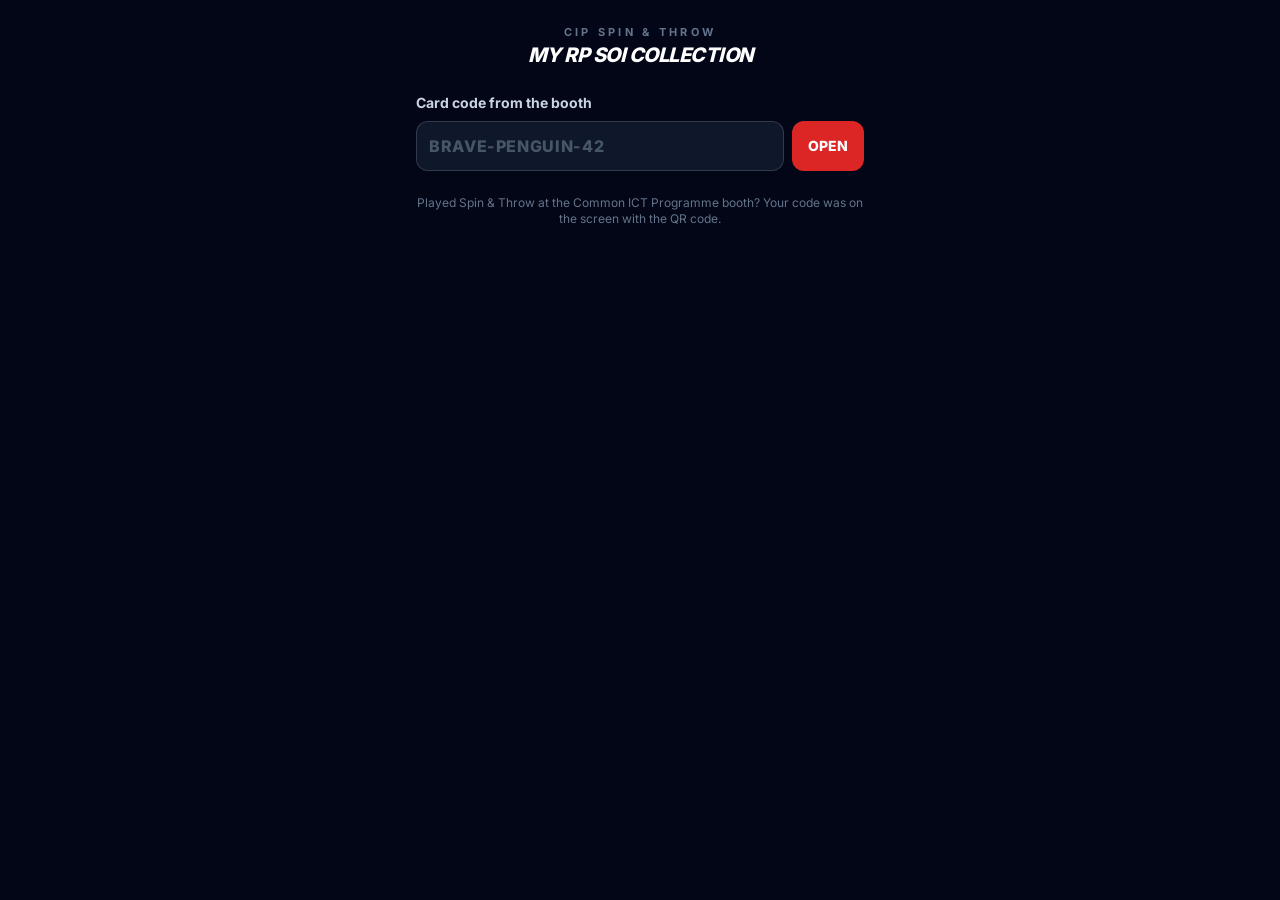
==== index.html @ 3da0be06 "Badges: badge and master badge tiers Co-Authored-By: Claude Opus 5.5 <noreply@anthropic.com> Claude-" ====
<!DOCTYPE html>
<html lang="en">
  <head>
    <meta charset="UTF-8" />
    <meta name="viewport" content="width=device-width, initial-scale=1.0, viewport-fit=cover" />
    <meta name="theme-color" content="#020617" />
    <title>My IT Career Card</title>
    <link rel="icon" href="data:," />
    <script type="module" crossorigin src="./assets/card-DgV1GpiT.js"></script>
    <link rel="modulepreload" crossorigin href="./assets/index-D49wz9YM.js">
    <link rel="stylesheet" crossorigin href="./assets/index-Bx6s5zyY.css">
    <link rel="stylesheet" crossorigin href="./assets/card-BuMV-zac.css">
  </head>
  <body style="margin: 0; background: #020617">
    <div id="root"></div>
  </body>
</html>
---- assets/index-Bx6s5zyY.css ----
@font-face{font-family:Inter;font-style:normal;font-display:swap;font-weight:400;src:url(./inter-latin-400-normal-C38fXH4l.woff2) format("woff2"),url(./inter-latin-400-normal-CyCys3Eg.woff) format("woff")}@font-face{font-family:Inter;font-style:normal;font-display:swap;font-weight:600;src:url(./inter-latin-600-normal-LgqL8muc.woff2) format("woff2"),url(./inter-latin-600-normal-CiBQ2DWP.woff) format("woff")}@font-face{font-family:Inter;font-style:normal;font-display:swap;font-weight:700;src:url(./inter-latin-700-normal-Yt3aPRUw.woff2) format("woff2"),url(./inter-latin-700-normal-BLAVimhd.woff) format("woff")}@font-face{font-family:Inter;font-style:normal;font-display:swap;font-weight:800;src:url(./inter-latin-800-normal-BYj_oED-.woff2) format("woff2"),url(./inter-latin-800-normal-D1mf63XC.woff) format("woff")}*,:before,:after{--tw-border-spacing-x: 0;--tw-border-spacing-y: 0;--tw-translate-x: 0;--tw-translate-y: 0;--tw-rotate: 0;--tw-skew-x: 0;--tw-skew-y: 0;--tw-scale-x: 1;--tw-scale-y: 1;--tw-pan-x: ;--tw-pan-y: ;--tw-pinch-zoom: ;--tw-scroll-snap-strictness: proximity;--tw-gradient-from-position: ;--tw-gradient-via-position: ;--tw-gradient-to-position: ;--tw-ordinal: ;--tw-slashed-zero: ;--tw-numeric-figure: ;--tw-numeric-spacing: ;--tw-numeric-fraction: ;--tw-ring-inset: ;--tw-ring-offset-width: 0px;--tw-ring-offset-color: #fff;--tw-ring-color: rgb(59 130 246 / .5);--tw-ring-offset-shadow: 0 0 #0000;--tw-ring-shadow: 0 0 #0000;--tw-shadow: 0 0 #0000;--tw-shadow-colored: 0 0 #0000;--tw-blur: ;--tw-brightness: ;--tw-contrast: ;--tw-grayscale: ;--tw-hue-rotate: ;--tw-invert: ;--tw-saturate: ;--tw-sepia: ;--tw-drop-shadow: ;--tw-backdrop-blur: ;--tw-backdrop-brightness: ;--tw-backdrop-contrast: ;--tw-backdrop-grayscale: ;--tw-backdrop-hue-rotate: ;--tw-backdrop-invert: ;--tw-backdrop-opacity: ;--tw-backdrop-saturate: ;--tw-backdrop-sepia: ;--tw-contain-size: ;--tw-contain-layout: ;--tw-contain-paint: ;--tw-contain-style: }::backdrop{--tw-border-spacing-x: 0;--tw-border-spacing-y: 0;--tw-translate-x: 0;--tw-translate-y: 0;--tw-rotate: 0;--tw-skew-x: 0;--tw-skew-y: 0;--tw-scale-x: 1;--tw-scale-y: 1;--tw-pan-x: ;--tw-pan-y: ;--tw-pinch-zoom: ;--tw-scroll-snap-strictness: proximity;--tw-gradient-from-position: ;--tw-gradient-via-position: ;--tw-gradient-to-position: ;--tw-ordinal: ;--tw-slashed-zero: ;--tw-numeric-figure: ;--tw-numeric-spacing: ;--tw-numeric-fraction: ;--tw-ring-inset: ;--tw-ring-offset-width: 0px;--tw-ring-offset-color: #fff;--tw-ring-color: rgb(59 130 246 / .5);--tw-ring-offset-shadow: 0 0 #0000;--tw-ring-shadow: 0 0 #0000;--tw-shadow: 0 0 #0000;--tw-shadow-colored: 0 0 #0000;--tw-blur: ;--tw-brightness: ;--tw-contrast: ;--tw-grayscale: ;--tw-hue-rotate: ;--tw-invert: ;--tw-saturate: ;--tw-sepia: ;--tw-drop-shadow: ;--tw-backdrop-blur: ;--tw-backdrop-brightness: ;--tw-backdrop-contrast: ;--tw-backdrop-grayscale: ;--tw-backdrop-hue-rotate: ;--tw-backdrop-invert: ;--tw-backdrop-opacity: ;--tw-backdrop-saturate: ;--tw-backdrop-sepia: ;--tw-contain-size: ;--tw-contain-layout: ;--tw-contain-paint: ;--tw-contain-style: }*,:before,:after{box-sizing:border-box;border-width:0;border-style:solid;border-color:#e5e7eb}:before,:after{--tw-content: ""}html,:host{line-height:1.5;-webkit-text-size-adjust:100%;-moz-tab-size:4;-o-tab-size:4;tab-size:4;font-family:ui-sans-serif,system-ui,sans-serif,"Apple Color Emoji","Segoe UI Emoji",Segoe UI Symbol,"Noto Color Emoji";font-feature-settings:normal;font-variation-settings:normal;-webkit-tap-highlight-color:transparent}body{margin:0;line-height:inherit}hr{height:0;color:inherit;border-top-width:1px}abbr:where([title]){-webkit-text-decoration:underline dotted;text-decoration:underline dotted}h1,h2,h3,h4,h5,h6{font-size:inherit;font-weight:inherit}a{color:inherit;text-decoration:inherit}b,strong{font-weight:bolder}code,kbd,samp,pre{font-family:ui-monospace,SFMono-Regular,Menlo,Monaco,Consolas,Liberation Mono,Courier New,monospace;font-feature-settings:normal;font-variation-settings:normal;font-size:1em}small{font-size:80%}sub,sup{font-size:75%;line-height:0;position:relative;vertical-align:baseline}sub{bottom:-.25em}sup{top:-.5em}table{text-indent:0;border-color:inherit;border-collapse:collapse}button,input,optgroup,select,textarea{font-family:inherit;font-feature-settings:inherit;font-variation-settings:inherit;font-size:100%;font-weight:inherit;line-height:inherit;letter-spacing:inherit;color:inherit;margin:0;padding:0}button,select{text-transform:none}button,input:where([type=button]),input:where([type=reset]),input:where([type=submit]){-webkit-appearance:button;background-color:transparent;background-image:none}:-moz-focusring{outline:auto}:-moz-ui-invalid{box-shadow:none}progress{vertical-align:baseline}::-webkit-inner-spin-button,::-webkit-outer-spin-button{height:auto}[type=search]{-webkit-appearance:textfield;outline-offset:-2px}::-webkit-search-decoration{-webkit-appearance:none}::-webkit-file-upload-button{-webkit-appearance:button;font:inherit}summary{display:list-item}blockquote,dl,dd,h1,h2,h3,h4,h5,h6,hr,figure,p,pre{margin:0}fieldset{margin:0;padding:0}legend{padding:0}ol,ul,menu{list-style:none;margin:0;padding:0}dialog{padding:0}textarea{resize:vertical}input::-moz-placeholder,textarea::-moz-placeholder{opacity:1;color:#9ca3af}input::placeholder,textarea::placeholder{opacity:1;color:#9ca3af}button,[role=button]{cursor:pointer}:disabled{cursor:default}img,svg,video,canvas,audio,iframe,embed,object{display:block;vertical-align:middle}img,video{max-width:100%;height:auto}[hidden]:where(:not([hidden=until-found])){display:none}.pointer-events-none{pointer-events:none}.pointer-events-auto{pointer-events:auto}.\!visible{visibility:visible!important}.visible{visibility:visible}.invisible{visibility:hidden}.static{position:static}.fixed{position:fixed}.absolute{position:absolute}.relative{position:relative}.sticky{position:sticky}.-inset-2{top:-.5rem;right:-.5rem;bottom:-.5rem;left:-.5rem}.-inset-3{top:-.75rem;right:-.75rem;bottom:-.75rem;left:-.75rem}.-inset-\[18\%\]{top:-18%;right:-18%;bottom:-18%;left:-18%}.inset-0{top:0;right:0;bottom:0;left:0}.inset-\[1\%\]{top:1%;right:1%;bottom:1%;left:1%}.inset-\[12\%\]{top:12%;right:12%;bottom:12%;left:12%}.inset-\[6\%\]{top:6%;right:6%;bottom:6%;left:6%}.inset-\[6\.6\%\]{top:6.6%;right:6.6%;bottom:6.6%;left:6.6%}.inset-\[8\%\]{top:8%;right:8%;bottom:8%;left:8%}.inset-\[9\%\]{top:9%;right:9%;bottom:9%;left:9%}.-inset-y-0\.5{top:-.125rem;bottom:-.125rem}.inset-x-0{left:0;right:0}.inset-x-1\.5{left:.375rem;right:.375rem}.inset-y-0{top:0;bottom:0}.inset-y-\[-3px\]{top:-3px;bottom:-3px}.-bottom-1{bottom:-.25rem}.-bottom-1\.5{bottom:-.375rem}.-left-1\.5{left:-.375rem}.-left-2{left:-.5rem}.-left-3{left:-.75rem}.-left-5{left:-1.25rem}.-right-1{right:-.25rem}.-right-1\.5{right:-.375rem}.-right-2{right:-.5rem}.-right-5{right:-1.25rem}.-top-1\.5{top:-.375rem}.-top-2{top:-.5rem}.-top-3{top:-.75rem}.-top-\[5\%\]{top:-5%}.bottom-0{bottom:0}.bottom-12{bottom:3rem}.bottom-24{bottom:6rem}.bottom-4{bottom:1rem}.bottom-5{bottom:1.25rem}.bottom-6{bottom:1.5rem}.bottom-\[-30\%\]{bottom:-30%}.bottom-\[-35\%\]{bottom:-35%}.bottom-\[104px\]{bottom:104px}.bottom-\[40\%\]{bottom:40%}.bottom-\[44px\]{bottom:44px}.bottom-\[64px\]{bottom:64px}.left-0{left:0}.left-0\.5{left:.125rem}.left-1{left:.25rem}.left-1\/2{left:50%}.left-2{left:.5rem}.left-4{left:1rem}.left-5{left:1.25rem}.left-6{left:1.5rem}.left-8{left:2rem}.left-\[-15\%\]{left:-15%}.left-\[20\%\]{left:20%}.left-\[6\%\]{left:6%}.left-\[8\%\]{left:8%}.right-0{right:0}.right-0\.5{right:.125rem}.right-10{right:2.5rem}.right-2{right:.5rem}.right-4{right:1rem}.right-6{right:1.5rem}.right-\[-20\%\]{right:-20%}.right-\[4\%\]{right:4%}.right-\[6\%\]{right:6%}.right-\[8\%\]{right:8%}.top-0{top:0}.top-0\.5{top:.125rem}.top-1{top:.25rem}.top-1\/2{top:50%}.top-10{top:2.5rem}.top-2{top:.5rem}.top-3{top:.75rem}.top-5{top:1.25rem}.top-\[-20\%\]{top:-20%}.top-\[15\%\]{top:15%}.top-\[16\%\]{top:16%}.top-\[18\%\]{top:18%}.top-\[28\%\]{top:28%}.top-\[30\%\]{top:30%}.top-\[38\%\]{top:38%}.-z-0,.z-0{z-index:0}.z-10{z-index:10}.z-20{z-index:20}.z-30{z-index:30}.z-40{z-index:40}.z-50{z-index:50}.z-\[1000\]{z-index:1000}.z-\[100\]{z-index:100}.z-\[1100\]{z-index:1100}.z-\[110\]{z-index:110}.z-\[130\]{z-index:130}.z-\[15\]{z-index:15}.z-\[60\]{z-index:60}.z-\[70\]{z-index:70}.z-\[80\]{z-index:80}.z-\[900\]{z-index:900}.z-\[90\]{z-index:90}.z-\[950\]{z-index:950}.z-\[960\]{z-index:960}.float-right{float:right}.m-\[15\%\]{margin:15%}.-mx-1{margin-left:-.25rem;margin-right:-.25rem}.-mx-2{margin-left:-.5rem;margin-right:-.5rem}.-mx-4{margin-left:-1rem;margin-right:-1rem}.mx-0\.5{margin-left:.125rem;margin-right:.125rem}.mx-4{margin-left:1rem;margin-right:1rem}.mx-5{margin-left:1.25rem;margin-right:1.25rem}.mx-auto{margin-left:auto;margin-right:auto}.my-1{margin-top:.25rem;margin-bottom:.25rem}.-mb-2{margin-bottom:-.5rem}.-ml-0\.5{margin-left:-.125rem}.-ml-1\.5{margin-left:-.375rem}.-ml-\[0\.75\%\]{margin-left:-.75%}.-ml-\[3px\]{margin-left:-3px}.-mt-1{margin-top:-.25rem}.-mt-2{margin-top:-.5rem}.-mt-\[0\.75\%\]{margin-top:-.75%}.mb-1{margin-bottom:.25rem}.mb-1\.5{margin-bottom:.375rem}.mb-2{margin-bottom:.5rem}.mb-2\.5{margin-bottom:.625rem}.mb-3{margin-bottom:.75rem}.mb-4{margin-bottom:1rem}.mb-5{margin-bottom:1.25rem}.ml-1{margin-left:.25rem}.ml-1\.5{margin-left:.375rem}.ml-2{margin-left:.5rem}.ml-4{margin-left:1rem}.ml-auto{margin-left:auto}.mr-1{margin-right:.25rem}.mr-2{margin-right:.5rem}.mr-\[0\.3em\]{margin-right:.3em}.mr-auto{margin-right:auto}.mt-0\.5{margin-top:.125rem}.mt-1{margin-top:.25rem}.mt-1\.5{margin-top:.375rem}.mt-2{margin-top:.5rem}.mt-3{margin-top:.75rem}.mt-4{margin-top:1rem}.mt-auto{margin-top:auto}.line-clamp-2{overflow:hidden;display:-webkit-box;-webkit-box-orient:vertical;-webkit-line-clamp:2}.block{display:block}.inline-block{display:inline-block}.flex{display:flex}.inline-flex{display:inline-flex}.grid{display:grid}.hidden{display:none}.aspect-\[2\/3\]{aspect-ratio:2/3}.aspect-\[4\/3\]{aspect-ratio:4/3}.aspect-square{aspect-ratio:1 / 1}.h-1{height:.25rem}.h-1\.5{height:.375rem}.h-10{height:2.5rem}.h-11{height:2.75rem}.h-12{height:3rem}.h-14{height:3.5rem}.h-16{height:4rem}.h-2{height:.5rem}.h-2\.5{height:.625rem}.h-2\/3{height:66.666667%}.h-20{height:5rem}.h-24{height:6rem}.h-28{height:7rem}.h-3{height:.75rem}.h-3\.5{height:.875rem}.h-36{height:9rem}.h-4{height:1rem}.h-48{height:12rem}.h-5{height:1.25rem}.h-6{height:1.5rem}.h-7{height:1.75rem}.h-8{height:2rem}.h-9{height:2.25rem}.h-\[100dvh\]{height:100dvh}.h-\[2px\]{height:2px}.h-\[3px\]{height:3px}.h-\[420px\]{height:420px}.h-\[45vw\]{height:45vw}.h-\[55vw\]{height:55vw}.h-\[60vw\]{height:60vw}.h-\[70\%\]{height:70%}.h-\[92\%\]{height:92%}.h-\[96vh\]{height:96vh}.h-full{height:100%}.h-screen{height:100vh}.max-h-40{max-height:10rem}.max-h-\[100dvh\]{max-height:100dvh}.min-h-0{min-height:0px}.min-h-\[100dvh\]{min-height:100dvh}.min-h-\[150px\]{min-height:150px}.min-h-\[66px\]{min-height:66px}.min-h-\[80vh\]{min-height:80vh}.min-h-\[85vh\]{min-height:85vh}.min-h-\[9rem\]{min-height:9rem}.min-h-full{min-height:100%}.w-0\.5{width:.125rem}.w-1\.5{width:.375rem}.w-1\/3{width:33.333333%}.w-10{width:2.5rem}.w-11{width:2.75rem}.w-12{width:3rem}.w-14{width:3.5rem}.w-2{width:.5rem}.w-2\.5{width:.625rem}.w-20{width:5rem}.w-24{width:6rem}.w-28{width:7rem}.w-3{width:.75rem}.w-3\.5{width:.875rem}.w-36{width:9rem}.w-4{width:1rem}.w-48{width:12rem}.w-5{width:1.25rem}.w-56{width:14rem}.w-6{width:1.5rem}.w-7{width:1.75rem}.w-8{width:2rem}.w-9{width:2.25rem}.w-\[1\.5\%\]{width:1.5%}.w-\[180px\]{width:180px}.w-\[30\%\]{width:30%}.w-\[420px\]{width:420px}.w-\[45vw\]{width:45vw}.w-\[55vw\]{width:55vw}.w-\[60vw\]{width:60vw}.w-\[70\%\]{width:70%}.w-\[78\%\]{width:78%}.w-\[84px\]{width:84px}.w-\[calc\(100\%-2rem\)\]{width:calc(100% - 2rem)}.w-\[min\(100vw\,420px\)\]{width:min(100vw,420px)}.w-\[min\(1100px\,80vw\)\]{width:min(1100px,80vw)}.w-\[min\(360px\,30vw\)\]{width:min(360px,30vw)}.w-\[min\(360px\,calc\(100\%-2rem\)\)\]{width:min(360px,calc(100% - 2rem))}.w-\[min\(400px\,30vw\)\]{width:min(400px,30vw)}.w-\[min\(420px\,36vw\)\]{width:min(420px,36vw)}.w-\[min\(440px\,40vw\)\]{width:min(440px,40vw)}.w-auto{width:auto}.w-full{width:100%}.w-min{width:-moz-min-content;width:min-content}.w-px{width:1px}.w-screen{width:100vw}.min-w-0{min-width:0px}.min-w-\[112px\]{min-width:112px}.min-w-\[24px\]{min-width:24px}.min-w-\[260px\]{min-width:260px}.max-w-4xl{max-width:56rem}.max-w-5xl{max-width:64rem}.max-w-6xl{max-width:72rem}.max-w-7xl{max-width:80rem}.max-w-\[104px\]{max-width:104px}.max-w-\[132px\]{max-width:132px}.max-w-\[250px\]{max-width:250px}.max-w-\[420px\]{max-width:420px}.max-w-\[60\%\]{max-width:60%}.max-w-\[98vw\]{max-width:98vw}.max-w-\[min\(90vw\,70vh\)\]{max-width:min(90vw,70vh)}.max-w-lg{max-width:32rem}.max-w-md{max-width:28rem}.max-w-sm{max-width:24rem}.max-w-xl{max-width:36rem}.max-w-xs{max-width:20rem}.flex-1{flex:1 1 0%}.flex-shrink-0{flex-shrink:0}.shrink{flex-shrink:1}.shrink-0{flex-shrink:0}.grow{flex-grow:1}.origin-bottom{transform-origin:bottom}.origin-left{transform-origin:left}.-translate-x-1\/2{--tw-translate-x: -50%;transform:translate(var(--tw-translate-x),var(--tw-translate-y)) rotate(var(--tw-rotate)) skew(var(--tw-skew-x)) skewY(var(--tw-skew-y)) scaleX(var(--tw-scale-x)) scaleY(var(--tw-scale-y))}.-translate-y-0\.5{--tw-translate-y: -.125rem;transform:translate(var(--tw-translate-x),var(--tw-translate-y)) rotate(var(--tw-rotate)) skew(var(--tw-skew-x)) skewY(var(--tw-skew-y)) scaleX(var(--tw-scale-x)) scaleY(var(--tw-scale-y))}.-translate-y-1{--tw-translate-y: -.25rem;transform:translate(var(--tw-translate-x),var(--tw-translate-y)) rotate(var(--tw-rotate)) skew(var(--tw-skew-x)) skewY(var(--tw-skew-y)) scaleX(var(--tw-scale-x)) scaleY(var(--tw-scale-y))}.-translate-y-1\/2{--tw-translate-y: -50%;transform:translate(var(--tw-translate-x),var(--tw-translate-y)) rotate(var(--tw-rotate)) skew(var(--tw-skew-x)) skewY(var(--tw-skew-y)) scaleX(var(--tw-scale-x)) scaleY(var(--tw-scale-y))}.translate-x-\[1px\]{--tw-translate-x: 1px;transform:translate(var(--tw-translate-x),var(--tw-translate-y)) rotate(var(--tw-rotate)) skew(var(--tw-skew-x)) skewY(var(--tw-skew-y)) scaleX(var(--tw-scale-x)) scaleY(var(--tw-scale-y))}.-rotate-90{--tw-rotate: -90deg;transform:translate(var(--tw-translate-x),var(--tw-translate-y)) rotate(var(--tw-rotate)) skew(var(--tw-skew-x)) skewY(var(--tw-skew-y)) scaleX(var(--tw-scale-x)) scaleY(var(--tw-scale-y))}.rotate-45{--tw-rotate: 45deg;transform:translate(var(--tw-translate-x),var(--tw-translate-y)) rotate(var(--tw-rotate)) skew(var(--tw-skew-x)) skewY(var(--tw-skew-y)) scaleX(var(--tw-scale-x)) scaleY(var(--tw-scale-y))}.scale-105{--tw-scale-x: 1.05;--tw-scale-y: 1.05;transform:translate(var(--tw-translate-x),var(--tw-translate-y)) rotate(var(--tw-rotate)) skew(var(--tw-skew-x)) skewY(var(--tw-skew-y)) scaleX(var(--tw-scale-x)) scaleY(var(--tw-scale-y))}.scale-150{--tw-scale-x: 1.5;--tw-scale-y: 1.5;transform:translate(var(--tw-translate-x),var(--tw-translate-y)) rotate(var(--tw-rotate)) skew(var(--tw-skew-x)) skewY(var(--tw-skew-y)) scaleX(var(--tw-scale-x)) scaleY(var(--tw-scale-y))}.scale-75{--tw-scale-x: .75;--tw-scale-y: .75;transform:translate(var(--tw-translate-x),var(--tw-translate-y)) rotate(var(--tw-rotate)) skew(var(--tw-skew-x)) skewY(var(--tw-skew-y)) scaleX(var(--tw-scale-x)) scaleY(var(--tw-scale-y))}.scale-\[1\.03\]{--tw-scale-x: 1.03;--tw-scale-y: 1.03;transform:translate(var(--tw-translate-x),var(--tw-translate-y)) rotate(var(--tw-rotate)) skew(var(--tw-skew-x)) skewY(var(--tw-skew-y)) scaleX(var(--tw-scale-x)) scaleY(var(--tw-scale-y))}.-scale-x-100{--tw-scale-x: -1;transform:translate(var(--tw-translate-x),var(--tw-translate-y)) rotate(var(--tw-rotate)) skew(var(--tw-skew-x)) skewY(var(--tw-skew-y)) scaleX(var(--tw-scale-x)) scaleY(var(--tw-scale-y))}.transform{transform:translate(var(--tw-translate-x),var(--tw-translate-y)) rotate(var(--tw-rotate)) skew(var(--tw-skew-x)) skewY(var(--tw-skew-y)) scaleX(var(--tw-scale-x)) scaleY(var(--tw-scale-y))}@keyframes pulse{50%{opacity:.5}}.animate-pulse{animation:pulse 2s cubic-bezier(.4,0,.6,1) infinite}@keyframes spin{to{transform:rotate(360deg)}}.animate-spin{animation:spin 1s linear infinite}.cursor-default{cursor:default}.cursor-move{cursor:move}.cursor-not-allowed{cursor:not-allowed}.cursor-pointer{cursor:pointer}.touch-none{touch-action:none}.select-none{-webkit-user-select:none;-moz-user-select:none;user-select:none}.select-all{-webkit-user-select:all;-moz-user-select:all;user-select:all}.resize-none{resize:none}.resize{resize:both}.list-decimal{list-style-type:decimal}.list-disc{list-style-type:disc}.appearance-none{-webkit-appearance:none;-moz-appearance:none;appearance:none}.grid-cols-1{grid-template-columns:repeat(1,minmax(0,1fr))}.grid-cols-2{grid-template-columns:repeat(2,minmax(0,1fr))}.grid-cols-3{grid-template-columns:repeat(3,minmax(0,1fr))}.grid-cols-4{grid-template-columns:repeat(4,minmax(0,1fr))}.grid-cols-5{grid-template-columns:repeat(5,minmax(0,1fr))}.grid-cols-6{grid-template-columns:repeat(6,minmax(0,1fr))}.grid-cols-\[1fr_auto\]{grid-template-columns:1fr auto}.flex-col{flex-direction:column}.flex-col-reverse{flex-direction:column-reverse}.flex-wrap{flex-wrap:wrap}.items-start{align-items:flex-start}.items-end{align-items:flex-end}.items-center{align-items:center}.items-baseline{align-items:baseline}.justify-start{justify-content:flex-start}.justify-center{justify-content:center}.justify-between{justify-content:space-between}.\!gap-\[0\.6em\]{gap:.6em!important}.gap-0\.5{gap:.125rem}.gap-1{gap:.25rem}.gap-1\.5{gap:.375rem}.gap-10{gap:2.5rem}.gap-12{gap:3rem}.gap-2{gap:.5rem}.gap-2\.5{gap:.625rem}.gap-3{gap:.75rem}.gap-4{gap:1rem}.gap-5{gap:1.25rem}.gap-6{gap:1.5rem}.gap-7{gap:1.75rem}.gap-8{gap:2rem}.gap-\[0\.6em\]{gap:.6em}.gap-\[12\%\]{gap:12%}.gap-\[1px\]{gap:1px}.gap-\[2px\]{gap:2px}.gap-\[3px\]{gap:3px}.gap-x-3{-moz-column-gap:.75rem;column-gap:.75rem}.gap-y-1{row-gap:.25rem}.-space-x-3>:not([hidden])~:not([hidden]){--tw-space-x-reverse: 0;margin-right:calc(-.75rem * var(--tw-space-x-reverse));margin-left:calc(-.75rem * calc(1 - var(--tw-space-x-reverse)))}.space-y-2>:not([hidden])~:not([hidden]){--tw-space-y-reverse: 0;margin-top:calc(.5rem * calc(1 - var(--tw-space-y-reverse)));margin-bottom:calc(.5rem * var(--tw-space-y-reverse))}.space-y-3>:not([hidden])~:not([hidden]){--tw-space-y-reverse: 0;margin-top:calc(.75rem * calc(1 - var(--tw-space-y-reverse)));margin-bottom:calc(.75rem * var(--tw-space-y-reverse))}.space-y-4>:not([hidden])~:not([hidden]){--tw-space-y-reverse: 0;margin-top:calc(1rem * calc(1 - var(--tw-space-y-reverse)));margin-bottom:calc(1rem * var(--tw-space-y-reverse))}.space-y-6>:not([hidden])~:not([hidden]){--tw-space-y-reverse: 0;margin-top:calc(1.5rem * calc(1 - var(--tw-space-y-reverse)));margin-bottom:calc(1.5rem * var(--tw-space-y-reverse))}.space-y-8>:not([hidden])~:not([hidden]){--tw-space-y-reverse: 0;margin-top:calc(2rem * calc(1 - var(--tw-space-y-reverse)));margin-bottom:calc(2rem * var(--tw-space-y-reverse))}.self-start{align-self:flex-start}.self-center{align-self:center}.overflow-hidden{overflow:hidden}.overflow-visible{overflow:visible}.overflow-y-auto{overflow-y:auto}.overflow-x-hidden{overflow-x:hidden}.truncate{overflow:hidden;text-overflow:ellipsis;white-space:nowrap}.whitespace-normal{white-space:normal}.whitespace-nowrap{white-space:nowrap}.whitespace-pre-wrap{white-space:pre-wrap}.break-words{overflow-wrap:break-word}.break-all{word-break:break-all}.rounded{border-radius:.25rem}.rounded-2xl{border-radius:1rem}.rounded-3xl,.rounded-\[1\.5rem\]{border-radius:1.5rem}.rounded-\[18\%\]{border-radius:18%}.rounded-\[2\.5rem\]{border-radius:2.5rem}.rounded-\[3\.5rem\]{border-radius:3.5rem}.rounded-\[3px\]{border-radius:3px}.rounded-\[3rem\]{border-radius:3rem}.rounded-\[4px\]{border-radius:4px}.rounded-\[50\%\]{border-radius:50%}.rounded-\[5px\]{border-radius:5px}.rounded-full{border-radius:9999px}.rounded-lg{border-radius:.5rem}.rounded-md{border-radius:.375rem}.rounded-none{border-radius:0}.rounded-sm{border-radius:.125rem}.rounded-xl{border-radius:.75rem}.rounded-b-3xl{border-bottom-right-radius:1.5rem;border-bottom-left-radius:1.5rem}.rounded-t-3xl{border-top-left-radius:1.5rem;border-top-right-radius:1.5rem}.rounded-bl-sm{border-bottom-left-radius:.125rem}.border{border-width:1px}.border-2{border-width:2px}.border-4{border-width:4px}.border-\[3px\]{border-width:3px}.border-b{border-bottom-width:1px}.border-l{border-left-width:1px}.border-r{border-right-width:1px}.border-t{border-top-width:1px}.border-t-4{border-top-width:4px}.border-solid{border-style:solid}.border-dashed{border-style:dashed}.border-none{border-style:none}.border-amber-300{--tw-border-opacity: 1;border-color:rgb(252 211 77 / var(--tw-border-opacity, 1))}.border-amber-300\/60{border-color:#fcd34d99}.border-amber-400\/25{border-color:#fbbf2440}.border-amber-400\/30{border-color:#fbbf244d}.border-amber-400\/40{border-color:#fbbf2466}.border-amber-400\/50{border-color:#fbbf2480}.border-amber-400\/70{border-color:#fbbf24b3}.border-amber-400\/90{border-color:#fbbf24e6}.border-blue-500\/20{border-color:#3b82f633}.border-blue-600\/30{border-color:#2563eb4d}.border-cyan-300\/20{border-color:#67e8f933}.border-cyan-300\/30{border-color:#67e8f94d}.border-cyan-300\/40{border-color:#67e8f966}.border-cyan-300\/50{border-color:#67e8f980}.border-emerald-400{--tw-border-opacity: 1;border-color:rgb(52 211 153 / var(--tw-border-opacity, 1))}.border-emerald-500{--tw-border-opacity: 1;border-color:rgb(16 185 129 / var(--tw-border-opacity, 1))}.border-emerald-500\/20{border-color:#10b98133}.border-orange-300{--tw-border-opacity: 1;border-color:rgb(253 186 116 / var(--tw-border-opacity, 1))}.border-orange-500\/20{border-color:#f9731633}.border-orange-500\/50{border-color:#f9731680}.border-pink-500\/30{border-color:#ec48994d}.border-purple-500\/30{border-color:#a855f74d}.border-red-100{--tw-border-opacity: 1;border-color:rgb(254 226 226 / var(--tw-border-opacity, 1))}.border-red-500{--tw-border-opacity: 1;border-color:rgb(239 68 68 / var(--tw-border-opacity, 1))}.border-red-500\/20{border-color:#ef444433}.border-red-500\/40{border-color:#ef444466}.border-red-500\/70{border-color:#ef4444b3}.border-red-600{--tw-border-opacity: 1;border-color:rgb(220 38 38 / var(--tw-border-opacity, 1))}.border-red-900\/40{border-color:#7f1d1d66}.border-slate-100{--tw-border-opacity: 1;border-color:rgb(241 245 249 / var(--tw-border-opacity, 1))}.border-slate-200{--tw-border-opacity: 1;border-color:rgb(226 232 240 / var(--tw-border-opacity, 1))}.border-slate-800{--tw-border-opacity: 1;border-color:rgb(30 41 59 / var(--tw-border-opacity, 1))}.border-slate-800\/50{border-color:#1e293b80}.border-slate-900{--tw-border-opacity: 1;border-color:rgb(15 23 42 / var(--tw-border-opacity, 1))}.border-white\/10{border-color:#ffffff1a}.border-white\/15{border-color:#ffffff26}.border-white\/20{border-color:#fff3}.border-white\/5{border-color:#ffffff0d}.border-white\/90{border-color:#ffffffe6}.bg-amber-300{--tw-bg-opacity: 1;background-color:rgb(252 211 77 / var(--tw-bg-opacity, 1))}.bg-amber-400{--tw-bg-opacity: 1;background-color:rgb(251 191 36 / var(--tw-bg-opacity, 1))}.bg-amber-400\/10{background-color:#fbbf241a}.bg-amber-400\/15{background-color:#fbbf2426}.bg-amber-400\/20{background-color:#fbbf2433}.bg-amber-400\/5{background-color:#fbbf240d}.bg-amber-500\/10{background-color:#f59e0b1a}.bg-amber-500\/15{background-color:#f59e0b26}.bg-amber-500\/20{background-color:#f59e0b33}.bg-amber-500\/50{background-color:#f59e0b80}.bg-amber-500\/70{background-color:#f59e0bb3}.bg-black{--tw-bg-opacity: 1;background-color:rgb(0 0 0 / var(--tw-bg-opacity, 1))}.bg-black\/20{background-color:#0003}.bg-black\/25{background-color:#00000040}.bg-black\/30{background-color:#0000004d}.bg-black\/40{background-color:#0006}.bg-black\/50{background-color:#00000080}.bg-black\/60{background-color:#0009}.bg-black\/70{background-color:#000000b3}.bg-black\/75{background-color:#000000bf}.bg-black\/80{background-color:#000c}.bg-black\/90{background-color:#000000e6}.bg-blue-500\/10{background-color:#3b82f61a}.bg-blue-600{--tw-bg-opacity: 1;background-color:rgb(37 99 235 / var(--tw-bg-opacity, 1))}.bg-blue-600\/10{background-color:#2563eb1a}.bg-blue-600\/20{background-color:#2563eb33}.bg-cyan-300{--tw-bg-opacity: 1;background-color:rgb(103 232 249 / var(--tw-bg-opacity, 1))}.bg-cyan-300\/5{background-color:#67e8f90d}.bg-cyan-400\/10{background-color:#22d3ee1a}.bg-cyan-400\/15{background-color:#22d3ee26}.bg-cyan-400\/20{background-color:#22d3ee33}.bg-cyan-400\/5{background-color:#22d3ee0d}.bg-emerald-400{--tw-bg-opacity: 1;background-color:rgb(52 211 153 / var(--tw-bg-opacity, 1))}.bg-emerald-400\/20{background-color:#34d39933}.bg-emerald-500{--tw-bg-opacity: 1;background-color:rgb(16 185 129 / var(--tw-bg-opacity, 1))}.bg-emerald-500\/10{background-color:#10b9811a}.bg-emerald-500\/15{background-color:#10b98126}.bg-emerald-500\/20{background-color:#10b98133}.bg-emerald-500\/25{background-color:#10b98140}.bg-emerald-500\/5{background-color:#10b9810d}.bg-emerald-500\/70{background-color:#10b981b3}.bg-emerald-600{--tw-bg-opacity: 1;background-color:rgb(5 150 105 / var(--tw-bg-opacity, 1))}.bg-fuchsia-400\/20{background-color:#e879f933}.bg-fuchsia-500{--tw-bg-opacity: 1;background-color:rgb(217 70 239 / var(--tw-bg-opacity, 1))}.bg-fuchsia-500\/20{background-color:#d946ef33}.bg-orange-300{--tw-bg-opacity: 1;background-color:rgb(253 186 116 / var(--tw-bg-opacity, 1))}.bg-orange-400\/15{background-color:#fb923c26}.bg-orange-500{--tw-bg-opacity: 1;background-color:rgb(249 115 22 / var(--tw-bg-opacity, 1))}.bg-orange-500\/10{background-color:#f973161a}.bg-orange-500\/25{background-color:#f9731640}.bg-orange-500\/30{background-color:#f973164d}.bg-pink-500{--tw-bg-opacity: 1;background-color:rgb(236 72 153 / var(--tw-bg-opacity, 1))}.bg-pink-500\/10{background-color:#ec48991a}.bg-purple-500\/10{background-color:#a855f71a}.bg-purple-500\/20{background-color:#a855f733}.bg-red-50{--tw-bg-opacity: 1;background-color:rgb(254 242 242 / var(--tw-bg-opacity, 1))}.bg-red-500{--tw-bg-opacity: 1;background-color:rgb(239 68 68 / var(--tw-bg-opacity, 1))}.bg-red-500\/10{background-color:#ef44441a}.bg-red-500\/20{background-color:#ef444433}.bg-red-500\/25{background-color:#ef444440}.bg-red-500\/50{background-color:#ef444480}.bg-red-600{--tw-bg-opacity: 1;background-color:rgb(220 38 38 / var(--tw-bg-opacity, 1))}.bg-red-600\/25{background-color:#dc262640}.bg-red-600\/80{background-color:#dc2626cc}.bg-red-800{--tw-bg-opacity: 1;background-color:rgb(153 27 27 / var(--tw-bg-opacity, 1))}.bg-red-900\/20{background-color:#7f1d1d33}.bg-red-950\/20{background-color:#450a0a33}.bg-slate-200{--tw-bg-opacity: 1;background-color:rgb(226 232 240 / var(--tw-bg-opacity, 1))}.bg-slate-50{--tw-bg-opacity: 1;background-color:rgb(248 250 252 / var(--tw-bg-opacity, 1))}.bg-slate-600\/60{background-color:#47556999}.bg-slate-800\/20{background-color:#1e293b33}.bg-slate-800\/40{background-color:#1e293b66}.bg-slate-800\/90{background-color:#1e293be6}.bg-slate-900{--tw-bg-opacity: 1;background-color:rgb(15 23 42 / var(--tw-bg-opacity, 1))}.bg-slate-900\/30{background-color:#0f172a4d}.bg-slate-900\/50{background-color:#0f172a80}.bg-slate-900\/80{background-color:#0f172acc}.bg-slate-900\/85{background-color:#0f172ad9}.bg-slate-900\/90{background-color:#0f172ae6}.bg-slate-900\/95{background-color:#0f172af2}.bg-slate-900\/\[0\.97\]{background-color:#0f172af7}.bg-slate-950{--tw-bg-opacity: 1;background-color:rgb(2 6 23 / var(--tw-bg-opacity, 1))}.bg-slate-950\/15{background-color:#02061726}.bg-slate-950\/25{background-color:#02061740}.bg-slate-950\/50{background-color:#02061780}.bg-slate-950\/55{background-color:#0206178c}.bg-slate-950\/70{background-color:#020617b3}.bg-slate-950\/80{background-color:#020617cc}.bg-slate-950\/85{background-color:#020617d9}.bg-slate-950\/90{background-color:#020617e6}.bg-slate-950\/95{background-color:#020617f2}.bg-slate-950\/\[\.96\]{background-color:#020617f5}.bg-slate-950\/\[\.97\]{background-color:#020617f7}.bg-transparent{background-color:transparent}.bg-white{--tw-bg-opacity: 1;background-color:rgb(255 255 255 / var(--tw-bg-opacity, 1))}.bg-white\/10{background-color:#ffffff1a}.bg-white\/15{background-color:#ffffff26}.bg-white\/20{background-color:#fff3}.bg-white\/30{background-color:#ffffff4d}.bg-white\/5{background-color:#ffffff0d}.bg-white\/50{background-color:#ffffff80}.bg-white\/60{background-color:#fff9}.bg-white\/95{background-color:#fffffff2}.bg-white\/\[\.06\]{background-color:#ffffff0f}.bg-white\/\[\.07\]{background-color:#ffffff12}.bg-white\/\[0\.03\]{background-color:#ffffff08}.bg-white\/\[0\.04\]{background-color:#ffffff0a}.bg-gradient-to-b{background-image:linear-gradient(to bottom,var(--tw-gradient-stops))}.bg-gradient-to-r{background-image:linear-gradient(to right,var(--tw-gradient-stops))}.bg-gradient-to-t{background-image:linear-gradient(to top,var(--tw-gradient-stops))}.bg-gradient-to-tr{background-image:linear-gradient(to top right,var(--tw-gradient-stops))}.from-amber-200{--tw-gradient-from: #fde68a var(--tw-gradient-from-position);--tw-gradient-to: rgb(253 230 138 / 0) var(--tw-gradient-to-position);--tw-gradient-stops: var(--tw-gradient-from), var(--tw-gradient-to)}.from-amber-300{--tw-gradient-from: #fcd34d var(--tw-gradient-from-position);--tw-gradient-to: rgb(252 211 77 / 0) var(--tw-gradient-to-position);--tw-gradient-stops: var(--tw-gradient-from), var(--tw-gradient-to)}.from-amber-500{--tw-gradient-from: #f59e0b var(--tw-gradient-from-position);--tw-gradient-to: rgb(245 158 11 / 0) var(--tw-gradient-to-position);--tw-gradient-stops: var(--tw-gradient-from), var(--tw-gradient-to)}.from-black\/80{--tw-gradient-from: rgb(0 0 0 / .8) var(--tw-gradient-from-position);--tw-gradient-to: rgb(0 0 0 / 0) var(--tw-gradient-to-position);--tw-gradient-stops: var(--tw-gradient-from), var(--tw-gradient-to)}.from-cyan-500\/20{--tw-gradient-from: rgb(6 182 212 / .2) var(--tw-gradient-from-position);--tw-gradient-to: rgb(6 182 212 / 0) var(--tw-gradient-to-position);--tw-gradient-stops: var(--tw-gradient-from), var(--tw-gradient-to)}.from-emerald-400{--tw-gradient-from: #34d399 var(--tw-gradient-from-position);--tw-gradient-to: rgb(52 211 153 / 0) var(--tw-gradient-to-position);--tw-gradient-stops: var(--tw-gradient-from), var(--tw-gradient-to)}.from-orange-500{--tw-gradient-from: #f97316 var(--tw-gradient-from-position);--tw-gradient-to: rgb(249 115 22 / 0) var(--tw-gradient-to-position);--tw-gradient-stops: var(--tw-gradient-from), var(--tw-gradient-to)}.from-pink-500{--tw-gradient-from: #ec4899 var(--tw-gradient-from-position);--tw-gradient-to: rgb(236 72 153 / 0) var(--tw-gradient-to-position);--tw-gradient-stops: var(--tw-gradient-from), var(--tw-gradient-to)}.from-red-400{--tw-gradient-from: #f87171 var(--tw-gradient-from-position);--tw-gradient-to: rgb(248 113 113 / 0) var(--tw-gradient-to-position);--tw-gradient-stops: var(--tw-gradient-from), var(--tw-gradient-to)}.from-red-500{--tw-gradient-from: #ef4444 var(--tw-gradient-from-position);--tw-gradient-to: rgb(239 68 68 / 0) var(--tw-gradient-to-position);--tw-gradient-stops: var(--tw-gradient-from), var(--tw-gradient-to)}.from-red-600{--tw-gradient-from: #dc2626 var(--tw-gradient-from-position);--tw-gradient-to: rgb(220 38 38 / 0) var(--tw-gradient-to-position);--tw-gradient-stops: var(--tw-gradient-from), var(--tw-gradient-to)}.from-red-600\/30{--tw-gradient-from: rgb(220 38 38 / .3) var(--tw-gradient-from-position);--tw-gradient-to: rgb(220 38 38 / 0) var(--tw-gradient-to-position);--tw-gradient-stops: var(--tw-gradient-from), var(--tw-gradient-to)}.from-sky-200{--tw-gradient-from: #bae6fd var(--tw-gradient-from-position);--tw-gradient-to: rgb(186 230 253 / 0) var(--tw-gradient-to-position);--tw-gradient-stops: var(--tw-gradient-from), var(--tw-gradient-to)}.from-slate-100{--tw-gradient-from: #f1f5f9 var(--tw-gradient-from-position);--tw-gradient-to: rgb(241 245 249 / 0) var(--tw-gradient-to-position);--tw-gradient-stops: var(--tw-gradient-from), var(--tw-gradient-to)}.from-slate-950{--tw-gradient-from: #020617 var(--tw-gradient-from-position);--tw-gradient-to: rgb(2 6 23 / 0) var(--tw-gradient-to-position);--tw-gradient-stops: var(--tw-gradient-from), var(--tw-gradient-to)}.from-transparent{--tw-gradient-from: transparent var(--tw-gradient-from-position);--tw-gradient-to: rgb(0 0 0 / 0) var(--tw-gradient-to-position);--tw-gradient-stops: var(--tw-gradient-from), var(--tw-gradient-to)}.via-cyan-200{--tw-gradient-to: rgb(165 243 252 / 0) var(--tw-gradient-to-position);--tw-gradient-stops: var(--tw-gradient-from), #a5f3fc var(--tw-gradient-via-position), var(--tw-gradient-to)}.via-orange-300{--tw-gradient-to: rgb(253 186 116 / 0) var(--tw-gradient-to-position);--tw-gradient-stops: var(--tw-gradient-from), #fdba74 var(--tw-gradient-via-position), var(--tw-gradient-to)}.via-orange-400{--tw-gradient-to: rgb(251 146 60 / 0) var(--tw-gradient-to-position);--tw-gradient-stops: var(--tw-gradient-from), #fb923c var(--tw-gradient-via-position), var(--tw-gradient-to)}.via-orange-500{--tw-gradient-to: rgb(249 115 22 / 0) var(--tw-gradient-to-position);--tw-gradient-stops: var(--tw-gradient-from), #f97316 var(--tw-gradient-via-position), var(--tw-gradient-to)}.via-slate-900\/80{--tw-gradient-to: rgb(15 23 42 / 0) var(--tw-gradient-to-position);--tw-gradient-stops: var(--tw-gradient-from), rgb(15 23 42 / .8) var(--tw-gradient-via-position), var(--tw-gradient-to)}.via-transparent{--tw-gradient-to: rgb(0 0 0 / 0) var(--tw-gradient-to-position);--tw-gradient-stops: var(--tw-gradient-from), transparent var(--tw-gradient-via-position), var(--tw-gradient-to)}.via-white\/25{--tw-gradient-to: rgb(255 255 255 / 0) var(--tw-gradient-to-position);--tw-gradient-stops: var(--tw-gradient-from), rgb(255 255 255 / .25) var(--tw-gradient-via-position), var(--tw-gradient-to)}.via-white\/60{--tw-gradient-to: rgb(255 255 255 / 0) var(--tw-gradient-to-position);--tw-gradient-stops: var(--tw-gradient-from), rgb(255 255 255 / .6) var(--tw-gradient-via-position), var(--tw-gradient-to)}.via-white\/80{--tw-gradient-to: rgb(255 255 255 / 0) var(--tw-gradient-to-position);--tw-gradient-stops: var(--tw-gradient-from), rgb(255 255 255 / .8) var(--tw-gradient-via-position), var(--tw-gradient-to)}.via-yellow-200{--tw-gradient-to: rgb(254 240 138 / 0) var(--tw-gradient-to-position);--tw-gradient-stops: var(--tw-gradient-from), #fef08a var(--tw-gradient-via-position), var(--tw-gradient-to)}.via-yellow-300{--tw-gradient-to: rgb(253 224 71 / 0) var(--tw-gradient-to-position);--tw-gradient-stops: var(--tw-gradient-from), #fde047 var(--tw-gradient-via-position), var(--tw-gradient-to)}.to-amber-200{--tw-gradient-to: #fde68a var(--tw-gradient-to-position)}.to-amber-300{--tw-gradient-to: #fcd34d var(--tw-gradient-to-position)}.to-amber-400{--tw-gradient-to: #fbbf24 var(--tw-gradient-to-position)}.to-amber-500{--tw-gradient-to: #f59e0b var(--tw-gradient-to-position)}.to-cyan-400\/5{--tw-gradient-to: rgb(34 211 238 / .05) var(--tw-gradient-to-position)}.to-emerald-200{--tw-gradient-to: #a7f3d0 var(--tw-gradient-to-position)}.to-orange-500{--tw-gradient-to: #f97316 var(--tw-gradient-to-position)}.to-orange-500\/10{--tw-gradient-to: rgb(249 115 22 / .1) var(--tw-gradient-to-position)}.to-red-400{--tw-gradient-to: #f87171 var(--tw-gradient-to-position)}.to-red-500{--tw-gradient-to: #ef4444 var(--tw-gradient-to-position)}.to-red-600{--tw-gradient-to: #dc2626 var(--tw-gradient-to-position)}.to-rose-500{--tw-gradient-to: #f43f5e var(--tw-gradient-to-position)}.to-sky-400{--tw-gradient-to: #38bdf8 var(--tw-gradient-to-position)}.to-slate-100{--tw-gradient-to: #f1f5f9 var(--tw-gradient-to-position)}.to-slate-950{--tw-gradient-to: #020617 var(--tw-gradient-to-position)}.to-transparent{--tw-gradient-to: transparent var(--tw-gradient-to-position)}.bg-clip-text{-webkit-background-clip:text;background-clip:text}.fill-amber-300{fill:#fcd34d}.fill-amber-400{fill:#fbbf24}.fill-current{fill:currentColor}.fill-orange-400{fill:#fb923c}.fill-white{fill:#fff}.object-contain{-o-object-fit:contain;object-fit:contain}.object-cover{-o-object-fit:cover;object-fit:cover}.p-0{padding:0}.p-0\.5{padding:.125rem}.p-1{padding:.25rem}.p-1\.5{padding:.375rem}.p-2{padding:.5rem}.p-2\.5{padding:.625rem}.p-3{padding:.75rem}.p-4{padding:1rem}.p-5{padding:1.25rem}.p-6{padding:1.5rem}.p-8{padding:2rem}.p-\[2px\]{padding:2px}.p-\[3px\]{padding:3px}.px-0\.5{padding-left:.125rem;padding-right:.125rem}.px-1{padding-left:.25rem;padding-right:.25rem}.px-1\.5{padding-left:.375rem;padding-right:.375rem}.px-10{padding-left:2.5rem;padding-right:2.5rem}.px-2{padding-left:.5rem;padding-right:.5rem}.px-2\.5{padding-left:.625rem;padding-right:.625rem}.px-3{padding-left:.75rem;padding-right:.75rem}.px-4{padding-left:1rem;padding-right:1rem}.px-5{padding-left:1.25rem;padding-right:1.25rem}.px-6{padding-left:1.5rem;padding-right:1.5rem}.px-8{padding-left:2rem;padding-right:2rem}.py-0\.5{padding-top:.125rem;padding-bottom:.125rem}.py-1{padding-top:.25rem;padding-bottom:.25rem}.py-1\.5{padding-top:.375rem;padding-bottom:.375rem}.py-2{padding-top:.5rem;padding-bottom:.5rem}.py-2\.5{padding-top:.625rem;padding-bottom:.625rem}.py-3{padding-top:.75rem;padding-bottom:.75rem}.py-3\.5{padding-top:.875rem;padding-bottom:.875rem}.py-4{padding-top:1rem;padding-bottom:1rem}.py-5{padding-top:1.25rem;padding-bottom:1.25rem}.py-6{padding-top:1.5rem;padding-bottom:1.5rem}.py-8{padding-top:2rem;padding-bottom:2rem}.py-\[1px\]{padding-top:1px;padding-bottom:1px}.pb-0\.5{padding-bottom:.125rem}.pb-1{padding-bottom:.25rem}.pb-10{padding-bottom:2.5rem}.pb-12{padding-bottom:3rem}.pb-2{padding-bottom:.5rem}.pb-2\.5{padding-bottom:.625rem}.pb-4{padding-bottom:1rem}.pb-5{padding-bottom:1.25rem}.pb-8{padding-bottom:2rem}.pb-\[calc\(8\.5rem\+env\(safe-area-inset-bottom\)\)\]{padding-bottom:calc(8.5rem + env(safe-area-inset-bottom))}.pb-\[max\(0\.75rem\,env\(safe-area-inset-bottom\)\)\]{padding-bottom:max(.75rem,env(safe-area-inset-bottom))}.pb-\[max\(1\.25rem\,env\(safe-area-inset-bottom\)\)\]{padding-bottom:max(1.25rem,env(safe-area-inset-bottom))}.pb-\[max\(1\.5rem\,env\(safe-area-inset-bottom\)\)\]{padding-bottom:max(1.5rem,env(safe-area-inset-bottom))}.pl-0\.5{padding-left:.125rem}.pl-1\.5{padding-left:.375rem}.pl-14{padding-left:3.5rem}.pl-4{padding-left:1rem}.pl-5{padding-left:1.25rem}.pl-\[0\.05em\]{padding-left:.05em}.pr-1{padding-right:.25rem}.pr-1\.5{padding-right:.375rem}.pr-10{padding-right:2.5rem}.pr-2{padding-right:.5rem}.pr-2\.5{padding-right:.625rem}.pr-4{padding-right:1rem}.pr-\[0\.04em\]{padding-right:.04em}.pr-\[0\.12em\]{padding-right:.12em}.pr-\[0\.15em\]{padding-right:.15em}.pr-\[0\.18em\]{padding-right:.18em}.pr-\[0\.1em\]{padding-right:.1em}.pt-1{padding-top:.25rem}.pt-1\.5{padding-top:.375rem}.pt-2{padding-top:.5rem}.pt-3{padding-top:.75rem}.pt-3\.5{padding-top:.875rem}.pt-4{padding-top:1rem}.pt-5{padding-top:1.25rem}.pt-6{padding-top:1.5rem}.text-left{text-align:left}.text-center{text-align:center}.text-right{text-align:right}.align-middle{vertical-align:middle}.font-mono{font-family:ui-monospace,SFMono-Regular,Menlo,Monaco,Consolas,Liberation Mono,Courier New,monospace}.font-sans{font-family:ui-sans-serif,system-ui,sans-serif,"Apple Color Emoji","Segoe UI Emoji",Segoe UI Symbol,"Noto Color Emoji"}.text-2xl{font-size:1.5rem;line-height:2rem}.text-3xl{font-size:1.875rem;line-height:2.25rem}.text-4xl{font-size:2.25rem;line-height:2.5rem}.text-5xl{font-size:3rem;line-height:1}.text-6xl{font-size:3.75rem;line-height:1}.text-7xl{font-size:4.5rem;line-height:1}.text-\[0\.6em\]{font-size:.6em}.text-\[0\.7em\]{font-size:.7em}.text-\[1\.65rem\]{font-size:1.65rem}.text-\[10px\]{font-size:10px}.text-\[11px\]{font-size:11px}.text-\[12px\]{font-size:12px}.text-\[13px\]{font-size:13px}.text-\[14px\]{font-size:14px}.text-\[15px\]{font-size:15px}.text-\[16px\]{font-size:16px}.text-\[17px\]{font-size:17px}.text-\[18px\]{font-size:18px}.text-\[19px\]{font-size:19px}.text-\[22px\]{font-size:22px}.text-\[26px\]{font-size:26px}.text-\[2em\]{font-size:2em}.text-\[3\.5rem\]{font-size:3.5rem}.text-\[7px\]{font-size:7px}.text-\[8px\]{font-size:8px}.text-\[9px\]{font-size:9px}.text-base{font-size:1rem;line-height:1.5rem}.text-lg{font-size:1.125rem;line-height:1.75rem}.text-sm{font-size:.875rem;line-height:1.25rem}.text-xl{font-size:1.25rem;line-height:1.75rem}.text-xs{font-size:.75rem;line-height:1rem}.font-black{font-weight:900}.font-bold{font-weight:700}.font-medium{font-weight:500}.font-semibold{font-weight:600}.uppercase{text-transform:uppercase}.normal-case{text-transform:none}.italic{font-style:italic}.not-italic{font-style:normal}.tabular-nums{--tw-numeric-spacing: tabular-nums;font-variant-numeric:var(--tw-ordinal) var(--tw-slashed-zero) var(--tw-numeric-figure) var(--tw-numeric-spacing) var(--tw-numeric-fraction)}.leading-\[0\.95\]{line-height:.95}.leading-\[11px\]{line-height:11px}.leading-\[14px\]{line-height:14px}.leading-\[16px\]{line-height:16px}.leading-none{line-height:1}.leading-relaxed{line-height:1.625}.leading-snug{line-height:1.375}.leading-tight{line-height:1.25}.tracking-\[0\.04em\]{letter-spacing:.04em}.tracking-\[0\.06em\]{letter-spacing:.06em}.tracking-\[0\.08em\]{letter-spacing:.08em}.tracking-\[0\.12em\]{letter-spacing:.12em}.tracking-\[0\.14em\]{letter-spacing:.14em}.tracking-\[0\.15em\]{letter-spacing:.15em}.tracking-\[0\.18em\]{letter-spacing:.18em}.tracking-\[0\.22em\]{letter-spacing:.22em}.tracking-\[0\.25em\]{letter-spacing:.25em}.tracking-\[0\.2em\]{letter-spacing:.2em}.tracking-\[0\.3em\]{letter-spacing:.3em}.tracking-\[0\.5em\]{letter-spacing:.5em}.tracking-normal{letter-spacing:0em}.tracking-tight{letter-spacing:-.025em}.tracking-tighter{letter-spacing:-.05em}.tracking-wide{letter-spacing:.025em}.tracking-wider{letter-spacing:.05em}.tracking-widest{letter-spacing:.1em}.text-amber-100{--tw-text-opacity: 1;color:rgb(254 243 199 / var(--tw-text-opacity, 1))}.text-amber-200{--tw-text-opacity: 1;color:rgb(253 230 138 / var(--tw-text-opacity, 1))}.text-amber-200\/60{color:#fde68a99}.text-amber-300{--tw-text-opacity: 1;color:rgb(252 211 77 / var(--tw-text-opacity, 1))}.text-amber-400{--tw-text-opacity: 1;color:rgb(251 191 36 / var(--tw-text-opacity, 1))}.text-amber-400\/80{color:#fbbf24cc}.text-amber-600{--tw-text-opacity: 1;color:rgb(217 119 6 / var(--tw-text-opacity, 1))}.text-blue-400{--tw-text-opacity: 1;color:rgb(96 165 250 / var(--tw-text-opacity, 1))}.text-blue-500{--tw-text-opacity: 1;color:rgb(59 130 246 / var(--tw-text-opacity, 1))}.text-blue-600{--tw-text-opacity: 1;color:rgb(37 99 235 / var(--tw-text-opacity, 1))}.text-cyan-100{--tw-text-opacity: 1;color:rgb(207 250 254 / var(--tw-text-opacity, 1))}.text-cyan-200{--tw-text-opacity: 1;color:rgb(165 243 252 / var(--tw-text-opacity, 1))}.text-cyan-200\/80{color:#a5f3fccc}.text-cyan-300{--tw-text-opacity: 1;color:rgb(103 232 249 / var(--tw-text-opacity, 1))}.text-emerald-100{--tw-text-opacity: 1;color:rgb(209 250 229 / var(--tw-text-opacity, 1))}.text-emerald-200{--tw-text-opacity: 1;color:rgb(167 243 208 / var(--tw-text-opacity, 1))}.text-emerald-300{--tw-text-opacity: 1;color:rgb(110 231 183 / var(--tw-text-opacity, 1))}.text-emerald-400{--tw-text-opacity: 1;color:rgb(52 211 153 / var(--tw-text-opacity, 1))}.text-emerald-500{--tw-text-opacity: 1;color:rgb(16 185 129 / var(--tw-text-opacity, 1))}.text-fuchsia-100{--tw-text-opacity: 1;color:rgb(250 232 255 / var(--tw-text-opacity, 1))}.text-fuchsia-200{--tw-text-opacity: 1;color:rgb(245 208 254 / var(--tw-text-opacity, 1))}.text-orange-200{--tw-text-opacity: 1;color:rgb(254 215 170 / var(--tw-text-opacity, 1))}.text-orange-300{--tw-text-opacity: 1;color:rgb(253 186 116 / var(--tw-text-opacity, 1))}.text-orange-300\/90{color:#fdba74e6}.text-orange-400{--tw-text-opacity: 1;color:rgb(251 146 60 / var(--tw-text-opacity, 1))}.text-orange-500{--tw-text-opacity: 1;color:rgb(249 115 22 / var(--tw-text-opacity, 1))}.text-orange-600{--tw-text-opacity: 1;color:rgb(234 88 12 / var(--tw-text-opacity, 1))}.text-pink-500{--tw-text-opacity: 1;color:rgb(236 72 153 / var(--tw-text-opacity, 1))}.text-purple-200{--tw-text-opacity: 1;color:rgb(233 213 255 / var(--tw-text-opacity, 1))}.text-purple-500{--tw-text-opacity: 1;color:rgb(168 85 247 / var(--tw-text-opacity, 1))}.text-red-100\/80{color:#fee2e2cc}.text-red-200{--tw-text-opacity: 1;color:rgb(254 202 202 / var(--tw-text-opacity, 1))}.text-red-200\/90{color:#fecacae6}.text-red-300{--tw-text-opacity: 1;color:rgb(252 165 165 / var(--tw-text-opacity, 1))}.text-red-300\/70{color:#fca5a5b3}.text-red-300\/80{color:#fca5a5cc}.text-red-400{--tw-text-opacity: 1;color:rgb(248 113 113 / var(--tw-text-opacity, 1))}.text-red-500{--tw-text-opacity: 1;color:rgb(239 68 68 / var(--tw-text-opacity, 1))}.text-red-600{--tw-text-opacity: 1;color:rgb(220 38 38 / var(--tw-text-opacity, 1))}.text-sky-100{--tw-text-opacity: 1;color:rgb(224 242 254 / var(--tw-text-opacity, 1))}.text-sky-400{--tw-text-opacity: 1;color:rgb(56 189 248 / var(--tw-text-opacity, 1))}.text-slate-100{--tw-text-opacity: 1;color:rgb(241 245 249 / var(--tw-text-opacity, 1))}.text-slate-200{--tw-text-opacity: 1;color:rgb(226 232 240 / var(--tw-text-opacity, 1))}.text-slate-300{--tw-text-opacity: 1;color:rgb(203 213 225 / var(--tw-text-opacity, 1))}.text-slate-400{--tw-text-opacity: 1;color:rgb(148 163 184 / var(--tw-text-opacity, 1))}.text-slate-500{--tw-text-opacity: 1;color:rgb(100 116 139 / var(--tw-text-opacity, 1))}.text-slate-600{--tw-text-opacity: 1;color:rgb(71 85 105 / var(--tw-text-opacity, 1))}.text-slate-800{--tw-text-opacity: 1;color:rgb(30 41 59 / var(--tw-text-opacity, 1))}.text-slate-900{--tw-text-opacity: 1;color:rgb(15 23 42 / var(--tw-text-opacity, 1))}.text-slate-950{--tw-text-opacity: 1;color:rgb(2 6 23 / var(--tw-text-opacity, 1))}.text-transparent{color:transparent}.text-white{--tw-text-opacity: 1;color:rgb(255 255 255 / var(--tw-text-opacity, 1))}.text-white\/15{color:#ffffff26}.text-white\/20{color:#fff3}.text-white\/35{color:#ffffff59}.text-white\/70{color:#ffffffb3}.text-white\/80{color:#fffc}.text-white\/90{color:#ffffffe6}.text-white\/95{color:#fffffff2}.text-yellow-300{--tw-text-opacity: 1;color:rgb(253 224 71 / var(--tw-text-opacity, 1))}.underline{text-decoration-line:underline}.line-through{text-decoration-line:line-through}.decoration-blue-400\/50{text-decoration-color:#60a5fa80}.underline-offset-4{text-underline-offset:4px}.accent-orange-500{accent-color:#f97316}.accent-red-500{accent-color:#ef4444}.accent-red-600{accent-color:#dc2626}.opacity-0{opacity:0}.opacity-100{opacity:1}.opacity-20{opacity:.2}.opacity-25{opacity:.25}.opacity-30{opacity:.3}.opacity-40{opacity:.4}.opacity-45{opacity:.45}.opacity-50{opacity:.5}.opacity-60{opacity:.6}.opacity-70{opacity:.7}.opacity-75{opacity:.75}.opacity-80{opacity:.8}.opacity-\[0\.03\]{opacity:.03}.opacity-\[0\.04\]{opacity:.04}.opacity-\[0\.05\]{opacity:.05}.opacity-\[0\.1\]{opacity:.1}.mix-blend-overlay{mix-blend-mode:overlay}.shadow{--tw-shadow: 0 1px 3px 0 rgb(0 0 0 / .1), 0 1px 2px -1px rgb(0 0 0 / .1);--tw-shadow-colored: 0 1px 3px 0 var(--tw-shadow-color), 0 1px 2px -1px var(--tw-shadow-color);box-shadow:var(--tw-ring-offset-shadow, 0 0 #0000),var(--tw-ring-shadow, 0 0 #0000),var(--tw-shadow)}.shadow-2xl{--tw-shadow: 0 25px 50px -12px rgb(0 0 0 / .25);--tw-shadow-colored: 0 25px 50px -12px var(--tw-shadow-color);box-shadow:var(--tw-ring-offset-shadow, 0 0 #0000),var(--tw-ring-shadow, 0 0 #0000),var(--tw-shadow)}.shadow-\[0_0_0_4px_rgba\(239\,68\,68\,\.25\)\]{--tw-shadow: 0 0 0 4px rgba(239,68,68,.25);--tw-shadow-colored: 0 0 0 4px var(--tw-shadow-color);box-shadow:var(--tw-ring-offset-shadow, 0 0 #0000),var(--tw-ring-shadow, 0 0 #0000),var(--tw-shadow)}.shadow-\[0_0_0_4px_rgba\(239\,68\,68\,\.3\)\]{--tw-shadow: 0 0 0 4px rgba(239,68,68,.3);--tw-shadow-colored: 0 0 0 4px var(--tw-shadow-color);box-shadow:var(--tw-ring-offset-shadow, 0 0 #0000),var(--tw-ring-shadow, 0 0 #0000),var(--tw-shadow)}.shadow-\[0_0_0_4px_rgba\(239\,68\,68\,\.35\)\]{--tw-shadow: 0 0 0 4px rgba(239,68,68,.35);--tw-shadow-colored: 0 0 0 4px var(--tw-shadow-color);box-shadow:var(--tw-ring-offset-shadow, 0 0 #0000),var(--tw-ring-shadow, 0 0 #0000),var(--tw-shadow)}.shadow-\[0_0_12px_4px_rgba\(255\,255\,255\,\.8\)\]{--tw-shadow: 0 0 12px 4px rgba(255,255,255,.8);--tw-shadow-colored: 0 0 12px 4px var(--tw-shadow-color);box-shadow:var(--tw-ring-offset-shadow, 0 0 #0000),var(--tw-ring-shadow, 0 0 #0000),var(--tw-shadow)}.shadow-\[0_0_14px_5px_rgba\(255\,255\,255\,\.9\)\]{--tw-shadow: 0 0 14px 5px rgba(255,255,255,.9);--tw-shadow-colored: 0 0 14px 5px var(--tw-shadow-color);box-shadow:var(--tw-ring-offset-shadow, 0 0 #0000),var(--tw-ring-shadow, 0 0 #0000),var(--tw-shadow)}.shadow-\[0_10px_26px_-8px_\#f97316\]{--tw-shadow: 0 10px 26px -8px #f97316;--tw-shadow-colored: 0 10px 26px -8px var(--tw-shadow-color);box-shadow:var(--tw-ring-offset-shadow, 0 0 #0000),var(--tw-ring-shadow, 0 0 #0000),var(--tw-shadow)}.shadow-\[0_10px_28px_-8px_rgba\(249\,115\,22\,\.75\)\]{--tw-shadow: 0 10px 28px -8px rgba(249,115,22,.75);--tw-shadow-colored: 0 10px 28px -8px var(--tw-shadow-color);box-shadow:var(--tw-ring-offset-shadow, 0 0 #0000),var(--tw-ring-shadow, 0 0 #0000),var(--tw-shadow)}.shadow-\[0_8px_22px_-8px_\#f97316\]{--tw-shadow: 0 8px 22px -8px #f97316;--tw-shadow-colored: 0 8px 22px -8px var(--tw-shadow-color);box-shadow:var(--tw-ring-offset-shadow, 0 0 #0000),var(--tw-ring-shadow, 0 0 #0000),var(--tw-shadow)}.shadow-\[inset_0_0_0_1px_rgba\(255\,255\,255\,\.1\)\]{--tw-shadow: inset 0 0 0 1px rgba(255,255,255,.1);--tw-shadow-colored: inset 0 0 0 1px var(--tw-shadow-color);box-shadow:var(--tw-ring-offset-shadow, 0 0 #0000),var(--tw-ring-shadow, 0 0 #0000),var(--tw-shadow)}.shadow-inner{--tw-shadow: inset 0 2px 4px 0 rgb(0 0 0 / .05);--tw-shadow-colored: inset 0 2px 4px 0 var(--tw-shadow-color);box-shadow:var(--tw-ring-offset-shadow, 0 0 #0000),var(--tw-ring-shadow, 0 0 #0000),var(--tw-shadow)}.shadow-lg{--tw-shadow: 0 10px 15px -3px rgb(0 0 0 / .1), 0 4px 6px -4px rgb(0 0 0 / .1);--tw-shadow-colored: 0 10px 15px -3px var(--tw-shadow-color), 0 4px 6px -4px var(--tw-shadow-color);box-shadow:var(--tw-ring-offset-shadow, 0 0 #0000),var(--tw-ring-shadow, 0 0 #0000),var(--tw-shadow)}.shadow-xl{--tw-shadow: 0 20px 25px -5px rgb(0 0 0 / .1), 0 8px 10px -6px rgb(0 0 0 / .1);--tw-shadow-colored: 0 20px 25px -5px var(--tw-shadow-color), 0 8px 10px -6px var(--tw-shadow-color);box-shadow:var(--tw-ring-offset-shadow, 0 0 #0000),var(--tw-ring-shadow, 0 0 #0000),var(--tw-shadow)}.shadow-cyan-500\/20{--tw-shadow-color: rgb(6 182 212 / .2);--tw-shadow: var(--tw-shadow-colored)}.shadow-emerald-500\/30{--tw-shadow-color: rgb(16 185 129 / .3);--tw-shadow: var(--tw-shadow-colored)}.shadow-emerald-600\/20{--tw-shadow-color: rgb(5 150 105 / .2);--tw-shadow: var(--tw-shadow-colored)}.shadow-pink-500\/40{--tw-shadow-color: rgb(236 72 153 / .4);--tw-shadow: var(--tw-shadow-colored)}.shadow-red-600\/20{--tw-shadow-color: rgb(220 38 38 / .2);--tw-shadow: var(--tw-shadow-colored)}.shadow-red-600\/30{--tw-shadow-color: rgb(220 38 38 / .3);--tw-shadow: var(--tw-shadow-colored)}.shadow-red-600\/50{--tw-shadow-color: rgb(220 38 38 / .5);--tw-shadow: var(--tw-shadow-colored)}.shadow-white\/10{--tw-shadow-color: rgb(255 255 255 / .1);--tw-shadow: var(--tw-shadow-colored)}.outline-none{outline:2px solid transparent;outline-offset:2px}.outline{outline-style:solid}.ring{--tw-ring-offset-shadow: var(--tw-ring-inset) 0 0 0 var(--tw-ring-offset-width) var(--tw-ring-offset-color);--tw-ring-shadow: var(--tw-ring-inset) 0 0 0 calc(3px + var(--tw-ring-offset-width)) var(--tw-ring-color);box-shadow:var(--tw-ring-offset-shadow),var(--tw-ring-shadow),var(--tw-shadow, 0 0 #0000)}.ring-1{--tw-ring-offset-shadow: var(--tw-ring-inset) 0 0 0 var(--tw-ring-offset-width) var(--tw-ring-offset-color);--tw-ring-shadow: var(--tw-ring-inset) 0 0 0 calc(1px + var(--tw-ring-offset-width)) var(--tw-ring-color);box-shadow:var(--tw-ring-offset-shadow),var(--tw-ring-shadow),var(--tw-shadow, 0 0 #0000)}.ring-2{--tw-ring-offset-shadow: var(--tw-ring-inset) 0 0 0 var(--tw-ring-offset-width) var(--tw-ring-offset-color);--tw-ring-shadow: var(--tw-ring-inset) 0 0 0 calc(2px + var(--tw-ring-offset-width)) var(--tw-ring-color);box-shadow:var(--tw-ring-offset-shadow),var(--tw-ring-shadow),var(--tw-shadow, 0 0 #0000)}.ring-4{--tw-ring-offset-shadow: var(--tw-ring-inset) 0 0 0 var(--tw-ring-offset-width) var(--tw-ring-offset-color);--tw-ring-shadow: var(--tw-ring-inset) 0 0 0 calc(4px + var(--tw-ring-offset-width)) var(--tw-ring-color);box-shadow:var(--tw-ring-offset-shadow),var(--tw-ring-shadow),var(--tw-shadow, 0 0 #0000)}.ring-amber-400{--tw-ring-opacity: 1;--tw-ring-color: rgb(251 191 36 / var(--tw-ring-opacity, 1))}.ring-amber-400\/30{--tw-ring-color: rgb(251 191 36 / .3)}.ring-amber-400\/50{--tw-ring-color: rgb(251 191 36 / .5)}.ring-emerald-400{--tw-ring-opacity: 1;--tw-ring-color: rgb(52 211 153 / var(--tw-ring-opacity, 1))}.ring-emerald-400\/60{--tw-ring-color: rgb(52 211 153 / .6)}.ring-fuchsia-300\/60{--tw-ring-color: rgb(240 171 252 / .6)}.ring-red-500{--tw-ring-opacity: 1;--tw-ring-color: rgb(239 68 68 / var(--tw-ring-opacity, 1))}.ring-slate-950{--tw-ring-opacity: 1;--tw-ring-color: rgb(2 6 23 / var(--tw-ring-opacity, 1))}.ring-white\/10{--tw-ring-color: rgb(255 255 255 / .1)}.ring-white\/15{--tw-ring-color: rgb(255 255 255 / .15)}.ring-white\/50{--tw-ring-color: rgb(255 255 255 / .5)}.ring-white\/70{--tw-ring-color: rgb(255 255 255 / .7)}.ring-white\/90{--tw-ring-color: rgb(255 255 255 / .9)}.blur{--tw-blur: blur(8px);filter:var(--tw-blur) var(--tw-brightness) var(--tw-contrast) var(--tw-grayscale) var(--tw-hue-rotate) var(--tw-invert) var(--tw-saturate) var(--tw-sepia) var(--tw-drop-shadow)}.drop-shadow{--tw-drop-shadow: drop-shadow(0 1px 2px rgb(0 0 0 / .1)) drop-shadow(0 1px 1px rgb(0 0 0 / .06));filter:var(--tw-blur) var(--tw-brightness) var(--tw-contrast) var(--tw-grayscale) var(--tw-hue-rotate) var(--tw-invert) var(--tw-saturate) var(--tw-sepia) var(--tw-drop-shadow)}.drop-shadow-\[0_0_10px_rgba\(252\,211\,77\,\.7\)\]{--tw-drop-shadow: drop-shadow(0 0 10px rgba(252,211,77,.7));filter:var(--tw-blur) var(--tw-brightness) var(--tw-contrast) var(--tw-grayscale) var(--tw-hue-rotate) var(--tw-invert) var(--tw-saturate) var(--tw-sepia) var(--tw-drop-shadow)}.drop-shadow-\[0_0_40px_rgba\(0\,0\,0\,0\.6\)\]{--tw-drop-shadow: drop-shadow(0 0 40px rgba(0,0,0,.6));filter:var(--tw-blur) var(--tw-brightness) var(--tw-contrast) var(--tw-grayscale) var(--tw-hue-rotate) var(--tw-invert) var(--tw-saturate) var(--tw-sepia) var(--tw-drop-shadow)}.drop-shadow-\[0_10px_24px_rgba\(239\,68\,68\,0\.35\)\]{--tw-drop-shadow: drop-shadow(0 10px 24px rgba(239,68,68,.35));filter:var(--tw-blur) var(--tw-brightness) var(--tw-contrast) var(--tw-grayscale) var(--tw-hue-rotate) var(--tw-invert) var(--tw-saturate) var(--tw-sepia) var(--tw-drop-shadow)}.drop-shadow-\[0_3px_6px_rgba\(0\,0\,0\,\.9\)\]{--tw-drop-shadow: drop-shadow(0 3px 6px rgba(0,0,0,.9));filter:var(--tw-blur) var(--tw-brightness) var(--tw-contrast) var(--tw-grayscale) var(--tw-hue-rotate) var(--tw-invert) var(--tw-saturate) var(--tw-sepia) var(--tw-drop-shadow)}.drop-shadow-\[0_4px_12px_rgba\(0\,0\,0\,\.8\)\]{--tw-drop-shadow: drop-shadow(0 4px 12px rgba(0,0,0,.8));filter:var(--tw-blur) var(--tw-brightness) var(--tw-contrast) var(--tw-grayscale) var(--tw-hue-rotate) var(--tw-invert) var(--tw-saturate) var(--tw-sepia) var(--tw-drop-shadow)}.drop-shadow-sm{--tw-drop-shadow: drop-shadow(0 1px 1px rgb(0 0 0 / .05));filter:var(--tw-blur) var(--tw-brightness) var(--tw-contrast) var(--tw-grayscale) var(--tw-hue-rotate) var(--tw-invert) var(--tw-saturate) var(--tw-sepia) var(--tw-drop-shadow)}.grayscale{--tw-grayscale: grayscale(100%);filter:var(--tw-blur) var(--tw-brightness) var(--tw-contrast) var(--tw-grayscale) var(--tw-hue-rotate) var(--tw-invert) var(--tw-saturate) var(--tw-sepia) var(--tw-drop-shadow)}.saturate-100{--tw-saturate: saturate(1);filter:var(--tw-blur) var(--tw-brightness) var(--tw-contrast) var(--tw-grayscale) var(--tw-hue-rotate) var(--tw-invert) var(--tw-saturate) var(--tw-sepia) var(--tw-drop-shadow)}.saturate-150{--tw-saturate: saturate(1.5);filter:var(--tw-blur) var(--tw-brightness) var(--tw-contrast) var(--tw-grayscale) var(--tw-hue-rotate) var(--tw-invert) var(--tw-saturate) var(--tw-sepia) var(--tw-drop-shadow)}.saturate-50{--tw-saturate: saturate(.5);filter:var(--tw-blur) var(--tw-brightness) var(--tw-contrast) var(--tw-grayscale) var(--tw-hue-rotate) var(--tw-invert) var(--tw-saturate) var(--tw-sepia) var(--tw-drop-shadow)}.filter{filter:var(--tw-blur) var(--tw-brightness) var(--tw-contrast) var(--tw-grayscale) var(--tw-hue-rotate) var(--tw-invert) var(--tw-saturate) var(--tw-sepia) var(--tw-drop-shadow)}.backdrop-blur{--tw-backdrop-blur: blur(8px);-webkit-backdrop-filter:var(--tw-backdrop-blur) var(--tw-backdrop-brightness) var(--tw-backdrop-contrast) var(--tw-backdrop-grayscale) var(--tw-backdrop-hue-rotate) var(--tw-backdrop-invert) var(--tw-backdrop-opacity) var(--tw-backdrop-saturate) var(--tw-backdrop-sepia);backdrop-filter:var(--tw-backdrop-blur) var(--tw-backdrop-brightness) var(--tw-backdrop-contrast) var(--tw-backdrop-grayscale) var(--tw-backdrop-hue-rotate) var(--tw-backdrop-invert) var(--tw-backdrop-opacity) var(--tw-backdrop-saturate) var(--tw-backdrop-sepia)}.backdrop-blur-2xl{--tw-backdrop-blur: blur(40px);-webkit-backdrop-filter:var(--tw-backdrop-blur) var(--tw-backdrop-brightness) var(--tw-backdrop-contrast) var(--tw-backdrop-grayscale) var(--tw-backdrop-hue-rotate) var(--tw-backdrop-invert) var(--tw-backdrop-opacity) var(--tw-backdrop-saturate) var(--tw-backdrop-sepia);backdrop-filter:var(--tw-backdrop-blur) var(--tw-backdrop-brightness) var(--tw-backdrop-contrast) var(--tw-backdrop-grayscale) var(--tw-backdrop-hue-rotate) var(--tw-backdrop-invert) var(--tw-backdrop-opacity) var(--tw-backdrop-saturate) var(--tw-backdrop-sepia)}.backdrop-blur-3xl{--tw-backdrop-blur: blur(64px);-webkit-backdrop-filter:var(--tw-backdrop-blur) var(--tw-backdrop-brightness) var(--tw-backdrop-contrast) var(--tw-backdrop-grayscale) var(--tw-backdrop-hue-rotate) var(--tw-backdrop-invert) var(--tw-backdrop-opacity) var(--tw-backdrop-saturate) var(--tw-backdrop-sepia);backdrop-filter:var(--tw-backdrop-blur) var(--tw-backdrop-brightness) var(--tw-backdrop-contrast) var(--tw-backdrop-grayscale) var(--tw-backdrop-hue-rotate) var(--tw-backdrop-invert) var(--tw-backdrop-opacity) var(--tw-backdrop-saturate) var(--tw-backdrop-sepia)}.backdrop-blur-\[2px\]{--tw-backdrop-blur: blur(2px);-webkit-backdrop-filter:var(--tw-backdrop-blur) var(--tw-backdrop-brightness) var(--tw-backdrop-contrast) var(--tw-backdrop-grayscale) var(--tw-backdrop-hue-rotate) var(--tw-backdrop-invert) var(--tw-backdrop-opacity) var(--tw-backdrop-saturate) var(--tw-backdrop-sepia);backdrop-filter:var(--tw-backdrop-blur) var(--tw-backdrop-brightness) var(--tw-backdrop-contrast) var(--tw-backdrop-grayscale) var(--tw-backdrop-hue-rotate) var(--tw-backdrop-invert) var(--tw-backdrop-opacity) var(--tw-backdrop-saturate) var(--tw-backdrop-sepia)}.backdrop-blur-md{--tw-backdrop-blur: blur(12px);-webkit-backdrop-filter:var(--tw-backdrop-blur) var(--tw-backdrop-brightness) var(--tw-backdrop-contrast) var(--tw-backdrop-grayscale) var(--tw-backdrop-hue-rotate) var(--tw-backdrop-invert) var(--tw-backdrop-opacity) var(--tw-backdrop-saturate) var(--tw-backdrop-sepia);backdrop-filter:var(--tw-backdrop-blur) var(--tw-backdrop-brightness) var(--tw-backdrop-contrast) var(--tw-backdrop-grayscale) var(--tw-backdrop-hue-rotate) var(--tw-backdrop-invert) var(--tw-backdrop-opacity) var(--tw-backdrop-saturate) var(--tw-backdrop-sepia)}.backdrop-blur-sm{--tw-backdrop-blur: blur(4px);-webkit-backdrop-filter:var(--tw-backdrop-blur) var(--tw-backdrop-brightness) var(--tw-backdrop-contrast) var(--tw-backdrop-grayscale) var(--tw-backdrop-hue-rotate) var(--tw-backdrop-invert) var(--tw-backdrop-opacity) var(--tw-backdrop-saturate) var(--tw-backdrop-sepia);backdrop-filter:var(--tw-backdrop-blur) var(--tw-backdrop-brightness) var(--tw-backdrop-contrast) var(--tw-backdrop-grayscale) var(--tw-backdrop-hue-rotate) var(--tw-backdrop-invert) var(--tw-backdrop-opacity) var(--tw-backdrop-saturate) var(--tw-backdrop-sepia)}.backdrop-blur-xl{--tw-backdrop-blur: blur(24px);-webkit-backdrop-filter:var(--tw-backdrop-blur) var(--tw-backdrop-brightness) var(--tw-backdrop-contrast) var(--tw-backdrop-grayscale) var(--tw-backdrop-hue-rotate) var(--tw-backdrop-invert) var(--tw-backdrop-opacity) var(--tw-backdrop-saturate) var(--tw-backdrop-sepia);backdrop-filter:var(--tw-backdrop-blur) var(--tw-backdrop-brightness) var(--tw-backdrop-contrast) var(--tw-backdrop-grayscale) var(--tw-backdrop-hue-rotate) var(--tw-backdrop-invert) var(--tw-backdrop-opacity) var(--tw-backdrop-saturate) var(--tw-backdrop-sepia)}.backdrop-filter{-webkit-backdrop-filter:var(--tw-backdrop-blur) var(--tw-backdrop-brightness) var(--tw-backdrop-contrast) var(--tw-backdrop-grayscale) var(--tw-backdrop-hue-rotate) var(--tw-backdrop-invert) var(--tw-backdrop-opacity) var(--tw-backdrop-saturate) var(--tw-backdrop-sepia);backdrop-filter:var(--tw-backdrop-blur) var(--tw-backdrop-brightness) var(--tw-backdrop-contrast) var(--tw-backdrop-grayscale) var(--tw-backdrop-hue-rotate) var(--tw-backdrop-invert) var(--tw-backdrop-opacity) var(--tw-backdrop-saturate) var(--tw-backdrop-sepia)}.transition{transition-property:color,background-color,border-color,text-decoration-color,fill,stroke,opacity,box-shadow,transform,filter,backdrop-filter;transition-timing-function:cubic-bezier(.4,0,.2,1);transition-duration:.15s}.transition-\[background-color\,border-color\,box-shadow\,transform\]{transition-property:background-color,border-color,box-shadow,transform;transition-timing-function:cubic-bezier(.4,0,.2,1);transition-duration:.15s}.transition-\[width\]{transition-property:width;transition-timing-function:cubic-bezier(.4,0,.2,1);transition-duration:.15s}.transition-all{transition-property:all;transition-timing-function:cubic-bezier(.4,0,.2,1);transition-duration:.15s}.transition-colors{transition-property:color,background-color,border-color,text-decoration-color,fill,stroke;transition-timing-function:cubic-bezier(.4,0,.2,1);transition-duration:.15s}.transition-none{transition-property:none}.transition-opacity{transition-property:opacity;transition-timing-function:cubic-bezier(.4,0,.2,1);transition-duration:.15s}.transition-transform{transition-property:transform;transition-timing-function:cubic-bezier(.4,0,.2,1);transition-duration:.15s}.duration-150{transition-duration:.15s}.duration-300{transition-duration:.3s}.duration-500{transition-duration:.5s}.duration-700{transition-duration:.7s}.ease-in{transition-timing-function:cubic-bezier(.4,0,1,1)}.ease-in-out{transition-timing-function:cubic-bezier(.4,0,.2,1)}.ease-out{transition-timing-function:cubic-bezier(0,0,.2,1)}body{font-family:Inter,sans-serif;margin:0;padding:0}body.no-scroll{overflow:hidden}.wheel-transition{transition:transform 5s cubic-bezier(.1,0,.2,1)}@keyframes gradient{0%{background-position:0% 50%}50%{background-position:100% 50%}to{background-position:0% 50%}}.animate-gradient{background-size:200% 200%;animation:gradient 15s ease infinite}@keyframes cip-countdown{0%{transform:scaleX(1)}to{transform:scaleX(0)}}@keyframes cip-pop{0%{transform:scale(.2) rotate(-30deg);opacity:0}to{transform:scale(1) rotate(0);opacity:1}}.scrollbar-hide::-webkit-scrollbar{display:none}.scrollbar-hide{-ms-overflow-style:none;scrollbar-width:none}.cip-glass{isolation:isolate;border:0;box-shadow:none;background:linear-gradient(135deg,#ffffff12,#ffffff08 50%,#ffffff0d);-webkit-backdrop-filter:blur(16px) saturate(170%) brightness(1.04);backdrop-filter:blur(16px) saturate(170%) brightness(1.04)}.cip-glass:after{content:"";position:absolute;top:0;right:0;bottom:0;left:0;z-index:-1;border-radius:inherit;background:radial-gradient(90% 60% at 30% 0%,rgba(255,255,255,.08),transparent 70%);pointer-events:none}.cip-glass--light{background:linear-gradient(135deg,#fff9,#fff6)}.selection\:bg-red-500\/30 *::-moz-selection{background-color:#ef44444d}.selection\:bg-red-500\/30 *::selection{background-color:#ef44444d}.selection\:bg-red-500\/30::-moz-selection{background-color:#ef44444d}.selection\:bg-red-500\/30::selection{background-color:#ef44444d}.placeholder\:text-slate-500::-moz-placeholder{--tw-text-opacity: 1;color:rgb(100 116 139 / var(--tw-text-opacity, 1))}.placeholder\:text-slate-500::placeholder{--tw-text-opacity: 1;color:rgb(100 116 139 / var(--tw-text-opacity, 1))}.placeholder\:text-slate-600::-moz-placeholder{--tw-text-opacity: 1;color:rgb(71 85 105 / var(--tw-text-opacity, 1))}.placeholder\:text-slate-600::placeholder{--tw-text-opacity: 1;color:rgb(71 85 105 / var(--tw-text-opacity, 1))}.placeholder\:text-slate-700::-moz-placeholder{--tw-text-opacity: 1;color:rgb(51 65 85 / var(--tw-text-opacity, 1))}.placeholder\:text-slate-700::placeholder{--tw-text-opacity: 1;color:rgb(51 65 85 / var(--tw-text-opacity, 1))}.first\:border-0:first-child{border-width:0px}.first\:pt-0:first-child{padding-top:0}.last\:mb-0:last-child{margin-bottom:0}.last\:mr-0:last-child{margin-right:0}.focus-within\:border-blue-500:focus-within{--tw-border-opacity: 1;border-color:rgb(59 130 246 / var(--tw-border-opacity, 1))}.hover\:border-red-600\/30:hover{border-color:#dc26264d}.hover\:border-red-600\/50:hover{border-color:#dc262680}.hover\:border-slate-700:hover{--tw-border-opacity: 1;border-color:rgb(51 65 85 / var(--tw-border-opacity, 1))}.hover\:bg-amber-300:hover{--tw-bg-opacity: 1;background-color:rgb(252 211 77 / var(--tw-bg-opacity, 1))}.hover\:bg-amber-400\/15:hover{background-color:#fbbf2426}.hover\:bg-black:hover{--tw-bg-opacity: 1;background-color:rgb(0 0 0 / var(--tw-bg-opacity, 1))}.hover\:bg-blue-600:hover{--tw-bg-opacity: 1;background-color:rgb(37 99 235 / var(--tw-bg-opacity, 1))}.hover\:bg-emerald-500:hover{--tw-bg-opacity: 1;background-color:rgb(16 185 129 / var(--tw-bg-opacity, 1))}.hover\:bg-emerald-500\/20:hover{background-color:#10b98133}.hover\:bg-pink-500:hover{--tw-bg-opacity: 1;background-color:rgb(236 72 153 / var(--tw-bg-opacity, 1))}.hover\:bg-purple-500:hover{--tw-bg-opacity: 1;background-color:rgb(168 85 247 / var(--tw-bg-opacity, 1))}.hover\:bg-red-500:hover{--tw-bg-opacity: 1;background-color:rgb(239 68 68 / var(--tw-bg-opacity, 1))}.hover\:bg-red-500\/10:hover{background-color:#ef44441a}.hover\:bg-red-600:hover{--tw-bg-opacity: 1;background-color:rgb(220 38 38 / var(--tw-bg-opacity, 1))}.hover\:bg-red-900\/40:hover{background-color:#7f1d1d66}.hover\:bg-red-950\/30:hover{background-color:#450a0a4d}.hover\:bg-slate-800:hover{--tw-bg-opacity: 1;background-color:rgb(30 41 59 / var(--tw-bg-opacity, 1))}.hover\:bg-slate-950\/25:hover{background-color:#02061740}.hover\:bg-white\/10:hover{background-color:#ffffff1a}.hover\:bg-white\/20:hover{background-color:#fff3}.hover\:bg-white\/5:hover{background-color:#ffffff0d}.hover\:text-red-500:hover{--tw-text-opacity: 1;color:rgb(239 68 68 / var(--tw-text-opacity, 1))}.hover\:text-white:hover{--tw-text-opacity: 1;color:rgb(255 255 255 / var(--tw-text-opacity, 1))}.hover\:underline:hover{text-decoration-line:underline}.hover\:opacity-100:hover{opacity:1}.focus\:border-orange-500:focus{--tw-border-opacity: 1;border-color:rgb(249 115 22 / var(--tw-border-opacity, 1))}.focus\:border-pink-500:focus{--tw-border-opacity: 1;border-color:rgb(236 72 153 / var(--tw-border-opacity, 1))}.focus\:border-purple-500:focus{--tw-border-opacity: 1;border-color:rgb(168 85 247 / var(--tw-border-opacity, 1))}.focus\:border-red-500:focus{--tw-border-opacity: 1;border-color:rgb(239 68 68 / var(--tw-border-opacity, 1))}.focus\:border-red-600:focus{--tw-border-opacity: 1;border-color:rgb(220 38 38 / var(--tw-border-opacity, 1))}.active\:scale-90:active{--tw-scale-x: .9;--tw-scale-y: .9;transform:translate(var(--tw-translate-x),var(--tw-translate-y)) rotate(var(--tw-rotate)) skew(var(--tw-skew-x)) skewY(var(--tw-skew-y)) scaleX(var(--tw-scale-x)) scaleY(var(--tw-scale-y))}.active\:scale-95:active{--tw-scale-x: .95;--tw-scale-y: .95;transform:translate(var(--tw-translate-x),var(--tw-translate-y)) rotate(var(--tw-rotate)) skew(var(--tw-skew-x)) skewY(var(--tw-skew-y)) scaleX(var(--tw-scale-x)) scaleY(var(--tw-scale-y))}.active\:scale-\[0\.97\]:active{--tw-scale-x: .97;--tw-scale-y: .97;transform:translate(var(--tw-translate-x),var(--tw-translate-y)) rotate(var(--tw-rotate)) skew(var(--tw-skew-x)) skewY(var(--tw-skew-y)) scaleX(var(--tw-scale-x)) scaleY(var(--tw-scale-y))}.active\:scale-\[0\.98\]:active{--tw-scale-x: .98;--tw-scale-y: .98;transform:translate(var(--tw-translate-x),var(--tw-translate-y)) rotate(var(--tw-rotate)) skew(var(--tw-skew-x)) skewY(var(--tw-skew-y)) scaleX(var(--tw-scale-x)) scaleY(var(--tw-scale-y))}.active\:bg-amber-300:active{--tw-bg-opacity: 1;background-color:rgb(252 211 77 / var(--tw-bg-opacity, 1))}.active\:bg-fuchsia-400:active{--tw-bg-opacity: 1;background-color:rgb(232 121 249 / var(--tw-bg-opacity, 1))}.active\:bg-red-500:active{--tw-bg-opacity: 1;background-color:rgb(239 68 68 / var(--tw-bg-opacity, 1))}.active\:bg-white\/10:active{background-color:#ffffff1a}.active\:bg-white\/15:active{background-color:#ffffff26}.active\:bg-white\/20:active{background-color:#fff3}.active\:text-sky-300:active{--tw-text-opacity: 1;color:rgb(125 211 252 / var(--tw-text-opacity, 1))}.active\:text-white:active{--tw-text-opacity: 1;color:rgb(255 255 255 / var(--tw-text-opacity, 1))}.active\:opacity-80:active{opacity:.8}.active\:brightness-110:active{--tw-brightness: brightness(1.1);filter:var(--tw-blur) var(--tw-brightness) var(--tw-contrast) var(--tw-grayscale) var(--tw-hue-rotate) var(--tw-invert) var(--tw-saturate) var(--tw-sepia) var(--tw-drop-shadow)}.disabled\:cursor-not-allowed:disabled{cursor:not-allowed}.disabled\:border-white\/10:disabled{border-color:#ffffff1a}.disabled\:bg-slate-600:disabled{--tw-bg-opacity: 1;background-color:rgb(71 85 105 / var(--tw-bg-opacity, 1))}.disabled\:opacity-30:disabled{opacity:.3}.disabled\:opacity-35:disabled{opacity:.35}.disabled\:opacity-40:disabled{opacity:.4}.disabled\:opacity-50:disabled{opacity:.5}.disabled\:opacity-60:disabled{opacity:.6}.disabled\:active\:scale-100:active:disabled{--tw-scale-x: 1;--tw-scale-y: 1;transform:translate(var(--tw-translate-x),var(--tw-translate-y)) rotate(var(--tw-rotate)) skew(var(--tw-skew-x)) skewY(var(--tw-skew-y)) scaleX(var(--tw-scale-x)) scaleY(var(--tw-scale-y))}.group\/btn:hover .group-hover\/btn\:translate-x-1\.5{--tw-translate-x: .375rem;transform:translate(var(--tw-translate-x),var(--tw-translate-y)) rotate(var(--tw-rotate)) skew(var(--tw-skew-x)) skewY(var(--tw-skew-y)) scaleX(var(--tw-scale-x)) scaleY(var(--tw-scale-y))}.group:hover .group-hover\:translate-x-2{--tw-translate-x: .5rem;transform:translate(var(--tw-translate-x),var(--tw-translate-y)) rotate(var(--tw-rotate)) skew(var(--tw-skew-x)) skewY(var(--tw-skew-y)) scaleX(var(--tw-scale-x)) scaleY(var(--tw-scale-y))}.group\/seek:hover .group-hover\/seek\:opacity-100,.group:hover .group-hover\:opacity-100{opacity:1}@media(min-width:640px){.sm\:block{display:block}.sm\:flex{display:flex}.sm\:text-sm{font-size:.875rem;line-height:1.25rem}}@media(min-width:768px){.md\:bottom-32{bottom:8rem}.md\:bottom-8{bottom:2rem}.md\:left-8{left:2rem}.md\:right-8{right:2rem}.md\:top-4{top:1rem}.md\:mb-12{margin-bottom:3rem}.md\:mb-4{margin-bottom:1rem}.md\:mb-6{margin-bottom:1.5rem}.md\:block{display:block}.md\:flex{display:flex}.md\:h-10{height:2.5rem}.md\:h-12{height:3rem}.md\:h-14{height:3.5rem}.md\:h-16{height:4rem}.md\:h-20{height:5rem}.md\:h-24{height:6rem}.md\:h-4{height:1rem}.md\:h-48{height:12rem}.md\:h-5{height:1.25rem}.md\:h-52{height:13rem}.md\:h-6{height:1.5rem}.md\:h-8{height:2rem}.md\:h-\[95vh\]{height:95vh}.md\:h-\[96vh\]{height:96vh}.md\:h-full{height:100%}.md\:min-h-\[13rem\]{min-height:13rem}.md\:w-10{width:2.5rem}.md\:w-12{width:3rem}.md\:w-14{width:3.5rem}.md\:w-16{width:4rem}.md\:w-24{width:6rem}.md\:w-4{width:1rem}.md\:w-48{width:12rem}.md\:w-5{width:1.25rem}.md\:w-6{width:1.5rem}.md\:w-64{width:16rem}.md\:w-8{width:2rem}.md\:w-\[38\%\]{width:38%}.md\:w-\[95vw\]{width:95vw}.md\:w-auto{width:auto}.md\:w-full{width:100%}.md\:flex-none{flex:none}.md\:scale-100{--tw-scale-x: 1;--tw-scale-y: 1;transform:translate(var(--tw-translate-x),var(--tw-translate-y)) rotate(var(--tw-rotate)) skew(var(--tw-skew-x)) skewY(var(--tw-skew-y)) scaleX(var(--tw-scale-x)) scaleY(var(--tw-scale-y))}.md\:grid-cols-2{grid-template-columns:repeat(2,minmax(0,1fr))}.md\:grid-cols-3{grid-template-columns:repeat(3,minmax(0,1fr))}.md\:grid-cols-4{grid-template-columns:repeat(4,minmax(0,1fr))}.md\:flex-row{flex-direction:row}.md\:items-center{align-items:center}.md\:gap-1\.5{gap:.375rem}.md\:gap-10{gap:2.5rem}.md\:gap-4{gap:1rem}.md\:gap-6{gap:1.5rem}.md\:gap-8{gap:2rem}.md\:space-y-8>:not([hidden])~:not([hidden]){--tw-space-y-reverse: 0;margin-top:calc(2rem * calc(1 - var(--tw-space-y-reverse)));margin-bottom:calc(2rem * var(--tw-space-y-reverse))}.md\:rounded-3xl{border-radius:1.5rem}.md\:rounded-\[2\.5rem\]{border-radius:2.5rem}.md\:rounded-\[3rem\]{border-radius:3rem}.md\:rounded-\[4rem\]{border-radius:4rem}.md\:border-4{border-width:4px}.md\:border-8{border-width:8px}.md\:p-10{padding:2.5rem}.md\:p-12{padding:3rem}.md\:p-14{padding:3.5rem}.md\:p-4{padding:1rem}.md\:p-6{padding:1.5rem}.md\:p-8{padding:2rem}.md\:px-16{padding-left:4rem;padding-right:4rem}.md\:px-6{padding-left:1.5rem;padding-right:1.5rem}.md\:py-10{padding-top:2.5rem;padding-bottom:2.5rem}.md\:py-4{padding-top:1rem;padding-bottom:1rem}.md\:py-6{padding-top:1.5rem;padding-bottom:1.5rem}.md\:text-2xl{font-size:1.5rem;line-height:2rem}.md\:text-3xl{font-size:1.875rem;line-height:2.25rem}.md\:text-4xl{font-size:2.25rem;line-height:2.5rem}.md\:text-5xl{font-size:3rem;line-height:1}.md\:text-6xl{font-size:3.75rem;line-height:1}.md\:text-7xl{font-size:4.5rem;line-height:1}.md\:text-8xl{font-size:6rem;line-height:1}.md\:text-\[10px\]{font-size:10px}.md\:text-\[4rem\]{font-size:4rem}.md\:text-base{font-size:1rem;line-height:1.5rem}.md\:text-sm{font-size:.875rem;line-height:1.25rem}.md\:text-xl{font-size:1.25rem;line-height:1.75rem}.md\:text-xs{font-size:.75rem;line-height:1rem}}@media(min-width:1024px){.lg\:w-\[300px\]{width:300px}.lg\:w-\[340px\]{width:340px}.lg\:grid-cols-2{grid-template-columns:repeat(2,minmax(0,1fr))}.lg\:flex-row{flex-direction:row}.lg\:items-start{align-items:flex-start}.lg\:gap-14{gap:3.5rem}.lg\:gap-16{gap:4rem}.lg\:gap-24{gap:6rem}.lg\:p-12{padding:3rem}.lg\:py-12{padding-top:3rem;padding-bottom:3rem}.lg\:text-left{text-align:left}.lg\:text-4xl{font-size:2.25rem;line-height:2.5rem}.lg\:text-5xl{font-size:3rem;line-height:1}}@media(min-width:1280px){.xl\:block{display:block}.xl\:text-4xl{font-size:2.25rem;line-height:2.5rem}.xl\:text-5xl{font-size:3rem;line-height:1}}.holo{--rx: 0deg;--ry: 0deg;--px: 50%;--py: 50%;--hyp: 0;--flip: 0deg;--ed: #cbd5e1;--ed2: #64748b;--track: #3b82f6;position:relative;aspect-ratio:1 / 1.53;perspective:1100px;touch-action:none;-moz-user-select:none;user-select:none;-webkit-user-select:none;-webkit-tap-highlight-color:transparent;font-family:Inter,system-ui,sans-serif}.holo__body{position:absolute;top:0;right:0;bottom:0;left:0;transform-style:preserve-3d;transform:rotateX(var(--rx)) rotateY(calc(var(--ry) + var(--flip)));will-change:transform}.holo__face{position:absolute;top:0;right:0;bottom:0;left:0;border-radius:4.2%/2.75%;overflow:hidden;backface-visibility:hidden;-webkit-backface-visibility:hidden;box-shadow:0 .8em 2.4em #0000008c,0 0 0 1px #ffffff14}.holo__back{transform:rotateY(180deg)}.holo__frame{position:absolute;top:0;right:0;bottom:0;left:0;display:flex;flex-direction:column;padding:.5em .5em 0;background:linear-gradient(135deg,rgba(255,255,255,.35),transparent 40%,rgba(0,0,0,.25)),linear-gradient(160deg,var(--ed),var(--ed2) 55%,var(--ed))}.holo__pic{position:relative;flex:0 0 auto;width:100%;aspect-ratio:2 / 3;border-radius:.4em;overflow:hidden;background:#020617;box-shadow:0 0 0 .06em #0009}.holo__pic>img{position:absolute;top:0;right:0;bottom:0;left:0;width:100%;height:100%;-o-object-fit:cover;object-fit:cover}.holo__strip{flex:1 1 auto;display:flex;align-items:center;justify-content:space-between;gap:.5em;padding:0 .35em;font-size:.5em;font-weight:900;letter-spacing:.16em;text-transform:uppercase;color:#0f172a;white-space:nowrap}.holo__strip b{font-weight:900}.holo__strip span:last-child{opacity:.75;font-variant-numeric:tabular-nums}.holo__ph{position:absolute;top:0;right:0;bottom:0;left:0;display:flex;flex-direction:column;gap:.4em;padding:.8em .8em .7em;color:#f8fafc;background:radial-gradient(120% 60% at 50% 30%,color-mix(in srgb,var(--track) 40%,transparent),transparent 70%),linear-gradient(180deg,#111827,#020617);border:.15em solid #f97316;border-radius:inherit}.holo__ph-school{font-size:.45em;font-weight:800;letter-spacing:.3em;color:#fdba74;text-align:center}.holo__ph-title{font-size:1.15em;font-weight:900;line-height:1.05;text-transform:uppercase;text-align:center;letter-spacing:-.01em}.holo__ph-art{position:relative;flex:1 1 auto;min-height:0;border-radius:.4em;overflow:hidden;border:.1em solid color-mix(in srgb,var(--track) 70%,transparent)}.holo__ph-art svg{position:absolute;top:0;right:0;bottom:0;left:0;width:100%;height:100%}.holo__ph-soon{position:absolute;left:0;right:0;bottom:.6em;text-align:center;font-size:.42em;font-weight:800;letter-spacing:.2em;text-transform:uppercase;color:#ffffff8c}.holo__ph-does{font-size:.56em;line-height:1.3;text-align:center;color:#e2e8f0}.holo__ph-skills{display:grid;grid-template-columns:1fr 1fr;gap:.25em}.holo__ph-skills span{border-radius:.3em;border:1px solid rgba(249,115,22,.6);background:#ffffff0d;padding:.3em .4em;font-size:.46em;font-weight:700;text-align:center}.holo__ph-ability{border-radius:.35em;padding:.35em .5em;background:linear-gradient(90deg,#4d7c0f,#65a30d);font-size:.52em;line-height:1.3;text-align:center}.holo__ph-ability b{font-weight:900}.holo__ph-diploma{font-size:.44em;font-weight:800;letter-spacing:.08em;text-align:center;color:#cbd5e1}.holo__glare,.holo__shine,.holo__foil,.holo__sparkle{position:absolute;top:0;right:0;bottom:0;left:0;pointer-events:none;border-radius:inherit}.holo__glare{background:radial-gradient(farthest-corner circle at var(--px) var(--py),rgba(255,255,255,.75) 0%,rgba(255,255,255,.18) 28%,rgba(0,0,0,.35) 95%);mix-blend-mode:overlay;opacity:calc(.25 + var(--hyp) * .55)}.holo__shine{background:linear-gradient(115deg,transparent 25%,rgba(255,255,255,.55) 47%,rgba(255,255,255,.1) 53%,transparent 70%);background-size:300% 300%;background-position:var(--px) var(--py);mix-blend-mode:soft-light;opacity:calc(.35 + var(--hyp) * .5)}.holo[data-edition=rare] .holo__shine{mix-blend-mode:overlay}.holo__foil{background:repeating-linear-gradient(55deg,#fff0,#ffffff38,#fff0 3%),repeating-linear-gradient(115deg,#ff7070,#ffd966,#64f764,#66e5ff,#a77aff,#ff70cf,#ff7070 36%);background-size:160% 160%,400% 400%;background-position:calc(100% - var(--px)) var(--py),var(--px) var(--py);mix-blend-mode:color-dodge;filter:brightness(.75) contrast(1.4) saturate(1.3);opacity:calc(.3 + var(--hyp) * .45)}.holo__sparkle{background:radial-gradient(circle at 20% 30%,#fff .06em,transparent .12em) 0 0 / 2.1em 2.3em,radial-gradient(circle at 70% 60%,#fff .05em,transparent .1em) 0 0 / 1.7em 1.9em,radial-gradient(circle at 40% 80%,#fde68a .07em,transparent .13em) 0 0 / 2.7em 2.5em;background-position:calc(var(--px) * -.3) calc(var(--py) * -.3),calc(var(--px) * .4) calc(var(--py) * .2),calc(var(--px) * -.2) calc(var(--py) * .5);mix-blend-mode:color-dodge;opacity:calc(.15 + var(--hyp) * .85)}.holo__backart{position:absolute;top:0;right:0;bottom:0;left:0;background:repeating-linear-gradient(0deg,rgba(74,222,128,.07) 0 1px,transparent 1px 1.4em),repeating-linear-gradient(90deg,rgba(74,222,128,.07) 0 1px,transparent 1px 1.4em),radial-gradient(70% 55% at 50% 45%,#14532d,#020617 85%);display:flex;flex-direction:column;align-items:center;justify-content:center;gap:.6em;color:#e2e8f0}.holo__backart img{position:absolute;top:0;right:0;bottom:0;left:0;width:100%;height:100%;-o-object-fit:cover;object-fit:cover}.holo__backtitle{position:relative;font-weight:900;font-size:1.6em;letter-spacing:-.02em;color:#f8fafc;text-shadow:0 0 .4em rgba(74,222,128,.8)}.holo__backsub{position:relative;font-size:.5em;font-weight:800;letter-spacing:.3em;text-transform:uppercase;color:#86efac}
---- assets/card-BuMV-zac.css ----
.path-strip{display:flex;align-items:flex-start;width:100%;max-width:30rem;gap:0}.path-strip__step{flex:1 1 0;min-width:0;display:flex;flex-direction:column;align-items:center;text-align:center;gap:.25rem;opacity:0;animation:path-pop .5s ease-out forwards}.path-strip__dot{width:.9rem;height:.9rem;border-radius:50%;background:var(--c);box-shadow:0 0 .6rem var(--c),0 0 1.4rem color-mix(in srgb,var(--c) 60%,transparent)}.path-strip__label{font-size:.65rem;font-weight:900;letter-spacing:.25em;text-transform:uppercase;color:#94a3b8}.path-strip__name{font-size:.85rem;font-weight:800;line-height:1.2;color:#f8fafc}.path-strip__beam{position:relative;flex:0 0 2.6rem;height:3px;margin-top:.38rem;border-radius:3px;background:linear-gradient(90deg,var(--cip),var(--track));transform:scaleX(0);transform-origin:left;animation:path-grow .45s ease-out forwards;overflow:visible}.path-strip__beam i{position:absolute;top:-3px;left:0;width:.6rem;height:9px;border-radius:50%;background:#fff;box-shadow:0 0 .6rem #fff,0 0 1.2rem var(--track);opacity:0;animation:path-run 1.6s ease-in-out infinite}@keyframes path-pop{0%{opacity:0;transform:translateY(6px) scale(.9)}to{opacity:1;transform:none}}@keyframes path-grow{to{transform:scaleX(1)}}@keyframes path-run{0%{left:0;opacity:0}20%{opacity:1}80%{opacity:1}to{left:calc(100% - .6rem);opacity:0}}.path-panel{width:100%;max-width:24rem;display:flex;flex-direction:column;gap:.25rem}.path-panel__kicker{text-align:center;font-size:.7rem;font-weight:700;letter-spacing:.3em;text-transform:uppercase;color:#94a3b8}.path-panel__heading{text-align:center;font-size:1.5rem;font-weight:900;font-style:italic;text-transform:uppercase;letter-spacing:-.04em;line-height:1;padding:0 .15em .15em 0;background:linear-gradient(90deg,#dc2626,#f97316,#f59e0b);-webkit-background-clip:text;background-clip:text;color:transparent;margin-bottom:.75rem}.path-panel__steps{position:relative;display:flex;flex-direction:column;gap:1.1rem}.path-panel__line{position:absolute;left:1.05rem;top:1.2rem;bottom:1.2rem;width:3px;border-radius:3px;background:linear-gradient(180deg,var(--cip),var(--track) 45%,var(--track));box-shadow:0 0 10px color-mix(in srgb,var(--track) 60%,transparent)}.path-panel__line i{position:absolute;left:-4px;top:0;width:11px;height:2.2rem;border-radius:99px;background:radial-gradient(closest-side,#fff,color-mix(in srgb,var(--track) 70%,transparent),transparent);filter:blur(1px);animation:path-fall 3.2s ease-in-out infinite}@keyframes path-fall{0%{top:0;opacity:0}12%{opacity:1}88%{opacity:1}to{top:calc(100% - 2.2rem);opacity:0}}.path-step{position:relative;display:flex;gap:.85rem;opacity:.35;transform:translateY(10px);transition:opacity .7s ease,transform .7s ease}.path-step.is-lit{opacity:1;transform:none}.path-step__node{position:relative;z-index:1;flex:0 0 auto;width:2.2rem;height:2.2rem;border-radius:50%;display:flex;align-items:center;justify-content:center;font-weight:900;color:#0f172a;background:var(--c);box-shadow:0 0 0 4px #020617,0 0 .8rem var(--c);transition:box-shadow .7s ease}.path-step.is-lit .path-step__node{box-shadow:0 0 0 4px #020617,0 0 1.4rem var(--c),0 0 2.6rem color-mix(in srgb,var(--c) 55%,transparent)}.path-step__body{flex:1 1 auto;min-width:0;border-radius:1rem;padding:.75rem .9rem;background:#ffffff0d;border:1px solid color-mix(in srgb,var(--c) 35%,rgba(255,255,255,.08));display:flex;flex-direction:column;gap:.45rem;font-size:.85rem;line-height:1.4;color:#cbd5e1}.path-step__body b{color:#f8fafc}.path-step__label{font-size:.65rem;font-weight:900;letter-spacing:.25em;text-transform:uppercase;color:var(--c);filter:brightness(1.25)}.path-step__title{font-size:1.05rem;font-weight:900;line-height:1.15;color:#f8fafc;margin-top:-.2rem}.path-step__body ul{display:flex;flex-direction:column;gap:.2rem;padding-left:1rem;list-style:disc}.path-step__where{font-size:.8rem}.path-chips{display:flex;flex-wrap:wrap;gap:.3rem}.path-chips span{padding:.2rem .55rem;border-radius:99px;font-size:.72rem;font-weight:700;color:#f8fafc;background:color-mix(in srgb,var(--c) 22%,transparent);border:1px solid color-mix(in srgb,var(--c) 50%,transparent)}.path-panel__links{display:flex;flex-wrap:wrap;justify-content:center;gap:.4rem 1.2rem;margin-top:.9rem}.path-panel__links a{font-size:.82rem;font-weight:700;color:#38bdf8;text-decoration:underline;text-underline-offset:4px}@media(prefers-reduced-motion:reduce){.path-panel__line i,.path-strip__beam i{animation:none;opacity:0}}
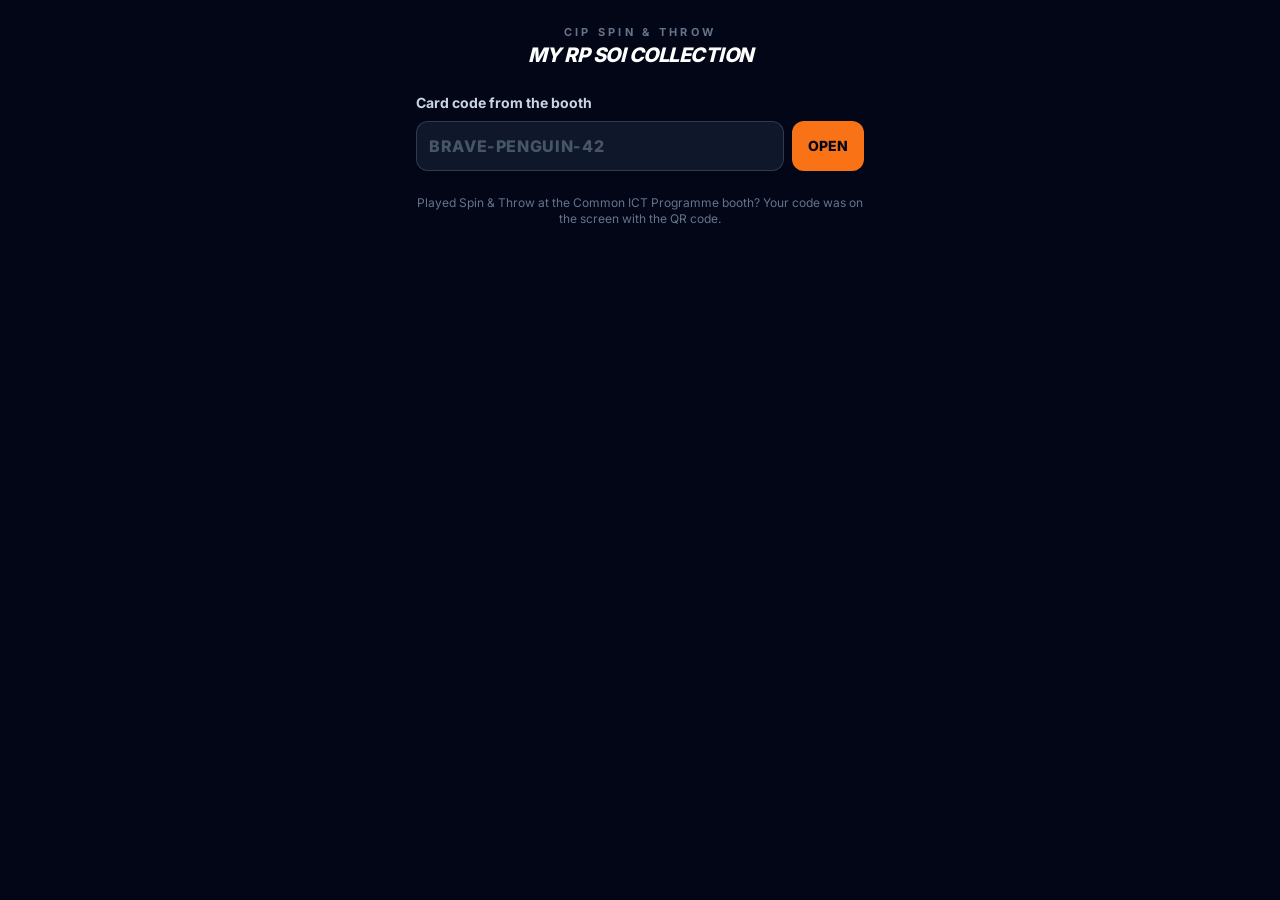
==== commit bdf1671a: "Phone look, step 1 Co-Authored-By: Claude Opus 5.5 <noreply@anthropic.com> Claude-Session: https://c" ====
--- a/index.html
+++ b/index.html
@@ -6,9 +6,9 @@
     <meta name="theme-color" content="#020617" />
     <title>My IT Career Card</title>
     <link rel="icon" href="data:," />
-    <script type="module" crossorigin src="./assets/card-DgV1GpiT.js"></script>
-    <link rel="modulepreload" crossorigin href="./assets/index-D49wz9YM.js">
-    <link rel="stylesheet" crossorigin href="./assets/index-Bx6s5zyY.css">
+    <script type="module" crossorigin src="./assets/card-BPRAXThU.js"></script>
+    <link rel="modulepreload" crossorigin href="./assets/index-DIEyB4MG.js">
+    <link rel="stylesheet" crossorigin href="./assets/index-Dz5Zt9jj.css">
     <link rel="stylesheet" crossorigin href="./assets/card-BuMV-zac.css">
   </head>
   <body style="margin: 0; background: #020617">
--- a/assets/index-Dz5Zt9jj.css
+++ b/assets/index-Dz5Zt9jj.css
@@ -0,0 +1 @@
+@font-face{font-family:Inter;font-style:normal;font-display:swap;font-weight:400;src:url(./inter-latin-400-normal-C38fXH4l.woff2) format("woff2"),url(./inter-latin-400-normal-CyCys3Eg.woff) format("woff")}@font-face{font-family:Inter;font-style:normal;font-display:swap;font-weight:600;src:url(./inter-latin-600-normal-LgqL8muc.woff2) format("woff2"),url(./inter-latin-600-normal-CiBQ2DWP.woff) format("woff")}@font-face{font-family:Inter;font-style:normal;font-display:swap;font-weight:700;src:url(./inter-latin-700-normal-Yt3aPRUw.woff2) format("woff2"),url(./inter-latin-700-normal-BLAVimhd.woff) format("woff")}@font-face{font-family:Inter;font-style:normal;font-display:swap;font-weight:800;src:url(./inter-latin-800-normal-BYj_oED-.woff2) format("woff2"),url(./inter-latin-800-normal-D1mf63XC.woff) format("woff")}*,:before,:after{--tw-border-spacing-x: 0;--tw-border-spacing-y: 0;--tw-translate-x: 0;--tw-translate-y: 0;--tw-rotate: 0;--tw-skew-x: 0;--tw-skew-y: 0;--tw-scale-x: 1;--tw-scale-y: 1;--tw-pan-x: ;--tw-pan-y: ;--tw-pinch-zoom: ;--tw-scroll-snap-strictness: proximity;--tw-gradient-from-position: ;--tw-gradient-via-position: ;--tw-gradient-to-position: ;--tw-ordinal: ;--tw-slashed-zero: ;--tw-numeric-figure: ;--tw-numeric-spacing: ;--tw-numeric-fraction: ;--tw-ring-inset: ;--tw-ring-offset-width: 0px;--tw-ring-offset-color: #fff;--tw-ring-color: rgb(59 130 246 / .5);--tw-ring-offset-shadow: 0 0 #0000;--tw-ring-shadow: 0 0 #0000;--tw-shadow: 0 0 #0000;--tw-shadow-colored: 0 0 #0000;--tw-blur: ;--tw-brightness: ;--tw-contrast: ;--tw-grayscale: ;--tw-hue-rotate: ;--tw-invert: ;--tw-saturate: ;--tw-sepia: ;--tw-drop-shadow: ;--tw-backdrop-blur: ;--tw-backdrop-brightness: ;--tw-backdrop-contrast: ;--tw-backdrop-grayscale: ;--tw-backdrop-hue-rotate: ;--tw-backdrop-invert: ;--tw-backdrop-opacity: ;--tw-backdrop-saturate: ;--tw-backdrop-sepia: ;--tw-contain-size: ;--tw-contain-layout: ;--tw-contain-paint: ;--tw-contain-style: }::backdrop{--tw-border-spacing-x: 0;--tw-border-spacing-y: 0;--tw-translate-x: 0;--tw-translate-y: 0;--tw-rotate: 0;--tw-skew-x: 0;--tw-skew-y: 0;--tw-scale-x: 1;--tw-scale-y: 1;--tw-pan-x: ;--tw-pan-y: ;--tw-pinch-zoom: ;--tw-scroll-snap-strictness: proximity;--tw-gradient-from-position: ;--tw-gradient-via-position: ;--tw-gradient-to-position: ;--tw-ordinal: ;--tw-slashed-zero: ;--tw-numeric-figure: ;--tw-numeric-spacing: ;--tw-numeric-fraction: ;--tw-ring-inset: ;--tw-ring-offset-width: 0px;--tw-ring-offset-color: #fff;--tw-ring-color: rgb(59 130 246 / .5);--tw-ring-offset-shadow: 0 0 #0000;--tw-ring-shadow: 0 0 #0000;--tw-shadow: 0 0 #0000;--tw-shadow-colored: 0 0 #0000;--tw-blur: ;--tw-brightness: ;--tw-contrast: ;--tw-grayscale: ;--tw-hue-rotate: ;--tw-invert: ;--tw-saturate: ;--tw-sepia: ;--tw-drop-shadow: ;--tw-backdrop-blur: ;--tw-backdrop-brightness: ;--tw-backdrop-contrast: ;--tw-backdrop-grayscale: ;--tw-backdrop-hue-rotate: ;--tw-backdrop-invert: ;--tw-backdrop-opacity: ;--tw-backdrop-saturate: ;--tw-backdrop-sepia: ;--tw-contain-size: ;--tw-contain-layout: ;--tw-contain-paint: ;--tw-contain-style: }*,:before,:after{box-sizing:border-box;border-width:0;border-style:solid;border-color:#e5e7eb}:before,:after{--tw-content: ""}html,:host{line-height:1.5;-webkit-text-size-adjust:100%;-moz-tab-size:4;-o-tab-size:4;tab-size:4;font-family:ui-sans-serif,system-ui,sans-serif,"Apple Color Emoji","Segoe UI Emoji",Segoe UI Symbol,"Noto Color Emoji";font-feature-settings:normal;font-variation-settings:normal;-webkit-tap-highlight-color:transparent}body{margin:0;line-height:inherit}hr{height:0;color:inherit;border-top-width:1px}abbr:where([title]){-webkit-text-decoration:underline dotted;text-decoration:underline dotted}h1,h2,h3,h4,h5,h6{font-size:inherit;font-weight:inherit}a{color:inherit;text-decoration:inherit}b,strong{font-weight:bolder}code,kbd,samp,pre{font-family:ui-monospace,SFMono-Regular,Menlo,Monaco,Consolas,Liberation Mono,Courier New,monospace;font-feature-settings:normal;font-variation-settings:normal;font-size:1em}small{font-size:80%}sub,sup{font-size:75%;line-height:0;position:relative;vertical-align:baseline}sub{bottom:-.25em}sup{top:-.5em}table{text-indent:0;border-color:inherit;border-collapse:collapse}button,input,optgroup,select,textarea{font-family:inherit;font-feature-settings:inherit;font-variation-settings:inherit;font-size:100%;font-weight:inherit;line-height:inherit;letter-spacing:inherit;color:inherit;margin:0;padding:0}button,select{text-transform:none}button,input:where([type=button]),input:where([type=reset]),input:where([type=submit]){-webkit-appearance:button;background-color:transparent;background-image:none}:-moz-focusring{outline:auto}:-moz-ui-invalid{box-shadow:none}progress{vertical-align:baseline}::-webkit-inner-spin-button,::-webkit-outer-spin-button{height:auto}[type=search]{-webkit-appearance:textfield;outline-offset:-2px}::-webkit-search-decoration{-webkit-appearance:none}::-webkit-file-upload-button{-webkit-appearance:button;font:inherit}summary{display:list-item}blockquote,dl,dd,h1,h2,h3,h4,h5,h6,hr,figure,p,pre{margin:0}fieldset{margin:0;padding:0}legend{padding:0}ol,ul,menu{list-style:none;margin:0;padding:0}dialog{padding:0}textarea{resize:vertical}input::-moz-placeholder,textarea::-moz-placeholder{opacity:1;color:#9ca3af}input::placeholder,textarea::placeholder{opacity:1;color:#9ca3af}button,[role=button]{cursor:pointer}:disabled{cursor:default}img,svg,video,canvas,audio,iframe,embed,object{display:block;vertical-align:middle}img,video{max-width:100%;height:auto}[hidden]:where(:not([hidden=until-found])){display:none}.pointer-events-none{pointer-events:none}.pointer-events-auto{pointer-events:auto}.\!visible{visibility:visible!important}.visible{visibility:visible}.invisible{visibility:hidden}.static{position:static}.fixed{position:fixed}.absolute{position:absolute}.relative{position:relative}.sticky{position:sticky}.-inset-2{top:-.5rem;right:-.5rem;bottom:-.5rem;left:-.5rem}.-inset-3{top:-.75rem;right:-.75rem;bottom:-.75rem;left:-.75rem}.-inset-\[18\%\]{top:-18%;right:-18%;bottom:-18%;left:-18%}.inset-0{top:0;right:0;bottom:0;left:0}.inset-\[1\%\]{top:1%;right:1%;bottom:1%;left:1%}.inset-\[12\%\]{top:12%;right:12%;bottom:12%;left:12%}.inset-\[6\%\]{top:6%;right:6%;bottom:6%;left:6%}.inset-\[6\.6\%\]{top:6.6%;right:6.6%;bottom:6.6%;left:6.6%}.inset-\[8\%\]{top:8%;right:8%;bottom:8%;left:8%}.inset-\[9\%\]{top:9%;right:9%;bottom:9%;left:9%}.-inset-y-0\.5{top:-.125rem;bottom:-.125rem}.inset-x-0{left:0;right:0}.inset-x-1\.5{left:.375rem;right:.375rem}.inset-y-0{top:0;bottom:0}.inset-y-\[-3px\]{top:-3px;bottom:-3px}.-bottom-1{bottom:-.25rem}.-bottom-1\.5{bottom:-.375rem}.-left-1\.5{left:-.375rem}.-left-2{left:-.5rem}.-left-3{left:-.75rem}.-left-5{left:-1.25rem}.-right-1{right:-.25rem}.-right-1\.5{right:-.375rem}.-right-2{right:-.5rem}.-right-5{right:-1.25rem}.-top-1\.5{top:-.375rem}.-top-2{top:-.5rem}.-top-3{top:-.75rem}.-top-\[5\%\]{top:-5%}.bottom-0{bottom:0}.bottom-12{bottom:3rem}.bottom-24{bottom:6rem}.bottom-4{bottom:1rem}.bottom-5{bottom:1.25rem}.bottom-6{bottom:1.5rem}.bottom-\[-30\%\]{bottom:-30%}.bottom-\[-35\%\]{bottom:-35%}.bottom-\[104px\]{bottom:104px}.bottom-\[40\%\]{bottom:40%}.bottom-\[44px\]{bottom:44px}.bottom-\[64px\]{bottom:64px}.left-0{left:0}.left-0\.5{left:.125rem}.left-1{left:.25rem}.left-1\/2{left:50%}.left-2{left:.5rem}.left-4{left:1rem}.left-5{left:1.25rem}.left-6{left:1.5rem}.left-8{left:2rem}.left-\[-15\%\]{left:-15%}.left-\[20\%\]{left:20%}.left-\[6\%\]{left:6%}.left-\[8\%\]{left:8%}.right-0{right:0}.right-0\.5{right:.125rem}.right-10{right:2.5rem}.right-2{right:.5rem}.right-4{right:1rem}.right-6{right:1.5rem}.right-\[-20\%\]{right:-20%}.right-\[4\%\]{right:4%}.right-\[6\%\]{right:6%}.right-\[8\%\]{right:8%}.top-0{top:0}.top-0\.5{top:.125rem}.top-1{top:.25rem}.top-1\/2{top:50%}.top-10{top:2.5rem}.top-2{top:.5rem}.top-3{top:.75rem}.top-5{top:1.25rem}.top-\[-20\%\]{top:-20%}.top-\[15\%\]{top:15%}.top-\[16\%\]{top:16%}.top-\[18\%\]{top:18%}.top-\[28\%\]{top:28%}.top-\[30\%\]{top:30%}.top-\[38\%\]{top:38%}.-z-0,.z-0{z-index:0}.z-10{z-index:10}.z-20{z-index:20}.z-30{z-index:30}.z-40{z-index:40}.z-50{z-index:50}.z-\[1000\]{z-index:1000}.z-\[100\]{z-index:100}.z-\[1100\]{z-index:1100}.z-\[110\]{z-index:110}.z-\[130\]{z-index:130}.z-\[15\]{z-index:15}.z-\[60\]{z-index:60}.z-\[70\]{z-index:70}.z-\[80\]{z-index:80}.z-\[900\]{z-index:900}.z-\[90\]{z-index:90}.z-\[950\]{z-index:950}.z-\[960\]{z-index:960}.float-right{float:right}.m-\[15\%\]{margin:15%}.-mx-1{margin-left:-.25rem;margin-right:-.25rem}.-mx-2{margin-left:-.5rem;margin-right:-.5rem}.-mx-4{margin-left:-1rem;margin-right:-1rem}.mx-0\.5{margin-left:.125rem;margin-right:.125rem}.mx-4{margin-left:1rem;margin-right:1rem}.mx-5{margin-left:1.25rem;margin-right:1.25rem}.mx-auto{margin-left:auto;margin-right:auto}.my-1{margin-top:.25rem;margin-bottom:.25rem}.-mb-2{margin-bottom:-.5rem}.-ml-0\.5{margin-left:-.125rem}.-ml-1\.5{margin-left:-.375rem}.-ml-\[0\.75\%\]{margin-left:-.75%}.-ml-\[3px\]{margin-left:-3px}.-mt-1{margin-top:-.25rem}.-mt-2{margin-top:-.5rem}.-mt-\[0\.75\%\]{margin-top:-.75%}.mb-1{margin-bottom:.25rem}.mb-1\.5{margin-bottom:.375rem}.mb-2{margin-bottom:.5rem}.mb-2\.5{margin-bottom:.625rem}.mb-3{margin-bottom:.75rem}.mb-4{margin-bottom:1rem}.mb-5{margin-bottom:1.25rem}.ml-1{margin-left:.25rem}.ml-1\.5{margin-left:.375rem}.ml-2{margin-left:.5rem}.ml-4{margin-left:1rem}.ml-auto{margin-left:auto}.mr-1{margin-right:.25rem}.mr-2{margin-right:.5rem}.mr-\[0\.3em\]{margin-right:.3em}.mr-auto{margin-right:auto}.mt-0\.5{margin-top:.125rem}.mt-1{margin-top:.25rem}.mt-1\.5{margin-top:.375rem}.mt-2{margin-top:.5rem}.mt-3{margin-top:.75rem}.mt-4{margin-top:1rem}.mt-auto{margin-top:auto}.line-clamp-2{overflow:hidden;display:-webkit-box;-webkit-box-orient:vertical;-webkit-line-clamp:2}.block{display:block}.inline-block{display:inline-block}.flex{display:flex}.inline-flex{display:inline-flex}.grid{display:grid}.hidden{display:none}.aspect-\[2\/3\]{aspect-ratio:2/3}.aspect-\[4\/3\]{aspect-ratio:4/3}.aspect-square{aspect-ratio:1 / 1}.h-1{height:.25rem}.h-1\.5{height:.375rem}.h-10{height:2.5rem}.h-11{height:2.75rem}.h-12{height:3rem}.h-14{height:3.5rem}.h-16{height:4rem}.h-2{height:.5rem}.h-2\.5{height:.625rem}.h-2\/3{height:66.666667%}.h-20{height:5rem}.h-24{height:6rem}.h-28{height:7rem}.h-3{height:.75rem}.h-3\.5{height:.875rem}.h-36{height:9rem}.h-4{height:1rem}.h-48{height:12rem}.h-5{height:1.25rem}.h-6{height:1.5rem}.h-7{height:1.75rem}.h-8{height:2rem}.h-9{height:2.25rem}.h-\[100dvh\]{height:100dvh}.h-\[2px\]{height:2px}.h-\[3px\]{height:3px}.h-\[420px\]{height:420px}.h-\[45vw\]{height:45vw}.h-\[55vw\]{height:55vw}.h-\[60vw\]{height:60vw}.h-\[70\%\]{height:70%}.h-\[92\%\]{height:92%}.h-\[96vh\]{height:96vh}.h-full{height:100%}.h-screen{height:100vh}.max-h-40{max-height:10rem}.max-h-\[100dvh\]{max-height:100dvh}.min-h-0{min-height:0px}.min-h-\[100dvh\]{min-height:100dvh}.min-h-\[150px\]{min-height:150px}.min-h-\[66px\]{min-height:66px}.min-h-\[80vh\]{min-height:80vh}.min-h-\[85vh\]{min-height:85vh}.min-h-\[9rem\]{min-height:9rem}.min-h-full{min-height:100%}.w-0\.5{width:.125rem}.w-1\.5{width:.375rem}.w-1\/3{width:33.333333%}.w-10{width:2.5rem}.w-11{width:2.75rem}.w-12{width:3rem}.w-14{width:3.5rem}.w-2{width:.5rem}.w-2\.5{width:.625rem}.w-20{width:5rem}.w-24{width:6rem}.w-28{width:7rem}.w-3{width:.75rem}.w-3\.5{width:.875rem}.w-36{width:9rem}.w-4{width:1rem}.w-48{width:12rem}.w-5{width:1.25rem}.w-56{width:14rem}.w-6{width:1.5rem}.w-7{width:1.75rem}.w-8{width:2rem}.w-9{width:2.25rem}.w-\[1\.5\%\]{width:1.5%}.w-\[180px\]{width:180px}.w-\[30\%\]{width:30%}.w-\[420px\]{width:420px}.w-\[45vw\]{width:45vw}.w-\[55vw\]{width:55vw}.w-\[60vw\]{width:60vw}.w-\[70\%\]{width:70%}.w-\[78\%\]{width:78%}.w-\[84px\]{width:84px}.w-\[calc\(100\%-2rem\)\]{width:calc(100% - 2rem)}.w-\[min\(100vw\,420px\)\]{width:min(100vw,420px)}.w-\[min\(1100px\,80vw\)\]{width:min(1100px,80vw)}.w-\[min\(360px\,30vw\)\]{width:min(360px,30vw)}.w-\[min\(360px\,calc\(100\%-2rem\)\)\]{width:min(360px,calc(100% - 2rem))}.w-\[min\(400px\,30vw\)\]{width:min(400px,30vw)}.w-\[min\(420px\,36vw\)\]{width:min(420px,36vw)}.w-\[min\(440px\,40vw\)\]{width:min(440px,40vw)}.w-auto{width:auto}.w-full{width:100%}.w-min{width:-moz-min-content;width:min-content}.w-px{width:1px}.w-screen{width:100vw}.min-w-0{min-width:0px}.min-w-\[112px\]{min-width:112px}.min-w-\[24px\]{min-width:24px}.min-w-\[260px\]{min-width:260px}.max-w-4xl{max-width:56rem}.max-w-5xl{max-width:64rem}.max-w-6xl{max-width:72rem}.max-w-7xl{max-width:80rem}.max-w-\[104px\]{max-width:104px}.max-w-\[132px\]{max-width:132px}.max-w-\[250px\]{max-width:250px}.max-w-\[420px\]{max-width:420px}.max-w-\[60\%\]{max-width:60%}.max-w-\[98vw\]{max-width:98vw}.max-w-\[min\(90vw\,70vh\)\]{max-width:min(90vw,70vh)}.max-w-lg{max-width:32rem}.max-w-md{max-width:28rem}.max-w-sm{max-width:24rem}.max-w-xl{max-width:36rem}.max-w-xs{max-width:20rem}.flex-1{flex:1 1 0%}.flex-shrink-0{flex-shrink:0}.shrink{flex-shrink:1}.shrink-0{flex-shrink:0}.grow{flex-grow:1}.origin-bottom{transform-origin:bottom}.origin-left{transform-origin:left}.-translate-x-1\/2{--tw-translate-x: -50%;transform:translate(var(--tw-translate-x),var(--tw-translate-y)) rotate(var(--tw-rotate)) skew(var(--tw-skew-x)) skewY(var(--tw-skew-y)) scaleX(var(--tw-scale-x)) scaleY(var(--tw-scale-y))}.-translate-y-0\.5{--tw-translate-y: -.125rem;transform:translate(var(--tw-translate-x),var(--tw-translate-y)) rotate(var(--tw-rotate)) skew(var(--tw-skew-x)) skewY(var(--tw-skew-y)) scaleX(var(--tw-scale-x)) scaleY(var(--tw-scale-y))}.-translate-y-1{--tw-translate-y: -.25rem;transform:translate(var(--tw-translate-x),var(--tw-translate-y)) rotate(var(--tw-rotate)) skew(var(--tw-skew-x)) skewY(var(--tw-skew-y)) scaleX(var(--tw-scale-x)) scaleY(var(--tw-scale-y))}.-translate-y-1\/2{--tw-translate-y: -50%;transform:translate(var(--tw-translate-x),var(--tw-translate-y)) rotate(var(--tw-rotate)) skew(var(--tw-skew-x)) skewY(var(--tw-skew-y)) scaleX(var(--tw-scale-x)) scaleY(var(--tw-scale-y))}.translate-x-\[1px\]{--tw-translate-x: 1px;transform:translate(var(--tw-translate-x),var(--tw-translate-y)) rotate(var(--tw-rotate)) skew(var(--tw-skew-x)) skewY(var(--tw-skew-y)) scaleX(var(--tw-scale-x)) scaleY(var(--tw-scale-y))}.-rotate-90{--tw-rotate: -90deg;transform:translate(var(--tw-translate-x),var(--tw-translate-y)) rotate(var(--tw-rotate)) skew(var(--tw-skew-x)) skewY(var(--tw-skew-y)) scaleX(var(--tw-scale-x)) scaleY(var(--tw-scale-y))}.rotate-45{--tw-rotate: 45deg;transform:translate(var(--tw-translate-x),var(--tw-translate-y)) rotate(var(--tw-rotate)) skew(var(--tw-skew-x)) skewY(var(--tw-skew-y)) scaleX(var(--tw-scale-x)) scaleY(var(--tw-scale-y))}.scale-105{--tw-scale-x: 1.05;--tw-scale-y: 1.05;transform:translate(var(--tw-translate-x),var(--tw-translate-y)) rotate(var(--tw-rotate)) skew(var(--tw-skew-x)) skewY(var(--tw-skew-y)) scaleX(var(--tw-scale-x)) scaleY(var(--tw-scale-y))}.scale-150{--tw-scale-x: 1.5;--tw-scale-y: 1.5;transform:translate(var(--tw-translate-x),var(--tw-translate-y)) rotate(var(--tw-rotate)) skew(var(--tw-skew-x)) skewY(var(--tw-skew-y)) scaleX(var(--tw-scale-x)) scaleY(var(--tw-scale-y))}.scale-75{--tw-scale-x: .75;--tw-scale-y: .75;transform:translate(var(--tw-translate-x),var(--tw-translate-y)) rotate(var(--tw-rotate)) skew(var(--tw-skew-x)) skewY(var(--tw-skew-y)) scaleX(var(--tw-scale-x)) scaleY(var(--tw-scale-y))}.scale-\[1\.03\]{--tw-scale-x: 1.03;--tw-scale-y: 1.03;transform:translate(var(--tw-translate-x),var(--tw-translate-y)) rotate(var(--tw-rotate)) skew(var(--tw-skew-x)) skewY(var(--tw-skew-y)) scaleX(var(--tw-scale-x)) scaleY(var(--tw-scale-y))}.-scale-x-100{--tw-scale-x: -1;transform:translate(var(--tw-translate-x),var(--tw-translate-y)) rotate(var(--tw-rotate)) skew(var(--tw-skew-x)) skewY(var(--tw-skew-y)) scaleX(var(--tw-scale-x)) scaleY(var(--tw-scale-y))}.transform{transform:translate(var(--tw-translate-x),var(--tw-translate-y)) rotate(var(--tw-rotate)) skew(var(--tw-skew-x)) skewY(var(--tw-skew-y)) scaleX(var(--tw-scale-x)) scaleY(var(--tw-scale-y))}@keyframes pulse{50%{opacity:.5}}.animate-pulse{animation:pulse 2s cubic-bezier(.4,0,.6,1) infinite}@keyframes spin{to{transform:rotate(360deg)}}.animate-spin{animation:spin 1s linear infinite}.cursor-default{cursor:default}.cursor-move{cursor:move}.cursor-not-allowed{cursor:not-allowed}.cursor-pointer{cursor:pointer}.touch-none{touch-action:none}.select-none{-webkit-user-select:none;-moz-user-select:none;user-select:none}.select-all{-webkit-user-select:all;-moz-user-select:all;user-select:all}.resize-none{resize:none}.resize{resize:both}.list-decimal{list-style-type:decimal}.list-disc{list-style-type:disc}.appearance-none{-webkit-appearance:none;-moz-appearance:none;appearance:none}.grid-cols-1{grid-template-columns:repeat(1,minmax(0,1fr))}.grid-cols-2{grid-template-columns:repeat(2,minmax(0,1fr))}.grid-cols-3{grid-template-columns:repeat(3,minmax(0,1fr))}.grid-cols-4{grid-template-columns:repeat(4,minmax(0,1fr))}.grid-cols-5{grid-template-columns:repeat(5,minmax(0,1fr))}.grid-cols-6{grid-template-columns:repeat(6,minmax(0,1fr))}.grid-cols-\[1fr_auto\]{grid-template-columns:1fr auto}.flex-col{flex-direction:column}.flex-col-reverse{flex-direction:column-reverse}.flex-wrap{flex-wrap:wrap}.items-start{align-items:flex-start}.items-end{align-items:flex-end}.items-center{align-items:center}.items-baseline{align-items:baseline}.justify-start{justify-content:flex-start}.justify-center{justify-content:center}.justify-between{justify-content:space-between}.\!gap-\[0\.6em\]{gap:.6em!important}.gap-0\.5{gap:.125rem}.gap-1{gap:.25rem}.gap-1\.5{gap:.375rem}.gap-10{gap:2.5rem}.gap-12{gap:3rem}.gap-2{gap:.5rem}.gap-2\.5{gap:.625rem}.gap-3{gap:.75rem}.gap-4{gap:1rem}.gap-5{gap:1.25rem}.gap-6{gap:1.5rem}.gap-7{gap:1.75rem}.gap-8{gap:2rem}.gap-\[0\.6em\]{gap:.6em}.gap-\[12\%\]{gap:12%}.gap-\[1px\]{gap:1px}.gap-\[2px\]{gap:2px}.gap-\[3px\]{gap:3px}.gap-x-3{-moz-column-gap:.75rem;column-gap:.75rem}.gap-y-1{row-gap:.25rem}.-space-x-3>:not([hidden])~:not([hidden]){--tw-space-x-reverse: 0;margin-right:calc(-.75rem * var(--tw-space-x-reverse));margin-left:calc(-.75rem * calc(1 - var(--tw-space-x-reverse)))}.space-y-2>:not([hidden])~:not([hidden]){--tw-space-y-reverse: 0;margin-top:calc(.5rem * calc(1 - var(--tw-space-y-reverse)));margin-bottom:calc(.5rem * var(--tw-space-y-reverse))}.space-y-3>:not([hidden])~:not([hidden]){--tw-space-y-reverse: 0;margin-top:calc(.75rem * calc(1 - var(--tw-space-y-reverse)));margin-bottom:calc(.75rem * var(--tw-space-y-reverse))}.space-y-4>:not([hidden])~:not([hidden]){--tw-space-y-reverse: 0;margin-top:calc(1rem * calc(1 - var(--tw-space-y-reverse)));margin-bottom:calc(1rem * var(--tw-space-y-reverse))}.space-y-6>:not([hidden])~:not([hidden]){--tw-space-y-reverse: 0;margin-top:calc(1.5rem * calc(1 - var(--tw-space-y-reverse)));margin-bottom:calc(1.5rem * var(--tw-space-y-reverse))}.space-y-8>:not([hidden])~:not([hidden]){--tw-space-y-reverse: 0;margin-top:calc(2rem * calc(1 - var(--tw-space-y-reverse)));margin-bottom:calc(2rem * var(--tw-space-y-reverse))}.self-start{align-self:flex-start}.self-center{align-self:center}.overflow-hidden{overflow:hidden}.overflow-visible{overflow:visible}.overflow-y-auto{overflow-y:auto}.overflow-x-hidden{overflow-x:hidden}.truncate{overflow:hidden;text-overflow:ellipsis;white-space:nowrap}.whitespace-normal{white-space:normal}.whitespace-nowrap{white-space:nowrap}.whitespace-pre-wrap{white-space:pre-wrap}.break-words{overflow-wrap:break-word}.break-all{word-break:break-all}.rounded{border-radius:.25rem}.rounded-2xl{border-radius:1rem}.rounded-3xl,.rounded-\[1\.5rem\]{border-radius:1.5rem}.rounded-\[18\%\]{border-radius:18%}.rounded-\[2\.5rem\]{border-radius:2.5rem}.rounded-\[3\.5rem\]{border-radius:3.5rem}.rounded-\[3px\]{border-radius:3px}.rounded-\[3rem\]{border-radius:3rem}.rounded-\[4px\]{border-radius:4px}.rounded-\[50\%\]{border-radius:50%}.rounded-\[5px\]{border-radius:5px}.rounded-full{border-radius:9999px}.rounded-lg{border-radius:.5rem}.rounded-md{border-radius:.375rem}.rounded-none{border-radius:0}.rounded-sm{border-radius:.125rem}.rounded-xl{border-radius:.75rem}.rounded-b-3xl{border-bottom-right-radius:1.5rem;border-bottom-left-radius:1.5rem}.rounded-t-3xl{border-top-left-radius:1.5rem;border-top-right-radius:1.5rem}.rounded-bl-sm{border-bottom-left-radius:.125rem}.border{border-width:1px}.border-2{border-width:2px}.border-4{border-width:4px}.border-\[3px\]{border-width:3px}.border-b{border-bottom-width:1px}.border-l{border-left-width:1px}.border-r{border-right-width:1px}.border-t{border-top-width:1px}.border-t-4{border-top-width:4px}.border-solid{border-style:solid}.border-dashed{border-style:dashed}.border-none{border-style:none}.border-amber-300{--tw-border-opacity: 1;border-color:rgb(252 211 77 / var(--tw-border-opacity, 1))}.border-amber-300\/60{border-color:#fcd34d99}.border-amber-400\/25{border-color:#fbbf2440}.border-amber-400\/30{border-color:#fbbf244d}.border-amber-400\/40{border-color:#fbbf2466}.border-amber-400\/50{border-color:#fbbf2480}.border-amber-400\/70{border-color:#fbbf24b3}.border-amber-400\/90{border-color:#fbbf24e6}.border-blue-500\/20{border-color:#3b82f633}.border-blue-600\/30{border-color:#2563eb4d}.border-cyan-300\/20{border-color:#67e8f933}.border-cyan-300\/30{border-color:#67e8f94d}.border-cyan-300\/50{border-color:#67e8f980}.border-emerald-400{--tw-border-opacity: 1;border-color:rgb(52 211 153 / var(--tw-border-opacity, 1))}.border-emerald-500{--tw-border-opacity: 1;border-color:rgb(16 185 129 / var(--tw-border-opacity, 1))}.border-emerald-500\/20{border-color:#10b98133}.border-orange-300{--tw-border-opacity: 1;border-color:rgb(253 186 116 / var(--tw-border-opacity, 1))}.border-orange-500\/20{border-color:#f9731633}.border-orange-500\/50{border-color:#f9731680}.border-pink-500\/30{border-color:#ec48994d}.border-purple-500\/30{border-color:#a855f74d}.border-red-100{--tw-border-opacity: 1;border-color:rgb(254 226 226 / var(--tw-border-opacity, 1))}.border-red-500{--tw-border-opacity: 1;border-color:rgb(239 68 68 / var(--tw-border-opacity, 1))}.border-red-500\/20{border-color:#ef444433}.border-red-500\/40{border-color:#ef444466}.border-red-600{--tw-border-opacity: 1;border-color:rgb(220 38 38 / var(--tw-border-opacity, 1))}.border-red-900\/40{border-color:#7f1d1d66}.border-slate-100{--tw-border-opacity: 1;border-color:rgb(241 245 249 / var(--tw-border-opacity, 1))}.border-slate-200{--tw-border-opacity: 1;border-color:rgb(226 232 240 / var(--tw-border-opacity, 1))}.border-slate-800{--tw-border-opacity: 1;border-color:rgb(30 41 59 / var(--tw-border-opacity, 1))}.border-slate-800\/50{border-color:#1e293b80}.border-slate-900{--tw-border-opacity: 1;border-color:rgb(15 23 42 / var(--tw-border-opacity, 1))}.border-white\/10{border-color:#ffffff1a}.border-white\/15{border-color:#ffffff26}.border-white\/20{border-color:#fff3}.border-white\/5{border-color:#ffffff0d}.border-white\/90{border-color:#ffffffe6}.bg-\[\#0D1220\]{--tw-bg-opacity: 1;background-color:rgb(13 18 32 / var(--tw-bg-opacity, 1))}.bg-\[\#1C2540\]{--tw-bg-opacity: 1;background-color:rgb(28 37 64 / var(--tw-bg-opacity, 1))}.bg-amber-300{--tw-bg-opacity: 1;background-color:rgb(252 211 77 / var(--tw-bg-opacity, 1))}.bg-amber-400{--tw-bg-opacity: 1;background-color:rgb(251 191 36 / var(--tw-bg-opacity, 1))}.bg-amber-400\/10{background-color:#fbbf241a}.bg-amber-400\/15{background-color:#fbbf2426}.bg-amber-400\/20{background-color:#fbbf2433}.bg-amber-400\/5{background-color:#fbbf240d}.bg-amber-500\/10{background-color:#f59e0b1a}.bg-amber-500\/15{background-color:#f59e0b26}.bg-amber-500\/20{background-color:#f59e0b33}.bg-amber-500\/50{background-color:#f59e0b80}.bg-amber-500\/70{background-color:#f59e0bb3}.bg-black{--tw-bg-opacity: 1;background-color:rgb(0 0 0 / var(--tw-bg-opacity, 1))}.bg-black\/20{background-color:#0003}.bg-black\/25{background-color:#00000040}.bg-black\/30{background-color:#0000004d}.bg-black\/40{background-color:#0006}.bg-black\/50{background-color:#00000080}.bg-black\/60{background-color:#0009}.bg-black\/70{background-color:#000000b3}.bg-black\/75{background-color:#000000bf}.bg-black\/80{background-color:#000c}.bg-black\/90{background-color:#000000e6}.bg-blue-500\/10{background-color:#3b82f61a}.bg-blue-600{--tw-bg-opacity: 1;background-color:rgb(37 99 235 / var(--tw-bg-opacity, 1))}.bg-blue-600\/10{background-color:#2563eb1a}.bg-blue-600\/20{background-color:#2563eb33}.bg-cyan-300\/5{background-color:#67e8f90d}.bg-cyan-400\/10{background-color:#22d3ee1a}.bg-cyan-400\/15{background-color:#22d3ee26}.bg-cyan-400\/20{background-color:#22d3ee33}.bg-cyan-400\/5{background-color:#22d3ee0d}.bg-emerald-400{--tw-bg-opacity: 1;background-color:rgb(52 211 153 / var(--tw-bg-opacity, 1))}.bg-emerald-400\/20{background-color:#34d39933}.bg-emerald-500{--tw-bg-opacity: 1;background-color:rgb(16 185 129 / var(--tw-bg-opacity, 1))}.bg-emerald-500\/10{background-color:#10b9811a}.bg-emerald-500\/15{background-color:#10b98126}.bg-emerald-500\/20{background-color:#10b98133}.bg-emerald-500\/25{background-color:#10b98140}.bg-emerald-500\/5{background-color:#10b9810d}.bg-emerald-500\/70{background-color:#10b981b3}.bg-emerald-600{--tw-bg-opacity: 1;background-color:rgb(5 150 105 / var(--tw-bg-opacity, 1))}.bg-fuchsia-400\/20{background-color:#e879f933}.bg-fuchsia-500{--tw-bg-opacity: 1;background-color:rgb(217 70 239 / var(--tw-bg-opacity, 1))}.bg-fuchsia-500\/20{background-color:#d946ef33}.bg-orange-300{--tw-bg-opacity: 1;background-color:rgb(253 186 116 / var(--tw-bg-opacity, 1))}.bg-orange-400\/15{background-color:#fb923c26}.bg-orange-500{--tw-bg-opacity: 1;background-color:rgb(249 115 22 / var(--tw-bg-opacity, 1))}.bg-orange-500\/10{background-color:#f973161a}.bg-orange-500\/20{background-color:#f9731633}.bg-orange-500\/25{background-color:#f9731640}.bg-orange-500\/30{background-color:#f973164d}.bg-pink-500{--tw-bg-opacity: 1;background-color:rgb(236 72 153 / var(--tw-bg-opacity, 1))}.bg-pink-500\/10{background-color:#ec48991a}.bg-purple-500\/10{background-color:#a855f71a}.bg-purple-500\/20{background-color:#a855f733}.bg-red-50{--tw-bg-opacity: 1;background-color:rgb(254 242 242 / var(--tw-bg-opacity, 1))}.bg-red-500{--tw-bg-opacity: 1;background-color:rgb(239 68 68 / var(--tw-bg-opacity, 1))}.bg-red-500\/10{background-color:#ef44441a}.bg-red-500\/20{background-color:#ef444433}.bg-red-500\/25{background-color:#ef444440}.bg-red-500\/50{background-color:#ef444480}.bg-red-600{--tw-bg-opacity: 1;background-color:rgb(220 38 38 / var(--tw-bg-opacity, 1))}.bg-red-600\/80{background-color:#dc2626cc}.bg-red-800{--tw-bg-opacity: 1;background-color:rgb(153 27 27 / var(--tw-bg-opacity, 1))}.bg-red-900\/20{background-color:#7f1d1d33}.bg-red-950\/20{background-color:#450a0a33}.bg-slate-200{--tw-bg-opacity: 1;background-color:rgb(226 232 240 / var(--tw-bg-opacity, 1))}.bg-slate-50{--tw-bg-opacity: 1;background-color:rgb(248 250 252 / var(--tw-bg-opacity, 1))}.bg-slate-600\/60{background-color:#47556999}.bg-slate-800\/20{background-color:#1e293b33}.bg-slate-800\/40{background-color:#1e293b66}.bg-slate-800\/90{background-color:#1e293be6}.bg-slate-900{--tw-bg-opacity: 1;background-color:rgb(15 23 42 / var(--tw-bg-opacity, 1))}.bg-slate-900\/30{background-color:#0f172a4d}.bg-slate-900\/50{background-color:#0f172a80}.bg-slate-900\/80{background-color:#0f172acc}.bg-slate-900\/85{background-color:#0f172ad9}.bg-slate-900\/90{background-color:#0f172ae6}.bg-slate-900\/95{background-color:#0f172af2}.bg-slate-900\/\[0\.97\]{background-color:#0f172af7}.bg-slate-950{--tw-bg-opacity: 1;background-color:rgb(2 6 23 / var(--tw-bg-opacity, 1))}.bg-slate-950\/15{background-color:#02061726}.bg-slate-950\/25{background-color:#02061740}.bg-slate-950\/50{background-color:#02061780}.bg-slate-950\/55{background-color:#0206178c}.bg-slate-950\/70{background-color:#020617b3}.bg-slate-950\/80{background-color:#020617cc}.bg-slate-950\/85{background-color:#020617d9}.bg-slate-950\/90{background-color:#020617e6}.bg-slate-950\/95{background-color:#020617f2}.bg-slate-950\/\[\.96\]{background-color:#020617f5}.bg-slate-950\/\[\.97\]{background-color:#020617f7}.bg-transparent{background-color:transparent}.bg-white{--tw-bg-opacity: 1;background-color:rgb(255 255 255 / var(--tw-bg-opacity, 1))}.bg-white\/10{background-color:#ffffff1a}.bg-white\/15{background-color:#ffffff26}.bg-white\/20{background-color:#fff3}.bg-white\/30{background-color:#ffffff4d}.bg-white\/5{background-color:#ffffff0d}.bg-white\/50{background-color:#ffffff80}.bg-white\/60{background-color:#fff9}.bg-white\/95{background-color:#fffffff2}.bg-white\/\[\.06\]{background-color:#ffffff0f}.bg-white\/\[\.07\]{background-color:#ffffff12}.bg-white\/\[0\.03\]{background-color:#ffffff08}.bg-white\/\[0\.04\]{background-color:#ffffff0a}.bg-gradient-to-b{background-image:linear-gradient(to bottom,var(--tw-gradient-stops))}.bg-gradient-to-r{background-image:linear-gradient(to right,var(--tw-gradient-stops))}.bg-gradient-to-t{background-image:linear-gradient(to top,var(--tw-gradient-stops))}.bg-gradient-to-tr{background-image:linear-gradient(to top right,var(--tw-gradient-stops))}.from-amber-200{--tw-gradient-from: #fde68a var(--tw-gradient-from-position);--tw-gradient-to: rgb(253 230 138 / 0) var(--tw-gradient-to-position);--tw-gradient-stops: var(--tw-gradient-from), var(--tw-gradient-to)}.from-amber-300{--tw-gradient-from: #fcd34d var(--tw-gradient-from-position);--tw-gradient-to: rgb(252 211 77 / 0) var(--tw-gradient-to-position);--tw-gradient-stops: var(--tw-gradient-from), var(--tw-gradient-to)}.from-amber-500{--tw-gradient-from: #f59e0b var(--tw-gradient-from-position);--tw-gradient-to: rgb(245 158 11 / 0) var(--tw-gradient-to-position);--tw-gradient-stops: var(--tw-gradient-from), var(--tw-gradient-to)}.from-black\/80{--tw-gradient-from: rgb(0 0 0 / .8) var(--tw-gradient-from-position);--tw-gradient-to: rgb(0 0 0 / 0) var(--tw-gradient-to-position);--tw-gradient-stops: var(--tw-gradient-from), var(--tw-gradient-to)}.from-emerald-400{--tw-gradient-from: #34d399 var(--tw-gradient-from-position);--tw-gradient-to: rgb(52 211 153 / 0) var(--tw-gradient-to-position);--tw-gradient-stops: var(--tw-gradient-from), var(--tw-gradient-to)}.from-orange-500{--tw-gradient-from: #f97316 var(--tw-gradient-from-position);--tw-gradient-to: rgb(249 115 22 / 0) var(--tw-gradient-to-position);--tw-gradient-stops: var(--tw-gradient-from), var(--tw-gradient-to)}.from-pink-500{--tw-gradient-from: #ec4899 var(--tw-gradient-from-position);--tw-gradient-to: rgb(236 72 153 / 0) var(--tw-gradient-to-position);--tw-gradient-stops: var(--tw-gradient-from), var(--tw-gradient-to)}.from-red-400{--tw-gradient-from: #f87171 var(--tw-gradient-from-position);--tw-gradient-to: rgb(248 113 113 / 0) var(--tw-gradient-to-position);--tw-gradient-stops: var(--tw-gradient-from), var(--tw-gradient-to)}.from-red-500{--tw-gradient-from: #ef4444 var(--tw-gradient-from-position);--tw-gradient-to: rgb(239 68 68 / 0) var(--tw-gradient-to-position);--tw-gradient-stops: var(--tw-gradient-from), var(--tw-gradient-to)}.from-red-600{--tw-gradient-from: #dc2626 var(--tw-gradient-from-position);--tw-gradient-to: rgb(220 38 38 / 0) var(--tw-gradient-to-position);--tw-gradient-stops: var(--tw-gradient-from), var(--tw-gradient-to)}.from-sky-200{--tw-gradient-from: #bae6fd var(--tw-gradient-from-position);--tw-gradient-to: rgb(186 230 253 / 0) var(--tw-gradient-to-position);--tw-gradient-stops: var(--tw-gradient-from), var(--tw-gradient-to)}.from-slate-100{--tw-gradient-from: #f1f5f9 var(--tw-gradient-from-position);--tw-gradient-to: rgb(241 245 249 / 0) var(--tw-gradient-to-position);--tw-gradient-stops: var(--tw-gradient-from), var(--tw-gradient-to)}.from-slate-950{--tw-gradient-from: #020617 var(--tw-gradient-from-position);--tw-gradient-to: rgb(2 6 23 / 0) var(--tw-gradient-to-position);--tw-gradient-stops: var(--tw-gradient-from), var(--tw-gradient-to)}.from-transparent{--tw-gradient-from: transparent var(--tw-gradient-from-position);--tw-gradient-to: rgb(0 0 0 / 0) var(--tw-gradient-to-position);--tw-gradient-stops: var(--tw-gradient-from), var(--tw-gradient-to)}.via-cyan-200{--tw-gradient-to: rgb(165 243 252 / 0) var(--tw-gradient-to-position);--tw-gradient-stops: var(--tw-gradient-from), #a5f3fc var(--tw-gradient-via-position), var(--tw-gradient-to)}.via-orange-300{--tw-gradient-to: rgb(253 186 116 / 0) var(--tw-gradient-to-position);--tw-gradient-stops: var(--tw-gradient-from), #fdba74 var(--tw-gradient-via-position), var(--tw-gradient-to)}.via-orange-400{--tw-gradient-to: rgb(251 146 60 / 0) var(--tw-gradient-to-position);--tw-gradient-stops: var(--tw-gradient-from), #fb923c var(--tw-gradient-via-position), var(--tw-gradient-to)}.via-orange-500{--tw-gradient-to: rgb(249 115 22 / 0) var(--tw-gradient-to-position);--tw-gradient-stops: var(--tw-gradient-from), #f97316 var(--tw-gradient-via-position), var(--tw-gradient-to)}.via-slate-900\/80{--tw-gradient-to: rgb(15 23 42 / 0) var(--tw-gradient-to-position);--tw-gradient-stops: var(--tw-gradient-from), rgb(15 23 42 / .8) var(--tw-gradient-via-position), var(--tw-gradient-to)}.via-transparent{--tw-gradient-to: rgb(0 0 0 / 0) var(--tw-gradient-to-position);--tw-gradient-stops: var(--tw-gradient-from), transparent var(--tw-gradient-via-position), var(--tw-gradient-to)}.via-white\/25{--tw-gradient-to: rgb(255 255 255 / 0) var(--tw-gradient-to-position);--tw-gradient-stops: var(--tw-gradient-from), rgb(255 255 255 / .25) var(--tw-gradient-via-position), var(--tw-gradient-to)}.via-white\/60{--tw-gradient-to: rgb(255 255 255 / 0) var(--tw-gradient-to-position);--tw-gradient-stops: var(--tw-gradient-from), rgb(255 255 255 / .6) var(--tw-gradient-via-position), var(--tw-gradient-to)}.via-white\/80{--tw-gradient-to: rgb(255 255 255 / 0) var(--tw-gradient-to-position);--tw-gradient-stops: var(--tw-gradient-from), rgb(255 255 255 / .8) var(--tw-gradient-via-position), var(--tw-gradient-to)}.via-yellow-200{--tw-gradient-to: rgb(254 240 138 / 0) var(--tw-gradient-to-position);--tw-gradient-stops: var(--tw-gradient-from), #fef08a var(--tw-gradient-via-position), var(--tw-gradient-to)}.via-yellow-300{--tw-gradient-to: rgb(253 224 71 / 0) var(--tw-gradient-to-position);--tw-gradient-stops: var(--tw-gradient-from), #fde047 var(--tw-gradient-via-position), var(--tw-gradient-to)}.to-amber-200{--tw-gradient-to: #fde68a var(--tw-gradient-to-position)}.to-amber-300{--tw-gradient-to: #fcd34d var(--tw-gradient-to-position)}.to-amber-400{--tw-gradient-to: #fbbf24 var(--tw-gradient-to-position)}.to-amber-500{--tw-gradient-to: #f59e0b var(--tw-gradient-to-position)}.to-emerald-200{--tw-gradient-to: #a7f3d0 var(--tw-gradient-to-position)}.to-orange-500{--tw-gradient-to: #f97316 var(--tw-gradient-to-position)}.to-red-400{--tw-gradient-to: #f87171 var(--tw-gradient-to-position)}.to-red-500{--tw-gradient-to: #ef4444 var(--tw-gradient-to-position)}.to-red-600{--tw-gradient-to: #dc2626 var(--tw-gradient-to-position)}.to-rose-500{--tw-gradient-to: #f43f5e var(--tw-gradient-to-position)}.to-sky-400{--tw-gradient-to: #38bdf8 var(--tw-gradient-to-position)}.to-slate-100{--tw-gradient-to: #f1f5f9 var(--tw-gradient-to-position)}.to-slate-950{--tw-gradient-to: #020617 var(--tw-gradient-to-position)}.to-transparent{--tw-gradient-to: transparent var(--tw-gradient-to-position)}.bg-clip-text{-webkit-background-clip:text;background-clip:text}.fill-amber-300{fill:#fcd34d}.fill-amber-400{fill:#fbbf24}.fill-current{fill:currentColor}.fill-orange-400{fill:#fb923c}.fill-white{fill:#fff}.object-contain{-o-object-fit:contain;object-fit:contain}.object-cover{-o-object-fit:cover;object-fit:cover}.p-0{padding:0}.p-0\.5{padding:.125rem}.p-1{padding:.25rem}.p-1\.5{padding:.375rem}.p-2{padding:.5rem}.p-2\.5{padding:.625rem}.p-3{padding:.75rem}.p-4{padding:1rem}.p-5{padding:1.25rem}.p-6{padding:1.5rem}.p-8{padding:2rem}.p-\[2px\]{padding:2px}.p-\[3px\]{padding:3px}.px-0\.5{padding-left:.125rem;padding-right:.125rem}.px-1{padding-left:.25rem;padding-right:.25rem}.px-1\.5{padding-left:.375rem;padding-right:.375rem}.px-10{padding-left:2.5rem;padding-right:2.5rem}.px-2{padding-left:.5rem;padding-right:.5rem}.px-2\.5{padding-left:.625rem;padding-right:.625rem}.px-3{padding-left:.75rem;padding-right:.75rem}.px-4{padding-left:1rem;padding-right:1rem}.px-5{padding-left:1.25rem;padding-right:1.25rem}.px-6{padding-left:1.5rem;padding-right:1.5rem}.px-8{padding-left:2rem;padding-right:2rem}.py-0\.5{padding-top:.125rem;padding-bottom:.125rem}.py-1{padding-top:.25rem;padding-bottom:.25rem}.py-1\.5{padding-top:.375rem;padding-bottom:.375rem}.py-2{padding-top:.5rem;padding-bottom:.5rem}.py-2\.5{padding-top:.625rem;padding-bottom:.625rem}.py-3{padding-top:.75rem;padding-bottom:.75rem}.py-3\.5{padding-top:.875rem;padding-bottom:.875rem}.py-4{padding-top:1rem;padding-bottom:1rem}.py-5{padding-top:1.25rem;padding-bottom:1.25rem}.py-6{padding-top:1.5rem;padding-bottom:1.5rem}.py-8{padding-top:2rem;padding-bottom:2rem}.py-\[1px\]{padding-top:1px;padding-bottom:1px}.pb-0\.5{padding-bottom:.125rem}.pb-1{padding-bottom:.25rem}.pb-10{padding-bottom:2.5rem}.pb-12{padding-bottom:3rem}.pb-2{padding-bottom:.5rem}.pb-2\.5{padding-bottom:.625rem}.pb-4{padding-bottom:1rem}.pb-5{padding-bottom:1.25rem}.pb-8{padding-bottom:2rem}.pb-\[calc\(8\.5rem\+env\(safe-area-inset-bottom\)\)\]{padding-bottom:calc(8.5rem + env(safe-area-inset-bottom))}.pb-\[max\(0\.75rem\,env\(safe-area-inset-bottom\)\)\]{padding-bottom:max(.75rem,env(safe-area-inset-bottom))}.pb-\[max\(1\.25rem\,env\(safe-area-inset-bottom\)\)\]{padding-bottom:max(1.25rem,env(safe-area-inset-bottom))}.pb-\[max\(1\.5rem\,env\(safe-area-inset-bottom\)\)\]{padding-bottom:max(1.5rem,env(safe-area-inset-bottom))}.pl-0\.5{padding-left:.125rem}.pl-1\.5{padding-left:.375rem}.pl-14{padding-left:3.5rem}.pl-4{padding-left:1rem}.pl-5{padding-left:1.25rem}.pl-\[0\.05em\]{padding-left:.05em}.pr-1{padding-right:.25rem}.pr-1\.5{padding-right:.375rem}.pr-10{padding-right:2.5rem}.pr-2{padding-right:.5rem}.pr-2\.5{padding-right:.625rem}.pr-4{padding-right:1rem}.pr-\[0\.04em\]{padding-right:.04em}.pr-\[0\.12em\]{padding-right:.12em}.pr-\[0\.15em\]{padding-right:.15em}.pr-\[0\.18em\]{padding-right:.18em}.pr-\[0\.1em\]{padding-right:.1em}.pt-1{padding-top:.25rem}.pt-1\.5{padding-top:.375rem}.pt-2{padding-top:.5rem}.pt-3{padding-top:.75rem}.pt-3\.5{padding-top:.875rem}.pt-4{padding-top:1rem}.pt-5{padding-top:1.25rem}.pt-6{padding-top:1.5rem}.text-left{text-align:left}.text-center{text-align:center}.text-right{text-align:right}.align-middle{vertical-align:middle}.font-mono{font-family:ui-monospace,SFMono-Regular,Menlo,Monaco,Consolas,Liberation Mono,Courier New,monospace}.font-sans{font-family:ui-sans-serif,system-ui,sans-serif,"Apple Color Emoji","Segoe UI Emoji",Segoe UI Symbol,"Noto Color Emoji"}.text-2xl{font-size:1.5rem;line-height:2rem}.text-3xl{font-size:1.875rem;line-height:2.25rem}.text-4xl{font-size:2.25rem;line-height:2.5rem}.text-5xl{font-size:3rem;line-height:1}.text-6xl{font-size:3.75rem;line-height:1}.text-7xl{font-size:4.5rem;line-height:1}.text-\[0\.6em\]{font-size:.6em}.text-\[0\.7em\]{font-size:.7em}.text-\[1\.65rem\]{font-size:1.65rem}.text-\[10px\]{font-size:10px}.text-\[11px\]{font-size:11px}.text-\[12px\]{font-size:12px}.text-\[13px\]{font-size:13px}.text-\[14px\]{font-size:14px}.text-\[15px\]{font-size:15px}.text-\[16px\]{font-size:16px}.text-\[17px\]{font-size:17px}.text-\[18px\]{font-size:18px}.text-\[19px\]{font-size:19px}.text-\[22px\]{font-size:22px}.text-\[26px\]{font-size:26px}.text-\[2em\]{font-size:2em}.text-\[3\.5rem\]{font-size:3.5rem}.text-\[7px\]{font-size:7px}.text-\[8px\]{font-size:8px}.text-\[9px\]{font-size:9px}.text-base{font-size:1rem;line-height:1.5rem}.text-lg{font-size:1.125rem;line-height:1.75rem}.text-sm{font-size:.875rem;line-height:1.25rem}.text-xl{font-size:1.25rem;line-height:1.75rem}.text-xs{font-size:.75rem;line-height:1rem}.font-black{font-weight:900}.font-bold{font-weight:700}.font-medium{font-weight:500}.font-semibold{font-weight:600}.uppercase{text-transform:uppercase}.normal-case{text-transform:none}.italic{font-style:italic}.not-italic{font-style:normal}.tabular-nums{--tw-numeric-spacing: tabular-nums;font-variant-numeric:var(--tw-ordinal) var(--tw-slashed-zero) var(--tw-numeric-figure) var(--tw-numeric-spacing) var(--tw-numeric-fraction)}.leading-\[0\.95\]{line-height:.95}.leading-\[11px\]{line-height:11px}.leading-\[14px\]{line-height:14px}.leading-\[16px\]{line-height:16px}.leading-none{line-height:1}.leading-relaxed{line-height:1.625}.leading-snug{line-height:1.375}.leading-tight{line-height:1.25}.tracking-\[0\.04em\]{letter-spacing:.04em}.tracking-\[0\.06em\]{letter-spacing:.06em}.tracking-\[0\.08em\]{letter-spacing:.08em}.tracking-\[0\.12em\]{letter-spacing:.12em}.tracking-\[0\.14em\]{letter-spacing:.14em}.tracking-\[0\.15em\]{letter-spacing:.15em}.tracking-\[0\.18em\]{letter-spacing:.18em}.tracking-\[0\.22em\]{letter-spacing:.22em}.tracking-\[0\.25em\]{letter-spacing:.25em}.tracking-\[0\.2em\]{letter-spacing:.2em}.tracking-\[0\.3em\]{letter-spacing:.3em}.tracking-\[0\.5em\]{letter-spacing:.5em}.tracking-normal{letter-spacing:0em}.tracking-tight{letter-spacing:-.025em}.tracking-tighter{letter-spacing:-.05em}.tracking-wide{letter-spacing:.025em}.tracking-wider{letter-spacing:.05em}.tracking-widest{letter-spacing:.1em}.text-amber-100{--tw-text-opacity: 1;color:rgb(254 243 199 / var(--tw-text-opacity, 1))}.text-amber-200{--tw-text-opacity: 1;color:rgb(253 230 138 / var(--tw-text-opacity, 1))}.text-amber-200\/60{color:#fde68a99}.text-amber-300{--tw-text-opacity: 1;color:rgb(252 211 77 / var(--tw-text-opacity, 1))}.text-amber-400{--tw-text-opacity: 1;color:rgb(251 191 36 / var(--tw-text-opacity, 1))}.text-amber-400\/80{color:#fbbf24cc}.text-amber-600{--tw-text-opacity: 1;color:rgb(217 119 6 / var(--tw-text-opacity, 1))}.text-blue-400{--tw-text-opacity: 1;color:rgb(96 165 250 / var(--tw-text-opacity, 1))}.text-blue-500{--tw-text-opacity: 1;color:rgb(59 130 246 / var(--tw-text-opacity, 1))}.text-blue-600{--tw-text-opacity: 1;color:rgb(37 99 235 / var(--tw-text-opacity, 1))}.text-cyan-100{--tw-text-opacity: 1;color:rgb(207 250 254 / var(--tw-text-opacity, 1))}.text-cyan-200{--tw-text-opacity: 1;color:rgb(165 243 252 / var(--tw-text-opacity, 1))}.text-cyan-200\/80{color:#a5f3fccc}.text-cyan-300{--tw-text-opacity: 1;color:rgb(103 232 249 / var(--tw-text-opacity, 1))}.text-emerald-100{--tw-text-opacity: 1;color:rgb(209 250 229 / var(--tw-text-opacity, 1))}.text-emerald-200{--tw-text-opacity: 1;color:rgb(167 243 208 / var(--tw-text-opacity, 1))}.text-emerald-300{--tw-text-opacity: 1;color:rgb(110 231 183 / var(--tw-text-opacity, 1))}.text-emerald-400{--tw-text-opacity: 1;color:rgb(52 211 153 / var(--tw-text-opacity, 1))}.text-emerald-500{--tw-text-opacity: 1;color:rgb(16 185 129 / var(--tw-text-opacity, 1))}.text-fuchsia-100{--tw-text-opacity: 1;color:rgb(250 232 255 / var(--tw-text-opacity, 1))}.text-fuchsia-200{--tw-text-opacity: 1;color:rgb(245 208 254 / var(--tw-text-opacity, 1))}.text-orange-200{--tw-text-opacity: 1;color:rgb(254 215 170 / var(--tw-text-opacity, 1))}.text-orange-300{--tw-text-opacity: 1;color:rgb(253 186 116 / var(--tw-text-opacity, 1))}.text-orange-300\/90{color:#fdba74e6}.text-orange-400{--tw-text-opacity: 1;color:rgb(251 146 60 / var(--tw-text-opacity, 1))}.text-orange-500{--tw-text-opacity: 1;color:rgb(249 115 22 / var(--tw-text-opacity, 1))}.text-orange-600{--tw-text-opacity: 1;color:rgb(234 88 12 / var(--tw-text-opacity, 1))}.text-pink-500{--tw-text-opacity: 1;color:rgb(236 72 153 / var(--tw-text-opacity, 1))}.text-purple-200{--tw-text-opacity: 1;color:rgb(233 213 255 / var(--tw-text-opacity, 1))}.text-purple-500{--tw-text-opacity: 1;color:rgb(168 85 247 / var(--tw-text-opacity, 1))}.text-red-100\/80{color:#fee2e2cc}.text-red-200{--tw-text-opacity: 1;color:rgb(254 202 202 / var(--tw-text-opacity, 1))}.text-red-200\/90{color:#fecacae6}.text-red-300{--tw-text-opacity: 1;color:rgb(252 165 165 / var(--tw-text-opacity, 1))}.text-red-300\/70{color:#fca5a5b3}.text-red-300\/80{color:#fca5a5cc}.text-red-400{--tw-text-opacity: 1;color:rgb(248 113 113 / var(--tw-text-opacity, 1))}.text-red-500{--tw-text-opacity: 1;color:rgb(239 68 68 / var(--tw-text-opacity, 1))}.text-red-600{--tw-text-opacity: 1;color:rgb(220 38 38 / var(--tw-text-opacity, 1))}.text-sky-100{--tw-text-opacity: 1;color:rgb(224 242 254 / var(--tw-text-opacity, 1))}.text-sky-400{--tw-text-opacity: 1;color:rgb(56 189 248 / var(--tw-text-opacity, 1))}.text-slate-100{--tw-text-opacity: 1;color:rgb(241 245 249 / var(--tw-text-opacity, 1))}.text-slate-200{--tw-text-opacity: 1;color:rgb(226 232 240 / var(--tw-text-opacity, 1))}.text-slate-300{--tw-text-opacity: 1;color:rgb(203 213 225 / var(--tw-text-opacity, 1))}.text-slate-400{--tw-text-opacity: 1;color:rgb(148 163 184 / var(--tw-text-opacity, 1))}.text-slate-500{--tw-text-opacity: 1;color:rgb(100 116 139 / var(--tw-text-opacity, 1))}.text-slate-600{--tw-text-opacity: 1;color:rgb(71 85 105 / var(--tw-text-opacity, 1))}.text-slate-800{--tw-text-opacity: 1;color:rgb(30 41 59 / var(--tw-text-opacity, 1))}.text-slate-900{--tw-text-opacity: 1;color:rgb(15 23 42 / var(--tw-text-opacity, 1))}.text-slate-950{--tw-text-opacity: 1;color:rgb(2 6 23 / var(--tw-text-opacity, 1))}.text-transparent{color:transparent}.text-white{--tw-text-opacity: 1;color:rgb(255 255 255 / var(--tw-text-opacity, 1))}.text-white\/15{color:#ffffff26}.text-white\/20{color:#fff3}.text-white\/35{color:#ffffff59}.text-white\/70{color:#ffffffb3}.text-white\/80{color:#fffc}.text-white\/90{color:#ffffffe6}.text-white\/95{color:#fffffff2}.text-yellow-300{--tw-text-opacity: 1;color:rgb(253 224 71 / var(--tw-text-opacity, 1))}.underline{text-decoration-line:underline}.line-through{text-decoration-line:line-through}.decoration-blue-400\/50{text-decoration-color:#60a5fa80}.underline-offset-4{text-underline-offset:4px}.accent-orange-500{accent-color:#f97316}.accent-red-500{accent-color:#ef4444}.accent-red-600{accent-color:#dc2626}.opacity-0{opacity:0}.opacity-100{opacity:1}.opacity-20{opacity:.2}.opacity-25{opacity:.25}.opacity-30{opacity:.3}.opacity-40{opacity:.4}.opacity-45{opacity:.45}.opacity-50{opacity:.5}.opacity-60{opacity:.6}.opacity-70{opacity:.7}.opacity-75{opacity:.75}.opacity-80{opacity:.8}.opacity-\[0\.03\]{opacity:.03}.opacity-\[0\.04\]{opacity:.04}.opacity-\[0\.05\]{opacity:.05}.opacity-\[0\.1\]{opacity:.1}.mix-blend-overlay{mix-blend-mode:overlay}.shadow{--tw-shadow: 0 1px 3px 0 rgb(0 0 0 / .1), 0 1px 2px -1px rgb(0 0 0 / .1);--tw-shadow-colored: 0 1px 3px 0 var(--tw-shadow-color), 0 1px 2px -1px var(--tw-shadow-color);box-shadow:var(--tw-ring-offset-shadow, 0 0 #0000),var(--tw-ring-shadow, 0 0 #0000),var(--tw-shadow)}.shadow-2xl{--tw-shadow: 0 25px 50px -12px rgb(0 0 0 / .25);--tw-shadow-colored: 0 25px 50px -12px var(--tw-shadow-color);box-shadow:var(--tw-ring-offset-shadow, 0 0 #0000),var(--tw-ring-shadow, 0 0 #0000),var(--tw-shadow)}.shadow-\[0_0_0_4px_rgba\(239\,68\,68\,\.25\)\]{--tw-shadow: 0 0 0 4px rgba(239,68,68,.25);--tw-shadow-colored: 0 0 0 4px var(--tw-shadow-color);box-shadow:var(--tw-ring-offset-shadow, 0 0 #0000),var(--tw-ring-shadow, 0 0 #0000),var(--tw-shadow)}.shadow-\[0_0_0_4px_rgba\(239\,68\,68\,\.3\)\]{--tw-shadow: 0 0 0 4px rgba(239,68,68,.3);--tw-shadow-colored: 0 0 0 4px var(--tw-shadow-color);box-shadow:var(--tw-ring-offset-shadow, 0 0 #0000),var(--tw-ring-shadow, 0 0 #0000),var(--tw-shadow)}.shadow-\[0_0_0_4px_rgba\(239\,68\,68\,\.35\)\]{--tw-shadow: 0 0 0 4px rgba(239,68,68,.35);--tw-shadow-colored: 0 0 0 4px var(--tw-shadow-color);box-shadow:var(--tw-ring-offset-shadow, 0 0 #0000),var(--tw-ring-shadow, 0 0 #0000),var(--tw-shadow)}.shadow-\[0_0_12px_4px_rgba\(255\,255\,255\,\.8\)\]{--tw-shadow: 0 0 12px 4px rgba(255,255,255,.8);--tw-shadow-colored: 0 0 12px 4px var(--tw-shadow-color);box-shadow:var(--tw-ring-offset-shadow, 0 0 #0000),var(--tw-ring-shadow, 0 0 #0000),var(--tw-shadow)}.shadow-\[0_0_14px_5px_rgba\(255\,255\,255\,\.9\)\]{--tw-shadow: 0 0 14px 5px rgba(255,255,255,.9);--tw-shadow-colored: 0 0 14px 5px var(--tw-shadow-color);box-shadow:var(--tw-ring-offset-shadow, 0 0 #0000),var(--tw-ring-shadow, 0 0 #0000),var(--tw-shadow)}.shadow-\[0_10px_26px_-8px_\#f97316\]{--tw-shadow: 0 10px 26px -8px #f97316;--tw-shadow-colored: 0 10px 26px -8px var(--tw-shadow-color);box-shadow:var(--tw-ring-offset-shadow, 0 0 #0000),var(--tw-ring-shadow, 0 0 #0000),var(--tw-shadow)}.shadow-\[0_10px_28px_-8px_rgba\(249\,115\,22\,\.75\)\]{--tw-shadow: 0 10px 28px -8px rgba(249,115,22,.75);--tw-shadow-colored: 0 10px 28px -8px var(--tw-shadow-color);box-shadow:var(--tw-ring-offset-shadow, 0 0 #0000),var(--tw-ring-shadow, 0 0 #0000),var(--tw-shadow)}.shadow-\[0_8px_22px_-8px_\#f97316\]{--tw-shadow: 0 8px 22px -8px #f97316;--tw-shadow-colored: 0 8px 22px -8px var(--tw-shadow-color);box-shadow:var(--tw-ring-offset-shadow, 0 0 #0000),var(--tw-ring-shadow, 0 0 #0000),var(--tw-shadow)}.shadow-\[inset_0_0_0_1\.5px_rgba\(255\,138\,61\,\.55\)\]{--tw-shadow: inset 0 0 0 1.5px rgba(255,138,61,.55);--tw-shadow-colored: inset 0 0 0 1.5px var(--tw-shadow-color);box-shadow:var(--tw-ring-offset-shadow, 0 0 #0000),var(--tw-ring-shadow, 0 0 #0000),var(--tw-shadow)}.shadow-\[inset_0_0_0_1px_rgba\(148\,163\,184\,\.12\)\]{--tw-shadow: inset 0 0 0 1px rgba(148,163,184,.12);--tw-shadow-colored: inset 0 0 0 1px var(--tw-shadow-color);box-shadow:var(--tw-ring-offset-shadow, 0 0 #0000),var(--tw-ring-shadow, 0 0 #0000),var(--tw-shadow)}.shadow-\[inset_0_0_0_1px_rgba\(255\,255\,255\,\.1\)\]{--tw-shadow: inset 0 0 0 1px rgba(255,255,255,.1);--tw-shadow-colored: inset 0 0 0 1px var(--tw-shadow-color);box-shadow:var(--tw-ring-offset-shadow, 0 0 #0000),var(--tw-ring-shadow, 0 0 #0000),var(--tw-shadow)}.shadow-inner{--tw-shadow: inset 0 2px 4px 0 rgb(0 0 0 / .05);--tw-shadow-colored: inset 0 2px 4px 0 var(--tw-shadow-color);box-shadow:var(--tw-ring-offset-shadow, 0 0 #0000),var(--tw-ring-shadow, 0 0 #0000),var(--tw-shadow)}.shadow-lg{--tw-shadow: 0 10px 15px -3px rgb(0 0 0 / .1), 0 4px 6px -4px rgb(0 0 0 / .1);--tw-shadow-colored: 0 10px 15px -3px var(--tw-shadow-color), 0 4px 6px -4px var(--tw-shadow-color);box-shadow:var(--tw-ring-offset-shadow, 0 0 #0000),var(--tw-ring-shadow, 0 0 #0000),var(--tw-shadow)}.shadow-xl{--tw-shadow: 0 20px 25px -5px rgb(0 0 0 / .1), 0 8px 10px -6px rgb(0 0 0 / .1);--tw-shadow-colored: 0 20px 25px -5px var(--tw-shadow-color), 0 8px 10px -6px var(--tw-shadow-color);box-shadow:var(--tw-ring-offset-shadow, 0 0 #0000),var(--tw-ring-shadow, 0 0 #0000),var(--tw-shadow)}.shadow-cyan-500\/20{--tw-shadow-color: rgb(6 182 212 / .2);--tw-shadow: var(--tw-shadow-colored)}.shadow-emerald-500\/30{--tw-shadow-color: rgb(16 185 129 / .3);--tw-shadow: var(--tw-shadow-colored)}.shadow-emerald-600\/20{--tw-shadow-color: rgb(5 150 105 / .2);--tw-shadow: var(--tw-shadow-colored)}.shadow-pink-500\/40{--tw-shadow-color: rgb(236 72 153 / .4);--tw-shadow: var(--tw-shadow-colored)}.shadow-red-600\/20{--tw-shadow-color: rgb(220 38 38 / .2);--tw-shadow: var(--tw-shadow-colored)}.shadow-red-600\/30{--tw-shadow-color: rgb(220 38 38 / .3);--tw-shadow: var(--tw-shadow-colored)}.shadow-red-600\/50{--tw-shadow-color: rgb(220 38 38 / .5);--tw-shadow: var(--tw-shadow-colored)}.shadow-white\/10{--tw-shadow-color: rgb(255 255 255 / .1);--tw-shadow: var(--tw-shadow-colored)}.outline-none{outline:2px solid transparent;outline-offset:2px}.outline{outline-style:solid}.ring{--tw-ring-offset-shadow: var(--tw-ring-inset) 0 0 0 var(--tw-ring-offset-width) var(--tw-ring-offset-color);--tw-ring-shadow: var(--tw-ring-inset) 0 0 0 calc(3px + var(--tw-ring-offset-width)) var(--tw-ring-color);box-shadow:var(--tw-ring-offset-shadow),var(--tw-ring-shadow),var(--tw-shadow, 0 0 #0000)}.ring-1{--tw-ring-offset-shadow: var(--tw-ring-inset) 0 0 0 var(--tw-ring-offset-width) var(--tw-ring-offset-color);--tw-ring-shadow: var(--tw-ring-inset) 0 0 0 calc(1px + var(--tw-ring-offset-width)) var(--tw-ring-color);box-shadow:var(--tw-ring-offset-shadow),var(--tw-ring-shadow),var(--tw-shadow, 0 0 #0000)}.ring-2{--tw-ring-offset-shadow: var(--tw-ring-inset) 0 0 0 var(--tw-ring-offset-width) var(--tw-ring-offset-color);--tw-ring-shadow: var(--tw-ring-inset) 0 0 0 calc(2px + var(--tw-ring-offset-width)) var(--tw-ring-color);box-shadow:var(--tw-ring-offset-shadow),var(--tw-ring-shadow),var(--tw-shadow, 0 0 #0000)}.ring-4{--tw-ring-offset-shadow: var(--tw-ring-inset) 0 0 0 var(--tw-ring-offset-width) var(--tw-ring-offset-color);--tw-ring-shadow: var(--tw-ring-inset) 0 0 0 calc(4px + var(--tw-ring-offset-width)) var(--tw-ring-color);box-shadow:var(--tw-ring-offset-shadow),var(--tw-ring-shadow),var(--tw-shadow, 0 0 #0000)}.ring-amber-400{--tw-ring-opacity: 1;--tw-ring-color: rgb(251 191 36 / var(--tw-ring-opacity, 1))}.ring-amber-400\/30{--tw-ring-color: rgb(251 191 36 / .3)}.ring-amber-400\/50{--tw-ring-color: rgb(251 191 36 / .5)}.ring-emerald-400{--tw-ring-opacity: 1;--tw-ring-color: rgb(52 211 153 / var(--tw-ring-opacity, 1))}.ring-emerald-400\/60{--tw-ring-color: rgb(52 211 153 / .6)}.ring-fuchsia-300\/60{--tw-ring-color: rgb(240 171 252 / .6)}.ring-orange-400{--tw-ring-opacity: 1;--tw-ring-color: rgb(251 146 60 / var(--tw-ring-opacity, 1))}.ring-red-500{--tw-ring-opacity: 1;--tw-ring-color: rgb(239 68 68 / var(--tw-ring-opacity, 1))}.ring-slate-950{--tw-ring-opacity: 1;--tw-ring-color: rgb(2 6 23 / var(--tw-ring-opacity, 1))}.ring-white\/10{--tw-ring-color: rgb(255 255 255 / .1)}.ring-white\/15{--tw-ring-color: rgb(255 255 255 / .15)}.ring-white\/50{--tw-ring-color: rgb(255 255 255 / .5)}.ring-white\/70{--tw-ring-color: rgb(255 255 255 / .7)}.ring-white\/90{--tw-ring-color: rgb(255 255 255 / .9)}.blur{--tw-blur: blur(8px);filter:var(--tw-blur) var(--tw-brightness) var(--tw-contrast) var(--tw-grayscale) var(--tw-hue-rotate) var(--tw-invert) var(--tw-saturate) var(--tw-sepia) var(--tw-drop-shadow)}.drop-shadow{--tw-drop-shadow: drop-shadow(0 1px 2px rgb(0 0 0 / .1)) drop-shadow(0 1px 1px rgb(0 0 0 / .06));filter:var(--tw-blur) var(--tw-brightness) var(--tw-contrast) var(--tw-grayscale) var(--tw-hue-rotate) var(--tw-invert) var(--tw-saturate) var(--tw-sepia) var(--tw-drop-shadow)}.drop-shadow-\[0_0_10px_rgba\(252\,211\,77\,\.7\)\]{--tw-drop-shadow: drop-shadow(0 0 10px rgba(252,211,77,.7));filter:var(--tw-blur) var(--tw-brightness) var(--tw-contrast) var(--tw-grayscale) var(--tw-hue-rotate) var(--tw-invert) var(--tw-saturate) var(--tw-sepia) var(--tw-drop-shadow)}.drop-shadow-\[0_0_40px_rgba\(0\,0\,0\,0\.6\)\]{--tw-drop-shadow: drop-shadow(0 0 40px rgba(0,0,0,.6));filter:var(--tw-blur) var(--tw-brightness) var(--tw-contrast) var(--tw-grayscale) var(--tw-hue-rotate) var(--tw-invert) var(--tw-saturate) var(--tw-sepia) var(--tw-drop-shadow)}.drop-shadow-\[0_10px_24px_rgba\(239\,68\,68\,0\.35\)\]{--tw-drop-shadow: drop-shadow(0 10px 24px rgba(239,68,68,.35));filter:var(--tw-blur) var(--tw-brightness) var(--tw-contrast) var(--tw-grayscale) var(--tw-hue-rotate) var(--tw-invert) var(--tw-saturate) var(--tw-sepia) var(--tw-drop-shadow)}.drop-shadow-\[0_3px_6px_rgba\(0\,0\,0\,\.9\)\]{--tw-drop-shadow: drop-shadow(0 3px 6px rgba(0,0,0,.9));filter:var(--tw-blur) var(--tw-brightness) var(--tw-contrast) var(--tw-grayscale) var(--tw-hue-rotate) var(--tw-invert) var(--tw-saturate) var(--tw-sepia) var(--tw-drop-shadow)}.drop-shadow-\[0_4px_12px_rgba\(0\,0\,0\,\.8\)\]{--tw-drop-shadow: drop-shadow(0 4px 12px rgba(0,0,0,.8));filter:var(--tw-blur) var(--tw-brightness) var(--tw-contrast) var(--tw-grayscale) var(--tw-hue-rotate) var(--tw-invert) var(--tw-saturate) var(--tw-sepia) var(--tw-drop-shadow)}.drop-shadow-sm{--tw-drop-shadow: drop-shadow(0 1px 1px rgb(0 0 0 / .05));filter:var(--tw-blur) var(--tw-brightness) var(--tw-contrast) var(--tw-grayscale) var(--tw-hue-rotate) var(--tw-invert) var(--tw-saturate) var(--tw-sepia) var(--tw-drop-shadow)}.grayscale{--tw-grayscale: grayscale(100%);filter:var(--tw-blur) var(--tw-brightness) var(--tw-contrast) var(--tw-grayscale) var(--tw-hue-rotate) var(--tw-invert) var(--tw-saturate) var(--tw-sepia) var(--tw-drop-shadow)}.saturate-100{--tw-saturate: saturate(1);filter:var(--tw-blur) var(--tw-brightness) var(--tw-contrast) var(--tw-grayscale) var(--tw-hue-rotate) var(--tw-invert) var(--tw-saturate) var(--tw-sepia) var(--tw-drop-shadow)}.saturate-150{--tw-saturate: saturate(1.5);filter:var(--tw-blur) var(--tw-brightness) var(--tw-contrast) var(--tw-grayscale) var(--tw-hue-rotate) var(--tw-invert) var(--tw-saturate) var(--tw-sepia) var(--tw-drop-shadow)}.saturate-50{--tw-saturate: saturate(.5);filter:var(--tw-blur) var(--tw-brightness) var(--tw-contrast) var(--tw-grayscale) var(--tw-hue-rotate) var(--tw-invert) var(--tw-saturate) var(--tw-sepia) var(--tw-drop-shadow)}.filter{filter:var(--tw-blur) var(--tw-brightness) var(--tw-contrast) var(--tw-grayscale) var(--tw-hue-rotate) var(--tw-invert) var(--tw-saturate) var(--tw-sepia) var(--tw-drop-shadow)}.backdrop-blur{--tw-backdrop-blur: blur(8px);-webkit-backdrop-filter:var(--tw-backdrop-blur) var(--tw-backdrop-brightness) var(--tw-backdrop-contrast) var(--tw-backdrop-grayscale) var(--tw-backdrop-hue-rotate) var(--tw-backdrop-invert) var(--tw-backdrop-opacity) var(--tw-backdrop-saturate) var(--tw-backdrop-sepia);backdrop-filter:var(--tw-backdrop-blur) var(--tw-backdrop-brightness) var(--tw-backdrop-contrast) var(--tw-backdrop-grayscale) var(--tw-backdrop-hue-rotate) var(--tw-backdrop-invert) var(--tw-backdrop-opacity) var(--tw-backdrop-saturate) var(--tw-backdrop-sepia)}.backdrop-blur-2xl{--tw-backdrop-blur: blur(40px);-webkit-backdrop-filter:var(--tw-backdrop-blur) var(--tw-backdrop-brightness) var(--tw-backdrop-contrast) var(--tw-backdrop-grayscale) var(--tw-backdrop-hue-rotate) var(--tw-backdrop-invert) var(--tw-backdrop-opacity) var(--tw-backdrop-saturate) var(--tw-backdrop-sepia);backdrop-filter:var(--tw-backdrop-blur) var(--tw-backdrop-brightness) var(--tw-backdrop-contrast) var(--tw-backdrop-grayscale) var(--tw-backdrop-hue-rotate) var(--tw-backdrop-invert) var(--tw-backdrop-opacity) var(--tw-backdrop-saturate) var(--tw-backdrop-sepia)}.backdrop-blur-3xl{--tw-backdrop-blur: blur(64px);-webkit-backdrop-filter:var(--tw-backdrop-blur) var(--tw-backdrop-brightness) var(--tw-backdrop-contrast) var(--tw-backdrop-grayscale) var(--tw-backdrop-hue-rotate) var(--tw-backdrop-invert) var(--tw-backdrop-opacity) var(--tw-backdrop-saturate) var(--tw-backdrop-sepia);backdrop-filter:var(--tw-backdrop-blur) var(--tw-backdrop-brightness) var(--tw-backdrop-contrast) var(--tw-backdrop-grayscale) var(--tw-backdrop-hue-rotate) var(--tw-backdrop-invert) var(--tw-backdrop-opacity) var(--tw-backdrop-saturate) var(--tw-backdrop-sepia)}.backdrop-blur-\[2px\]{--tw-backdrop-blur: blur(2px);-webkit-backdrop-filter:var(--tw-backdrop-blur) var(--tw-backdrop-brightness) var(--tw-backdrop-contrast) var(--tw-backdrop-grayscale) var(--tw-backdrop-hue-rotate) var(--tw-backdrop-invert) var(--tw-backdrop-opacity) var(--tw-backdrop-saturate) var(--tw-backdrop-sepia);backdrop-filter:var(--tw-backdrop-blur) var(--tw-backdrop-brightness) var(--tw-backdrop-contrast) var(--tw-backdrop-grayscale) var(--tw-backdrop-hue-rotate) var(--tw-backdrop-invert) var(--tw-backdrop-opacity) var(--tw-backdrop-saturate) var(--tw-backdrop-sepia)}.backdrop-blur-md{--tw-backdrop-blur: blur(12px);-webkit-backdrop-filter:var(--tw-backdrop-blur) var(--tw-backdrop-brightness) var(--tw-backdrop-contrast) var(--tw-backdrop-grayscale) var(--tw-backdrop-hue-rotate) var(--tw-backdrop-invert) var(--tw-backdrop-opacity) var(--tw-backdrop-saturate) var(--tw-backdrop-sepia);backdrop-filter:var(--tw-backdrop-blur) var(--tw-backdrop-brightness) var(--tw-backdrop-contrast) var(--tw-backdrop-grayscale) var(--tw-backdrop-hue-rotate) var(--tw-backdrop-invert) var(--tw-backdrop-opacity) var(--tw-backdrop-saturate) var(--tw-backdrop-sepia)}.backdrop-blur-sm{--tw-backdrop-blur: blur(4px);-webkit-backdrop-filter:var(--tw-backdrop-blur) var(--tw-backdrop-brightness) var(--tw-backdrop-contrast) var(--tw-backdrop-grayscale) var(--tw-backdrop-hue-rotate) var(--tw-backdrop-invert) var(--tw-backdrop-opacity) var(--tw-backdrop-saturate) var(--tw-backdrop-sepia);backdrop-filter:var(--tw-backdrop-blur) var(--tw-backdrop-brightness) var(--tw-backdrop-contrast) var(--tw-backdrop-grayscale) var(--tw-backdrop-hue-rotate) var(--tw-backdrop-invert) var(--tw-backdrop-opacity) var(--tw-backdrop-saturate) var(--tw-backdrop-sepia)}.backdrop-blur-xl{--tw-backdrop-blur: blur(24px);-webkit-backdrop-filter:var(--tw-backdrop-blur) var(--tw-backdrop-brightness) var(--tw-backdrop-contrast) var(--tw-backdrop-grayscale) var(--tw-backdrop-hue-rotate) var(--tw-backdrop-invert) var(--tw-backdrop-opacity) var(--tw-backdrop-saturate) var(--tw-backdrop-sepia);backdrop-filter:var(--tw-backdrop-blur) var(--tw-backdrop-brightness) var(--tw-backdrop-contrast) var(--tw-backdrop-grayscale) var(--tw-backdrop-hue-rotate) var(--tw-backdrop-invert) var(--tw-backdrop-opacity) var(--tw-backdrop-saturate) var(--tw-backdrop-sepia)}.backdrop-filter{-webkit-backdrop-filter:var(--tw-backdrop-blur) var(--tw-backdrop-brightness) var(--tw-backdrop-contrast) var(--tw-backdrop-grayscale) var(--tw-backdrop-hue-rotate) var(--tw-backdrop-invert) var(--tw-backdrop-opacity) var(--tw-backdrop-saturate) var(--tw-backdrop-sepia);backdrop-filter:var(--tw-backdrop-blur) var(--tw-backdrop-brightness) var(--tw-backdrop-contrast) var(--tw-backdrop-grayscale) var(--tw-backdrop-hue-rotate) var(--tw-backdrop-invert) var(--tw-backdrop-opacity) var(--tw-backdrop-saturate) var(--tw-backdrop-sepia)}.transition{transition-property:color,background-color,border-color,text-decoration-color,fill,stroke,opacity,box-shadow,transform,filter,backdrop-filter;transition-timing-function:cubic-bezier(.4,0,.2,1);transition-duration:.15s}.transition-\[background-color\,border-color\,box-shadow\,transform\]{transition-property:background-color,border-color,box-shadow,transform;transition-timing-function:cubic-bezier(.4,0,.2,1);transition-duration:.15s}.transition-\[width\]{transition-property:width;transition-timing-function:cubic-bezier(.4,0,.2,1);transition-duration:.15s}.transition-all{transition-property:all;transition-timing-function:cubic-bezier(.4,0,.2,1);transition-duration:.15s}.transition-colors{transition-property:color,background-color,border-color,text-decoration-color,fill,stroke;transition-timing-function:cubic-bezier(.4,0,.2,1);transition-duration:.15s}.transition-none{transition-property:none}.transition-opacity{transition-property:opacity;transition-timing-function:cubic-bezier(.4,0,.2,1);transition-duration:.15s}.transition-transform{transition-property:transform;transition-timing-function:cubic-bezier(.4,0,.2,1);transition-duration:.15s}.duration-150{transition-duration:.15s}.duration-300{transition-duration:.3s}.duration-500{transition-duration:.5s}.duration-700{transition-duration:.7s}.ease-in{transition-timing-function:cubic-bezier(.4,0,1,1)}.ease-in-out{transition-timing-function:cubic-bezier(.4,0,.2,1)}.ease-out{transition-timing-function:cubic-bezier(0,0,.2,1)}body{font-family:Inter,sans-serif;margin:0;padding:0}body.no-scroll{overflow:hidden}.wheel-transition{transition:transform 5s cubic-bezier(.1,0,.2,1)}@keyframes gradient{0%{background-position:0% 50%}50%{background-position:100% 50%}to{background-position:0% 50%}}.animate-gradient{background-size:200% 200%;animation:gradient 15s ease infinite}@keyframes cip-countdown{0%{transform:scaleX(1)}to{transform:scaleX(0)}}@keyframes cip-pop{0%{transform:scale(.2) rotate(-30deg);opacity:0}to{transform:scale(1) rotate(0);opacity:1}}.scrollbar-hide::-webkit-scrollbar{display:none}.scrollbar-hide{-ms-overflow-style:none;scrollbar-width:none}.cip-glass{isolation:isolate;border:0;box-shadow:none;background:linear-gradient(135deg,#ffffff12,#ffffff08 50%,#ffffff0d);-webkit-backdrop-filter:blur(16px) saturate(170%) brightness(1.04);backdrop-filter:blur(16px) saturate(170%) brightness(1.04)}.cip-glass:after{content:"";position:absolute;top:0;right:0;bottom:0;left:0;z-index:-1;border-radius:inherit;background:radial-gradient(90% 60% at 30% 0%,rgba(255,255,255,.08),transparent 70%);pointer-events:none}.cip-glass--light{background:linear-gradient(135deg,#fff9,#fff6)}.selection\:bg-red-500\/30 *::-moz-selection{background-color:#ef44444d}.selection\:bg-red-500\/30 *::selection{background-color:#ef44444d}.selection\:bg-red-500\/30::-moz-selection{background-color:#ef44444d}.selection\:bg-red-500\/30::selection{background-color:#ef44444d}.placeholder\:text-slate-500::-moz-placeholder{--tw-text-opacity: 1;color:rgb(100 116 139 / var(--tw-text-opacity, 1))}.placeholder\:text-slate-500::placeholder{--tw-text-opacity: 1;color:rgb(100 116 139 / var(--tw-text-opacity, 1))}.placeholder\:text-slate-600::-moz-placeholder{--tw-text-opacity: 1;color:rgb(71 85 105 / var(--tw-text-opacity, 1))}.placeholder\:text-slate-600::placeholder{--tw-text-opacity: 1;color:rgb(71 85 105 / var(--tw-text-opacity, 1))}.placeholder\:text-slate-700::-moz-placeholder{--tw-text-opacity: 1;color:rgb(51 65 85 / var(--tw-text-opacity, 1))}.placeholder\:text-slate-700::placeholder{--tw-text-opacity: 1;color:rgb(51 65 85 / var(--tw-text-opacity, 1))}.first\:border-0:first-child{border-width:0px}.first\:pt-0:first-child{padding-top:0}.last\:mb-0:last-child{margin-bottom:0}.last\:mr-0:last-child{margin-right:0}.focus-within\:border-blue-500:focus-within{--tw-border-opacity: 1;border-color:rgb(59 130 246 / var(--tw-border-opacity, 1))}.hover\:border-red-600\/30:hover{border-color:#dc26264d}.hover\:border-red-600\/50:hover{border-color:#dc262680}.hover\:border-slate-700:hover{--tw-border-opacity: 1;border-color:rgb(51 65 85 / var(--tw-border-opacity, 1))}.hover\:bg-amber-300:hover{--tw-bg-opacity: 1;background-color:rgb(252 211 77 / var(--tw-bg-opacity, 1))}.hover\:bg-amber-400\/15:hover{background-color:#fbbf2426}.hover\:bg-black:hover{--tw-bg-opacity: 1;background-color:rgb(0 0 0 / var(--tw-bg-opacity, 1))}.hover\:bg-blue-600:hover{--tw-bg-opacity: 1;background-color:rgb(37 99 235 / var(--tw-bg-opacity, 1))}.hover\:bg-emerald-500:hover{--tw-bg-opacity: 1;background-color:rgb(16 185 129 / var(--tw-bg-opacity, 1))}.hover\:bg-emerald-500\/20:hover{background-color:#10b98133}.hover\:bg-pink-500:hover{--tw-bg-opacity: 1;background-color:rgb(236 72 153 / var(--tw-bg-opacity, 1))}.hover\:bg-purple-500:hover{--tw-bg-opacity: 1;background-color:rgb(168 85 247 / var(--tw-bg-opacity, 1))}.hover\:bg-red-500:hover{--tw-bg-opacity: 1;background-color:rgb(239 68 68 / var(--tw-bg-opacity, 1))}.hover\:bg-red-500\/10:hover{background-color:#ef44441a}.hover\:bg-red-600:hover{--tw-bg-opacity: 1;background-color:rgb(220 38 38 / var(--tw-bg-opacity, 1))}.hover\:bg-red-900\/40:hover{background-color:#7f1d1d66}.hover\:bg-red-950\/30:hover{background-color:#450a0a4d}.hover\:bg-slate-800:hover{--tw-bg-opacity: 1;background-color:rgb(30 41 59 / var(--tw-bg-opacity, 1))}.hover\:bg-slate-950\/25:hover{background-color:#02061740}.hover\:bg-white\/10:hover{background-color:#ffffff1a}.hover\:bg-white\/20:hover{background-color:#fff3}.hover\:bg-white\/5:hover{background-color:#ffffff0d}.hover\:text-red-500:hover{--tw-text-opacity: 1;color:rgb(239 68 68 / var(--tw-text-opacity, 1))}.hover\:text-white:hover{--tw-text-opacity: 1;color:rgb(255 255 255 / var(--tw-text-opacity, 1))}.hover\:underline:hover{text-decoration-line:underline}.hover\:opacity-100:hover{opacity:1}.focus\:border-orange-500:focus{--tw-border-opacity: 1;border-color:rgb(249 115 22 / var(--tw-border-opacity, 1))}.focus\:border-pink-500:focus{--tw-border-opacity: 1;border-color:rgb(236 72 153 / var(--tw-border-opacity, 1))}.focus\:border-purple-500:focus{--tw-border-opacity: 1;border-color:rgb(168 85 247 / var(--tw-border-opacity, 1))}.focus\:border-red-500:focus{--tw-border-opacity: 1;border-color:rgb(239 68 68 / var(--tw-border-opacity, 1))}.focus\:border-red-600:focus{--tw-border-opacity: 1;border-color:rgb(220 38 38 / var(--tw-border-opacity, 1))}.active\:scale-90:active{--tw-scale-x: .9;--tw-scale-y: .9;transform:translate(var(--tw-translate-x),var(--tw-translate-y)) rotate(var(--tw-rotate)) skew(var(--tw-skew-x)) skewY(var(--tw-skew-y)) scaleX(var(--tw-scale-x)) scaleY(var(--tw-scale-y))}.active\:scale-95:active{--tw-scale-x: .95;--tw-scale-y: .95;transform:translate(var(--tw-translate-x),var(--tw-translate-y)) rotate(var(--tw-rotate)) skew(var(--tw-skew-x)) skewY(var(--tw-skew-y)) scaleX(var(--tw-scale-x)) scaleY(var(--tw-scale-y))}.active\:scale-\[0\.97\]:active{--tw-scale-x: .97;--tw-scale-y: .97;transform:translate(var(--tw-translate-x),var(--tw-translate-y)) rotate(var(--tw-rotate)) skew(var(--tw-skew-x)) skewY(var(--tw-skew-y)) scaleX(var(--tw-scale-x)) scaleY(var(--tw-scale-y))}.active\:scale-\[0\.98\]:active{--tw-scale-x: .98;--tw-scale-y: .98;transform:translate(var(--tw-translate-x),var(--tw-translate-y)) rotate(var(--tw-rotate)) skew(var(--tw-skew-x)) skewY(var(--tw-skew-y)) scaleX(var(--tw-scale-x)) scaleY(var(--tw-scale-y))}.active\:bg-amber-300:active{--tw-bg-opacity: 1;background-color:rgb(252 211 77 / var(--tw-bg-opacity, 1))}.active\:bg-fuchsia-400:active{--tw-bg-opacity: 1;background-color:rgb(232 121 249 / var(--tw-bg-opacity, 1))}.active\:bg-orange-400:active{--tw-bg-opacity: 1;background-color:rgb(251 146 60 / var(--tw-bg-opacity, 1))}.active\:bg-white\/10:active{background-color:#ffffff1a}.active\:bg-white\/15:active{background-color:#ffffff26}.active\:bg-white\/20:active{background-color:#fff3}.active\:text-sky-300:active{--tw-text-opacity: 1;color:rgb(125 211 252 / var(--tw-text-opacity, 1))}.active\:text-white:active{--tw-text-opacity: 1;color:rgb(255 255 255 / var(--tw-text-opacity, 1))}.active\:opacity-80:active{opacity:.8}.active\:brightness-110:active{--tw-brightness: brightness(1.1);filter:var(--tw-blur) var(--tw-brightness) var(--tw-contrast) var(--tw-grayscale) var(--tw-hue-rotate) var(--tw-invert) var(--tw-saturate) var(--tw-sepia) var(--tw-drop-shadow)}.disabled\:cursor-not-allowed:disabled{cursor:not-allowed}.disabled\:border-white\/10:disabled{border-color:#ffffff1a}.disabled\:bg-slate-600:disabled{--tw-bg-opacity: 1;background-color:rgb(71 85 105 / var(--tw-bg-opacity, 1))}.disabled\:opacity-30:disabled{opacity:.3}.disabled\:opacity-35:disabled{opacity:.35}.disabled\:opacity-40:disabled{opacity:.4}.disabled\:opacity-50:disabled{opacity:.5}.disabled\:opacity-60:disabled{opacity:.6}.disabled\:active\:scale-100:active:disabled{--tw-scale-x: 1;--tw-scale-y: 1;transform:translate(var(--tw-translate-x),var(--tw-translate-y)) rotate(var(--tw-rotate)) skew(var(--tw-skew-x)) skewY(var(--tw-skew-y)) scaleX(var(--tw-scale-x)) scaleY(var(--tw-scale-y))}.group\/btn:hover .group-hover\/btn\:translate-x-1\.5{--tw-translate-x: .375rem;transform:translate(var(--tw-translate-x),var(--tw-translate-y)) rotate(var(--tw-rotate)) skew(var(--tw-skew-x)) skewY(var(--tw-skew-y)) scaleX(var(--tw-scale-x)) scaleY(var(--tw-scale-y))}.group:hover .group-hover\:translate-x-2{--tw-translate-x: .5rem;transform:translate(var(--tw-translate-x),var(--tw-translate-y)) rotate(var(--tw-rotate)) skew(var(--tw-skew-x)) skewY(var(--tw-skew-y)) scaleX(var(--tw-scale-x)) scaleY(var(--tw-scale-y))}.group\/seek:hover .group-hover\/seek\:opacity-100,.group:hover .group-hover\:opacity-100{opacity:1}@media(min-width:640px){.sm\:block{display:block}.sm\:flex{display:flex}.sm\:text-sm{font-size:.875rem;line-height:1.25rem}}@media(min-width:768px){.md\:bottom-32{bottom:8rem}.md\:bottom-8{bottom:2rem}.md\:left-8{left:2rem}.md\:right-8{right:2rem}.md\:top-4{top:1rem}.md\:mb-12{margin-bottom:3rem}.md\:mb-4{margin-bottom:1rem}.md\:mb-6{margin-bottom:1.5rem}.md\:block{display:block}.md\:flex{display:flex}.md\:h-10{height:2.5rem}.md\:h-12{height:3rem}.md\:h-14{height:3.5rem}.md\:h-16{height:4rem}.md\:h-20{height:5rem}.md\:h-24{height:6rem}.md\:h-4{height:1rem}.md\:h-48{height:12rem}.md\:h-5{height:1.25rem}.md\:h-52{height:13rem}.md\:h-6{height:1.5rem}.md\:h-8{height:2rem}.md\:h-\[95vh\]{height:95vh}.md\:h-\[96vh\]{height:96vh}.md\:h-full{height:100%}.md\:min-h-\[13rem\]{min-height:13rem}.md\:w-10{width:2.5rem}.md\:w-12{width:3rem}.md\:w-14{width:3.5rem}.md\:w-16{width:4rem}.md\:w-24{width:6rem}.md\:w-4{width:1rem}.md\:w-48{width:12rem}.md\:w-5{width:1.25rem}.md\:w-6{width:1.5rem}.md\:w-64{width:16rem}.md\:w-8{width:2rem}.md\:w-\[38\%\]{width:38%}.md\:w-\[95vw\]{width:95vw}.md\:w-auto{width:auto}.md\:w-full{width:100%}.md\:flex-none{flex:none}.md\:scale-100{--tw-scale-x: 1;--tw-scale-y: 1;transform:translate(var(--tw-translate-x),var(--tw-translate-y)) rotate(var(--tw-rotate)) skew(var(--tw-skew-x)) skewY(var(--tw-skew-y)) scaleX(var(--tw-scale-x)) scaleY(var(--tw-scale-y))}.md\:grid-cols-2{grid-template-columns:repeat(2,minmax(0,1fr))}.md\:grid-cols-3{grid-template-columns:repeat(3,minmax(0,1fr))}.md\:grid-cols-4{grid-template-columns:repeat(4,minmax(0,1fr))}.md\:flex-row{flex-direction:row}.md\:items-center{align-items:center}.md\:gap-1\.5{gap:.375rem}.md\:gap-10{gap:2.5rem}.md\:gap-4{gap:1rem}.md\:gap-6{gap:1.5rem}.md\:gap-8{gap:2rem}.md\:space-y-8>:not([hidden])~:not([hidden]){--tw-space-y-reverse: 0;margin-top:calc(2rem * calc(1 - var(--tw-space-y-reverse)));margin-bottom:calc(2rem * var(--tw-space-y-reverse))}.md\:rounded-3xl{border-radius:1.5rem}.md\:rounded-\[2\.5rem\]{border-radius:2.5rem}.md\:rounded-\[3rem\]{border-radius:3rem}.md\:rounded-\[4rem\]{border-radius:4rem}.md\:border-4{border-width:4px}.md\:border-8{border-width:8px}.md\:p-10{padding:2.5rem}.md\:p-12{padding:3rem}.md\:p-14{padding:3.5rem}.md\:p-4{padding:1rem}.md\:p-6{padding:1.5rem}.md\:p-8{padding:2rem}.md\:px-16{padding-left:4rem;padding-right:4rem}.md\:px-6{padding-left:1.5rem;padding-right:1.5rem}.md\:py-10{padding-top:2.5rem;padding-bottom:2.5rem}.md\:py-4{padding-top:1rem;padding-bottom:1rem}.md\:py-6{padding-top:1.5rem;padding-bottom:1.5rem}.md\:text-2xl{font-size:1.5rem;line-height:2rem}.md\:text-3xl{font-size:1.875rem;line-height:2.25rem}.md\:text-4xl{font-size:2.25rem;line-height:2.5rem}.md\:text-5xl{font-size:3rem;line-height:1}.md\:text-6xl{font-size:3.75rem;line-height:1}.md\:text-7xl{font-size:4.5rem;line-height:1}.md\:text-8xl{font-size:6rem;line-height:1}.md\:text-\[10px\]{font-size:10px}.md\:text-\[4rem\]{font-size:4rem}.md\:text-base{font-size:1rem;line-height:1.5rem}.md\:text-sm{font-size:.875rem;line-height:1.25rem}.md\:text-xl{font-size:1.25rem;line-height:1.75rem}.md\:text-xs{font-size:.75rem;line-height:1rem}}@media(min-width:1024px){.lg\:w-\[300px\]{width:300px}.lg\:w-\[340px\]{width:340px}.lg\:grid-cols-2{grid-template-columns:repeat(2,minmax(0,1fr))}.lg\:flex-row{flex-direction:row}.lg\:items-start{align-items:flex-start}.lg\:gap-14{gap:3.5rem}.lg\:gap-16{gap:4rem}.lg\:gap-24{gap:6rem}.lg\:p-12{padding:3rem}.lg\:py-12{padding-top:3rem;padding-bottom:3rem}.lg\:text-left{text-align:left}.lg\:text-4xl{font-size:2.25rem;line-height:2.5rem}.lg\:text-5xl{font-size:3rem;line-height:1}}@media(min-width:1280px){.xl\:block{display:block}.xl\:text-4xl{font-size:2.25rem;line-height:2.5rem}.xl\:text-5xl{font-size:3rem;line-height:1}}.holo{--rx: 0deg;--ry: 0deg;--px: 50%;--py: 50%;--hyp: 0;--flip: 0deg;--ed: #cbd5e1;--ed2: #64748b;--track: #3b82f6;position:relative;aspect-ratio:1 / 1.53;perspective:1100px;touch-action:none;-moz-user-select:none;user-select:none;-webkit-user-select:none;-webkit-tap-highlight-color:transparent;font-family:Inter,system-ui,sans-serif}.holo__body{position:absolute;top:0;right:0;bottom:0;left:0;transform-style:preserve-3d;transform:rotateX(var(--rx)) rotateY(calc(var(--ry) + var(--flip)));will-change:transform}.holo__face{position:absolute;top:0;right:0;bottom:0;left:0;border-radius:4.2%/2.75%;overflow:hidden;backface-visibility:hidden;-webkit-backface-visibility:hidden;box-shadow:0 .8em 2.4em #0000008c,0 0 0 1px #ffffff14}.holo__back{transform:rotateY(180deg)}.holo__frame{position:absolute;top:0;right:0;bottom:0;left:0;display:flex;flex-direction:column;padding:.5em .5em 0;background:linear-gradient(135deg,rgba(255,255,255,.35),transparent 40%,rgba(0,0,0,.25)),linear-gradient(160deg,var(--ed),var(--ed2) 55%,var(--ed))}.holo__pic{position:relative;flex:0 0 auto;width:100%;aspect-ratio:2 / 3;border-radius:.4em;overflow:hidden;background:#020617;box-shadow:0 0 0 .06em #0009}.holo__pic>img{position:absolute;top:0;right:0;bottom:0;left:0;width:100%;height:100%;-o-object-fit:cover;object-fit:cover}.holo__strip{flex:1 1 auto;display:flex;align-items:center;justify-content:space-between;gap:.5em;padding:0 .35em;font-size:.5em;font-weight:900;letter-spacing:.16em;text-transform:uppercase;color:#0f172a;white-space:nowrap}.holo__strip b{font-weight:900}.holo__strip span:last-child{opacity:.75;font-variant-numeric:tabular-nums}.holo__ph{position:absolute;top:0;right:0;bottom:0;left:0;display:flex;flex-direction:column;gap:.4em;padding:.8em .8em .7em;color:#f8fafc;background:radial-gradient(120% 60% at 50% 30%,color-mix(in srgb,var(--track) 40%,transparent),transparent 70%),linear-gradient(180deg,#111827,#020617);border:.15em solid #f97316;border-radius:inherit}.holo__ph-school{font-size:.45em;font-weight:800;letter-spacing:.3em;color:#fdba74;text-align:center}.holo__ph-title{font-size:1.15em;font-weight:900;line-height:1.05;text-transform:uppercase;text-align:center;letter-spacing:-.01em}.holo__ph-art{position:relative;flex:1 1 auto;min-height:0;border-radius:.4em;overflow:hidden;border:.1em solid color-mix(in srgb,var(--track) 70%,transparent)}.holo__ph-art svg{position:absolute;top:0;right:0;bottom:0;left:0;width:100%;height:100%}.holo__ph-soon{position:absolute;left:0;right:0;bottom:.6em;text-align:center;font-size:.42em;font-weight:800;letter-spacing:.2em;text-transform:uppercase;color:#ffffff8c}.holo__ph-does{font-size:.56em;line-height:1.3;text-align:center;color:#e2e8f0}.holo__ph-skills{display:grid;grid-template-columns:1fr 1fr;gap:.25em}.holo__ph-skills span{border-radius:.3em;border:1px solid rgba(249,115,22,.6);background:#ffffff0d;padding:.3em .4em;font-size:.46em;font-weight:700;text-align:center}.holo__ph-ability{border-radius:.35em;padding:.35em .5em;background:linear-gradient(90deg,#4d7c0f,#65a30d);font-size:.52em;line-height:1.3;text-align:center}.holo__ph-ability b{font-weight:900}.holo__ph-diploma{font-size:.44em;font-weight:800;letter-spacing:.08em;text-align:center;color:#cbd5e1}.holo__glare,.holo__shine,.holo__foil,.holo__sparkle{position:absolute;top:0;right:0;bottom:0;left:0;pointer-events:none;border-radius:inherit}.holo__glare{background:radial-gradient(farthest-corner circle at var(--px) var(--py),rgba(255,255,255,.75) 0%,rgba(255,255,255,.18) 28%,rgba(0,0,0,.35) 95%);mix-blend-mode:overlay;opacity:calc(.25 + var(--hyp) * .55)}.holo__shine{background:linear-gradient(115deg,transparent 25%,rgba(255,255,255,.55) 47%,rgba(255,255,255,.1) 53%,transparent 70%);background-size:300% 300%;background-position:var(--px) var(--py);mix-blend-mode:soft-light;opacity:calc(.35 + var(--hyp) * .5)}.holo[data-edition=rare] .holo__shine{mix-blend-mode:overlay}.holo__foil{background:repeating-linear-gradient(55deg,#fff0,#ffffff38,#fff0 3%),repeating-linear-gradient(115deg,#ff7070,#ffd966,#64f764,#66e5ff,#a77aff,#ff70cf,#ff7070 36%);background-size:160% 160%,400% 400%;background-position:calc(100% - var(--px)) var(--py),var(--px) var(--py);mix-blend-mode:color-dodge;filter:brightness(.75) contrast(1.4) saturate(1.3);opacity:calc(.3 + var(--hyp) * .45)}.holo__sparkle{background:radial-gradient(circle at 20% 30%,#fff .06em,transparent .12em) 0 0 / 2.1em 2.3em,radial-gradient(circle at 70% 60%,#fff .05em,transparent .1em) 0 0 / 1.7em 1.9em,radial-gradient(circle at 40% 80%,#fde68a .07em,transparent .13em) 0 0 / 2.7em 2.5em;background-position:calc(var(--px) * -.3) calc(var(--py) * -.3),calc(var(--px) * .4) calc(var(--py) * .2),calc(var(--px) * -.2) calc(var(--py) * .5);mix-blend-mode:color-dodge;opacity:calc(.15 + var(--hyp) * .85)}.holo__backart{position:absolute;top:0;right:0;bottom:0;left:0;background:repeating-linear-gradient(0deg,rgba(74,222,128,.07) 0 1px,transparent 1px 1.4em),repeating-linear-gradient(90deg,rgba(74,222,128,.07) 0 1px,transparent 1px 1.4em),radial-gradient(70% 55% at 50% 45%,#14532d,#020617 85%);display:flex;flex-direction:column;align-items:center;justify-content:center;gap:.6em;color:#e2e8f0}.holo__backart img{position:absolute;top:0;right:0;bottom:0;left:0;width:100%;height:100%;-o-object-fit:cover;object-fit:cover}.holo__backtitle{position:relative;font-weight:900;font-size:1.6em;letter-spacing:-.02em;color:#f8fafc;text-shadow:0 0 .4em rgba(74,222,128,.8)}.holo__backsub{position:relative;font-size:.5em;font-weight:800;letter-spacing:.3em;text-transform:uppercase;color:#86efac}
